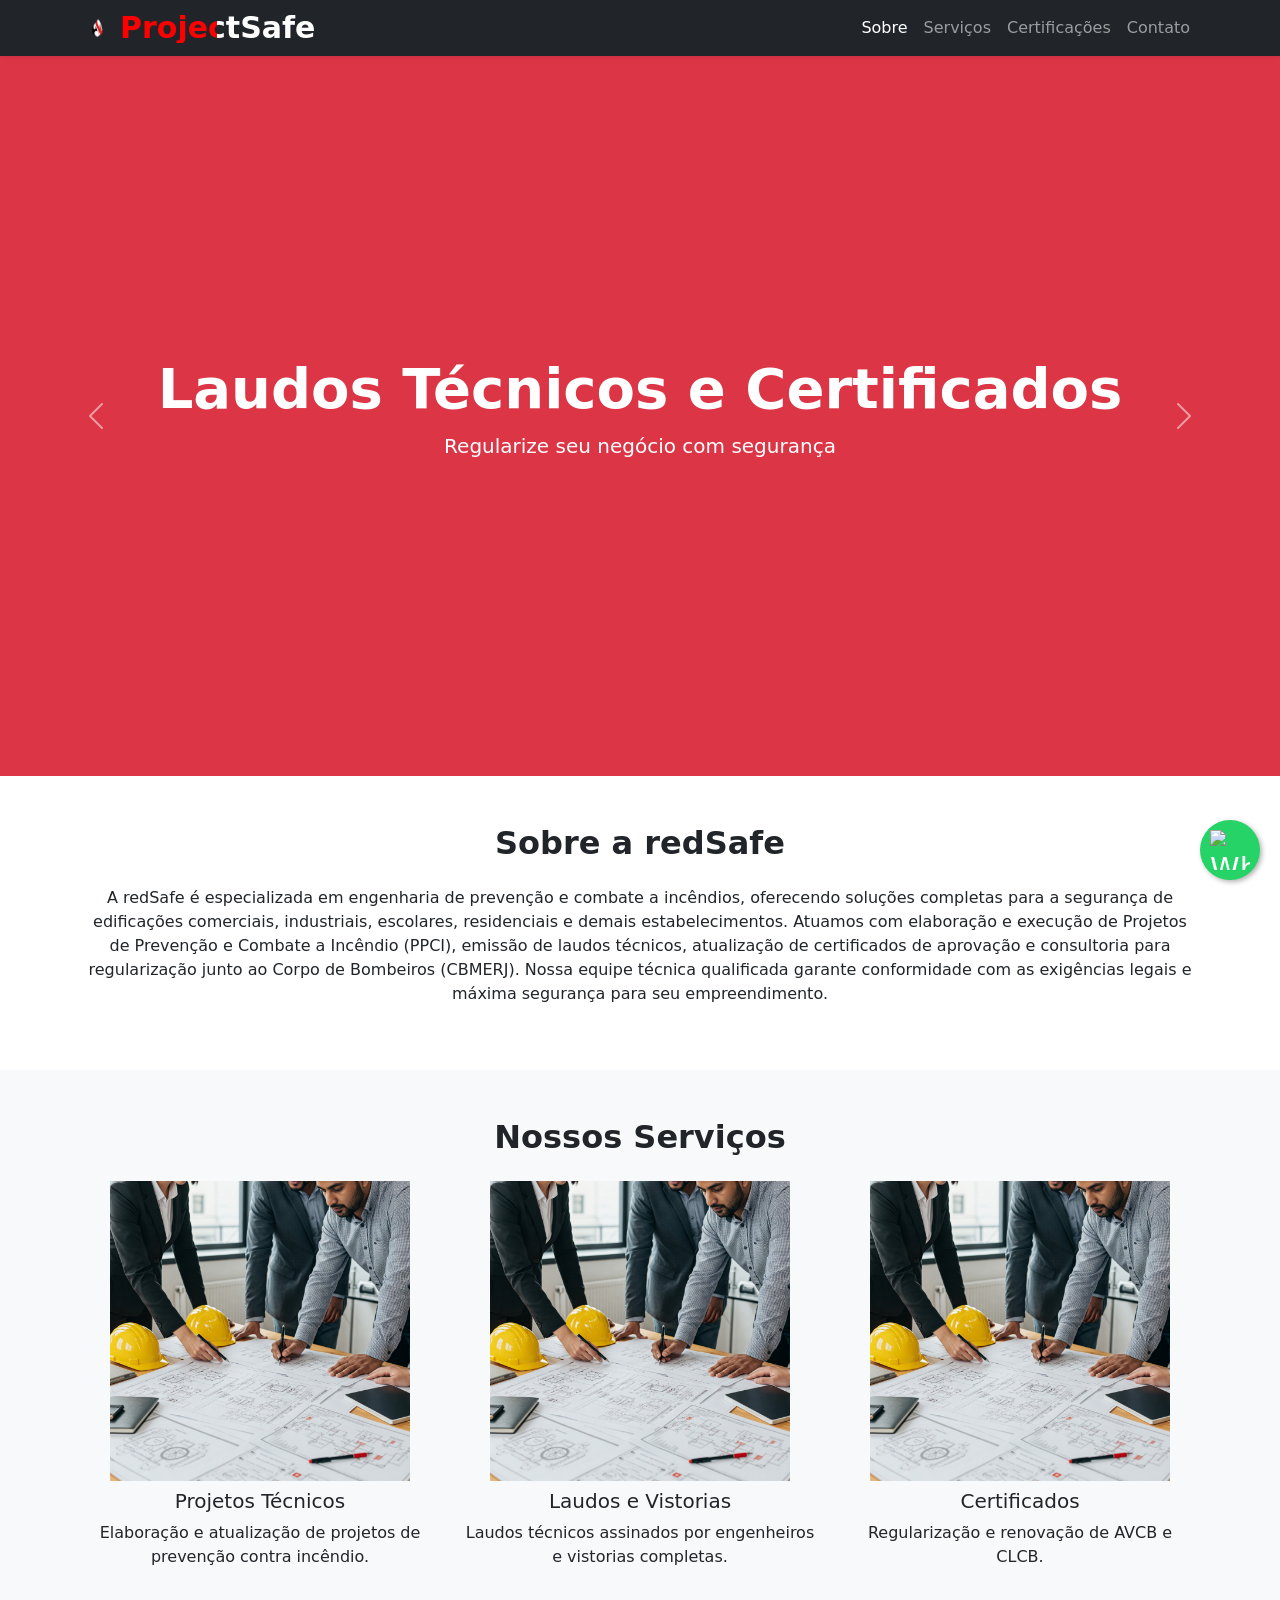
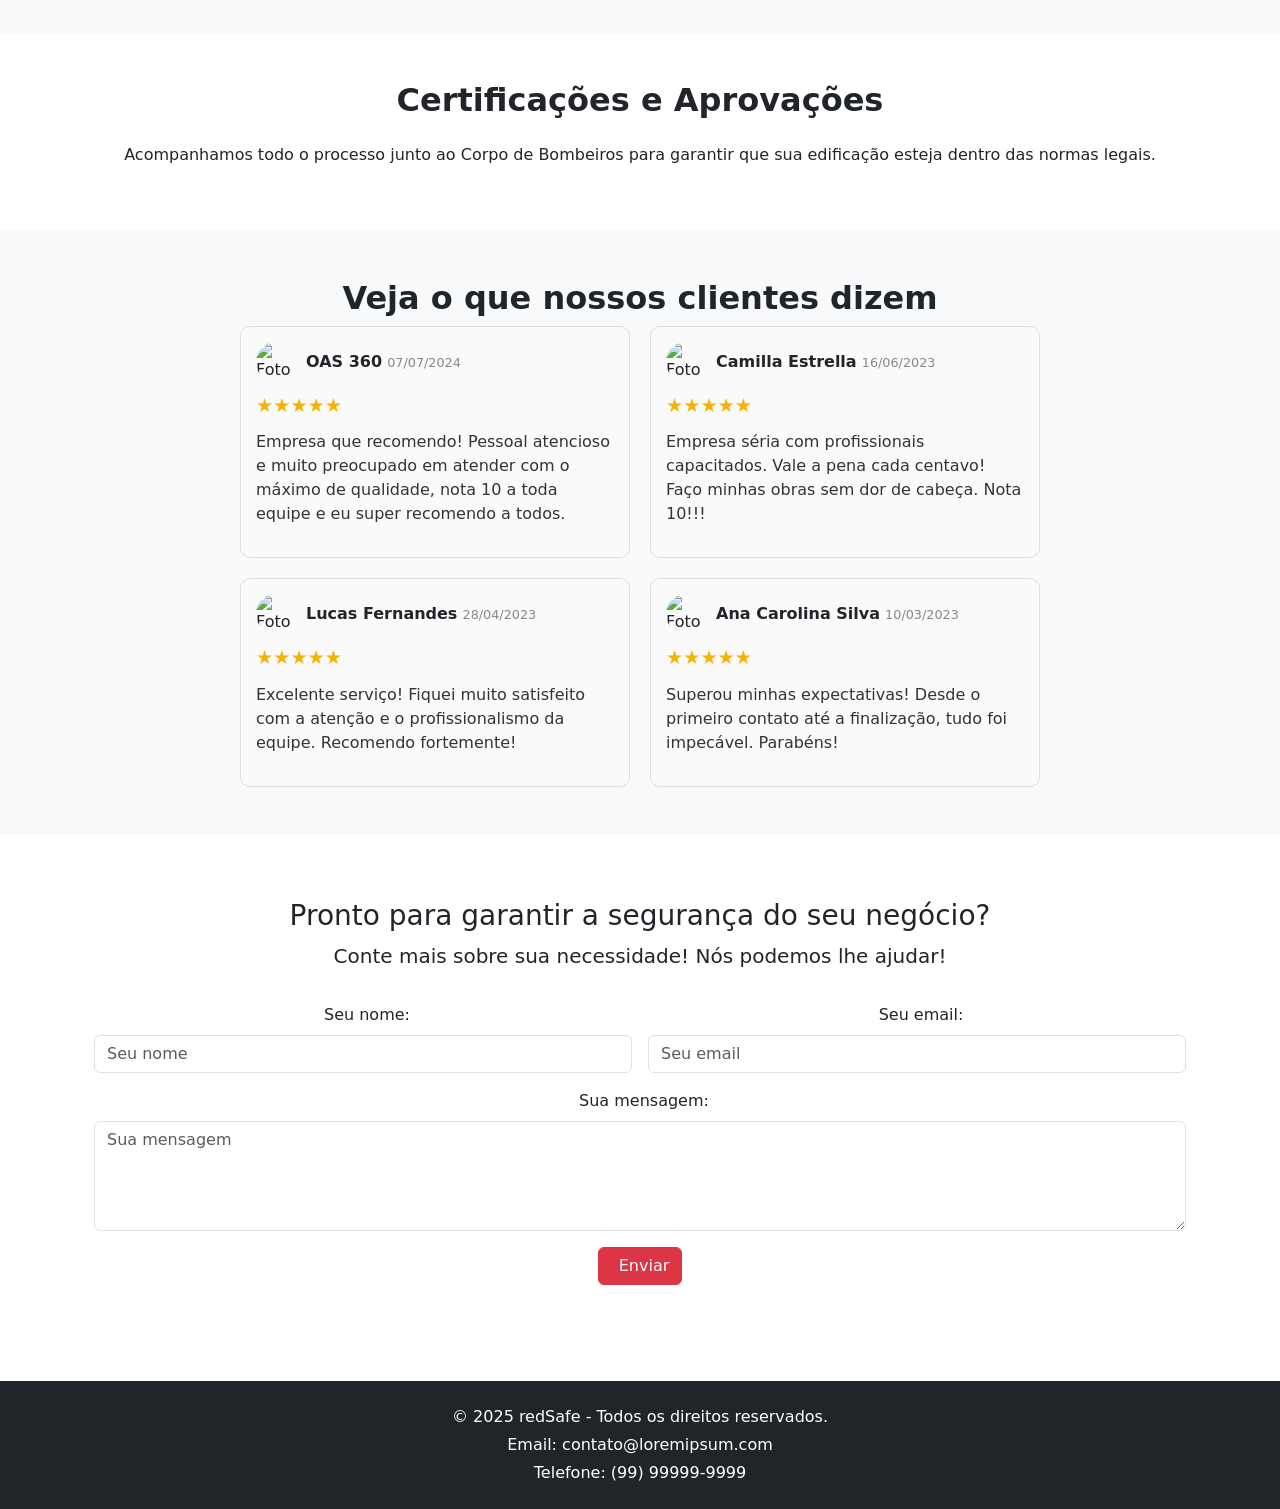
==== index.html @ a673b38d "segundo commit" ====
<!DOCTYPE html>
<html lang="pt-BR">

<head>
  <meta charset="UTF-8">
  <meta name="viewport" content="width=device-width, initial-scale=1">
  <title>redSafe | Segurança Contra Incêndios</title>
  <link rel="stylesheet" href="https://cdn.jsdelivr.net/npm/bootstrap@5.3.0/dist/css/bootstrap.min.css">
  <link rel="stylesheet" href="assets/css/style.css">
  <script src="https://cdn.jsdelivr.net/npm/bootstrap@5.3.0/dist/js/bootstrap.bundle.min.js" defer></script>
  <script src="assets/js/scripts.js" defer></script>
  <!-- Swiper CSS -->
  <link rel="stylesheet" href="https://cdn.jsdelivr.net/npm/swiper@11/swiper-bundle.min.css" />

</head>

<body>

  <!-- Navbar -->
  <nav class="navbar navbar-expand-lg navbar-dark bg-dark shadow-sm sticky-top">
    <div class="container">
      <a class="navbar-brand d-flex align-items-center" href="#">
        <img src="assets/img/logo.png" alt="redSafe Logo" width="30" height="30" class="me-2">
        <p class="projectsafe">ProjectSafe</p>
      </a>
      <button class="navbar-toggler" type="button" data-bs-toggle="collapse" data-bs-target="#navbarNav"
        aria-controls="navbarNav" aria-expanded="false" aria-label="Toggle navigation">
        <span class="navbar-toggler-icon"></span>
      </button>
      <div class="collapse navbar-collapse" id="navbarNav">
        <ul class="navbar-nav ms-auto">
          <li class="nav-item">
            <a class="nav-link active" aria-current="page" href="#sobre">Sobre</a>
          </li>
          <li class="nav-item">
            <a class="nav-link" href="#servicos">Serviços</a>
          </li>
          <li class="nav-item">
            <a class="nav-link" href="#certificacoes">Certificações</a>
          </li>
          <li class="nav-item">
            <a class="nav-link" href="#contato">Contato</a>
          </li>
        </ul>
      </div>
    </div>
  </nav>

  <!-- Carrossel -->
  <div id="heroCarousel" class="carousel slide" data-bs-ride="carousel">
    <div class="carousel-inner">
      <div class="carousel-item active bg-dark text-white text-center d-flex flex-column justify-content-center"
        style="height: 80vh;">
        <h1 class="display-4 fw-bold">Proteção Contra Incêndios</h1>
        <p class="lead">Soluções completas para sua empresa</p>
      </div>
      <div class="carousel-item bg-danger text-white text-center d-flex flex-column justify-content-center"
        style="height: 80vh;">
        <h1 class="display-4 fw-bold">Laudos Técnicos e Certificados</h1>
        <p class="lead">Regularize seu negócio com segurança</p>
      </div>
    </div>
    <button class="carousel-control-prev" type="button" data-bs-target="#heroCarousel" data-bs-slide="prev">
      <span class="carousel-control-prev-icon"></span>
    </button>
    <button class="carousel-control-next" type="button" data-bs-target="#heroCarousel" data-bs-slide="next">
      <span class="carousel-control-next-icon"></span>
    </button>
  </div>

  <!-- Seções -->
  <section id="sobre" class="container py-5">
    <h2 class="text-center mb-4">Sobre a redSafe</h2>
    <p class="text-center">
      A redSafe é especializada em engenharia de prevenção e combate a incêndios, oferecendo soluções completas para a
      segurança de edificações comerciais, industriais, escolares, residenciais e demais estabelecimentos. Atuamos com
      elaboração e execução de Projetos de Prevenção e Combate a Incêndio (PPCI), emissão de laudos técnicos,
      atualização de certificados de aprovação e consultoria para regularização junto ao Corpo de Bombeiros (CBMERJ).
      Nossa equipe técnica qualificada garante conformidade com as exigências legais e máxima segurança para seu
      empreendimento.
    </p>
  </section>


  <section id="servicos" class="bg-light py-5">
    <div class="container">
      <h2 class="text-center mb-4">Nossos Serviços</h2>
      <div class="row g-4">
        <div class="col-md-4 text-center">
          <img src="assets/img/foto1.jpg" alt="Ícone Projetos" width="300" height="300" class="mb-2">
          <h5>Projetos Técnicos</h5>
          <p>Elaboração e atualização de projetos de prevenção contra incêndio.</p>
        </div>
        <div class="col-md-4 text-center">
          <img src="assets/img/foto1.jpg" alt="Ícone Projetos" width="300" height="300" class="mb-2">
          <h5>Laudos e Vistorias</h5>
          <p>Laudos técnicos assinados por engenheiros e vistorias completas.</p>
        </div>
        <div class="col-md-4 text-center">
          <img src="assets/img/foto1.jpg" alt="Ícone Projetos" width="300" height="300" class="mb-2">
          <h5>Certificados</h5>
          <p>Regularização e renovação de AVCB e CLCB.</p>
        </div>
      </div>
    </div>
  </section>

  <section id="certificacoes" class="container py-5">
    <h2 class="text-center mb-4">Certificações e Aprovações</h2>
    <p class="text-center">Acompanhamos todo o processo junto ao Corpo de Bombeiros para garantir que sua edificação
      esteja dentro das normas legais.</p>
  </section>

  <section id="depoimentos" class="bg-light py-5">
    <h2>Veja o que nossos clientes dizem</h2>
    <div class="reviews mx-auto">
      <div class="review">
        <div class="profile">
          <img
            src="https://lh3.googleusercontent.com/a-/ALV-UjVW0cI_0eRWeQni5bSk_zQ0IMcBhG4oZGxp4OHbpldqA_3MLygyoQ=w40-h40-c-rp-mo-ba5-br100"
            alt="Foto do cliente">
          <div class="details">
            <strong>OAS 360</strong>
            <small>07/07/2024</small>
          </div>
        </div>
        <div class="stars">★★★★★</div>
        <p class="text">Empresa que recomendo! Pessoal atencioso e muito preocupado em atender com o máximo de
          qualidade, nota 10 a toda equipe e eu super recomendo a todos.</p>
      </div>

      <div class="review">
        <div class="profile">
          <img
            src="https://lh3.googleusercontent.com/a-/ALV-UjWksc_NcYusGzktfT4_g1aqBmXyj4h7y_qWnWNjQhh5y9N25Msg=w40-h40-c-rp-mo-br100"
            alt="Foto do cliente">
          <div class="details">
            <strong>Camilla Estrella</strong>
            <small>16/06/2023</small>
          </div>
        </div>
        <div class="stars">★★★★★</div>
        <p class="text">Empresa séria com profissionais capacitados. Vale a pena cada centavo! Faço minhas obras sem dor
          de cabeça. Nota 10!!!</p>
      </div>

      <div class="review">
        <div class="profile">
          <img src="https://via.placeholder.com/40" alt="Foto do cliente">
          <div class="details">
            <strong>Lucas Fernandes</strong>
            <small>28/04/2023</small>
          </div>
        </div>
        <div class="stars">★★★★★</div>
        <p class="text">Excelente serviço! Fiquei muito satisfeito com a atenção e o profissionalismo da equipe.
          Recomendo fortemente!</p>
      </div>

      <div class="review">
        <div class="profile">
          <img src="https://via.placeholder.com/41" alt="Foto do cliente">
          <div class="details">
            <strong>Ana Carolina Silva</strong>
            <small>10/03/2023</small>
          </div>
        </div>
        <div class="stars">★★★★★</div>
        <p class="text">Superou minhas expectativas! Desde o primeiro contato até a finalização, tudo foi impecável.
          Parabéns!</p>
      </div>
    </div>
  </section>

  <section id="contato" class="container py-5 text-center">
    <div class="container">
      <div class="container text-center py-3">
        <i class="bi bi-shield-check text-danger mb-2" style="font-size: 2em;"></i>
        <h3>Pronto para garantir a segurança do seu negócio?</h3>
        <p class="lead">Conte mais sobre sua necessidade! Nós podemos lhe ajudar!</p>
      </div>
      <form class="row g-3">
        <div class="col-md-6">
          <label for="nome" class="form-label"><i class="bi bi-person-fill me-2"></i> Seu nome:</label>
          <input type="text" class="form-control" id="nome" placeholder="Seu nome">
        </div>
        <div class="col-md-6">
          <label for="email" class="form-label"><i class="bi bi-envelope-fill me-2"></i> Seu email:</label>
          <input type="email" class="form-control" id="email" placeholder="Seu email">
        </div>
        <div class="col-12">
          <label for="mensagem" class="form-label"><i class="bi bi-chat-left-text-fill me-2"></i> Sua mensagem:</label>
          <textarea class="form-control" id="mensagem" rows="4" placeholder="Sua mensagem"></textarea>
        </div>
        <div class="col-12 text-center">
          <button type="submit" class="btn btn-danger"><i class="bi bi-send-fill me-2"></i> Enviar</button>
        </div>
      </form>
    </div>
  </section>

  


  <!-- Rodapé -->
  <footer class="bg-dark text-white py-4 mt-5">
    <div class="container text-center">
      <p class="mb-1">&copy; 2025 redSafe - Todos os direitos reservados.</p>
      <p class="mb-1">Email: contato@loremipsum.com</p>
      <p class="mb-0">Telefone: (99) 99999-9999</p>
    </div>
  </footer>
  <a href="https://wa.me/5521983662299" class="whatsapp-button" target="_blank">
    <img src="https://upload.wikimedia.org/wikipedia/commons/thumb/6/6b/WhatsApp.svg/2048px-WhatsApp.svg.png"
      alt="WhatsApp">
  </a>

</body>

</html>
---- assets/css/style.css ----
html {
  scroll-behavior: smooth;
}

section h2 {
  font-weight: bold;
  text-align: center;
}

.carousel-item {
  background-size: cover;
  background-position: center;
}

.reviews {
  display: grid; /* Altera o display para grid */
  grid-template-columns: repeat(2, 1fr); /* Cria duas colunas de igual largura */
  gap: 20px; /* Mantém o espaçamento entre os itens */
  max-width: 800px; /* Aumentei a largura máxima para acomodar duas colunas */
  margin: 0 auto; /* Centraliza o grid na página */
}

.review {
  border: 1px solid #ddd;
  border-radius: 10px;
  padding: 15px;
  background-color: #fafafa;
}

.profile {
  display: flex;
  align-items: center;
  margin-bottom: 10px;
}

.profile img {
  border-radius: 50%;
  width: 40px;
  height: 40px;
  margin-right: 10px;
}

.details small {
  color: #888;
  font-size: 0.8em;
}

.stars {
  color: #f5b301;
  font-size: 1.2em;
  margin-bottom: 10px;
}

.text {
  color: #333;
  font-size: 1em;
}

/* Opcional: Para telas menores, você pode voltar a exibir em uma única coluna */
@media (max-width: 768px) {
  .reviews {
      grid-template-columns: 1fr;
  }
}

.whatsapp-button {
  position: fixed;
  width: 60px;
  height: 60px;
  bottom: 20px;
  right: 20px;
  background-color: #25d366; /* Cor verde do WhatsApp */
  color: #fff;
  border-radius: 50%;
  text-align: center;
  font-size: 30px;
  box-shadow: 2px 2px 5px rgba(0, 0, 0, 0.3);
  z-index: 1000; /* Garante que o botão fique acima de outros elementos */
  transition: all 0.3s ease-in-out;
  display: flex;
  justify-content: center;
  align-items: center;
  text-decoration: none; /* Remove o sublinhado do link */
}

.whatsapp-button:hover {
  background-color: #128c7e; /* Cor mais escura no hover */
}

.whatsapp-button img {
  width: 40px;
  height: 40px;
}

/* Opcional: Para telas menores, você pode ajustar a posição ou tamanho */
@media (max-width: 600px) {
  .whatsapp-button {
      width: 50px;
      height: 50px;
      bottom: 15px;
      right: 15px;
      font-size: 25px;
  }

  .whatsapp-button img {
      width: 30px;
      height: 30px;
  }
}


.vermelho {
  color: red;
}

.branco {
  color: white;
}

.navbar-brand {
  /* Outros estilos que você já possa ter para a navbar-brand */
  display: flex;
  align-items: center; /* Isso já ajuda no alinhamento vertical */
}

.navbar-brand img {
  /* Estilos da sua logo */
  width: 30px;
  height: 30px;
  margin-right: 0.5rem; /* Espaçamento entre a logo e o texto */
}

.projectsafe {
  font-size: 1.5em; /* Ou o tamanho que você preferir */
  font-weight: bold;
  background: linear-gradient(to right, red 50%, white 50%);
  -webkit-background-clip: text;
  background-clip: text;
  color: transparent;
  display: inline-block;
  line-height: 30px; /* Define a altura da linha igual à altura da logo */
  margin-bottom: 0; /* Remove qualquer margem inferior padrão do parágrafo */
}
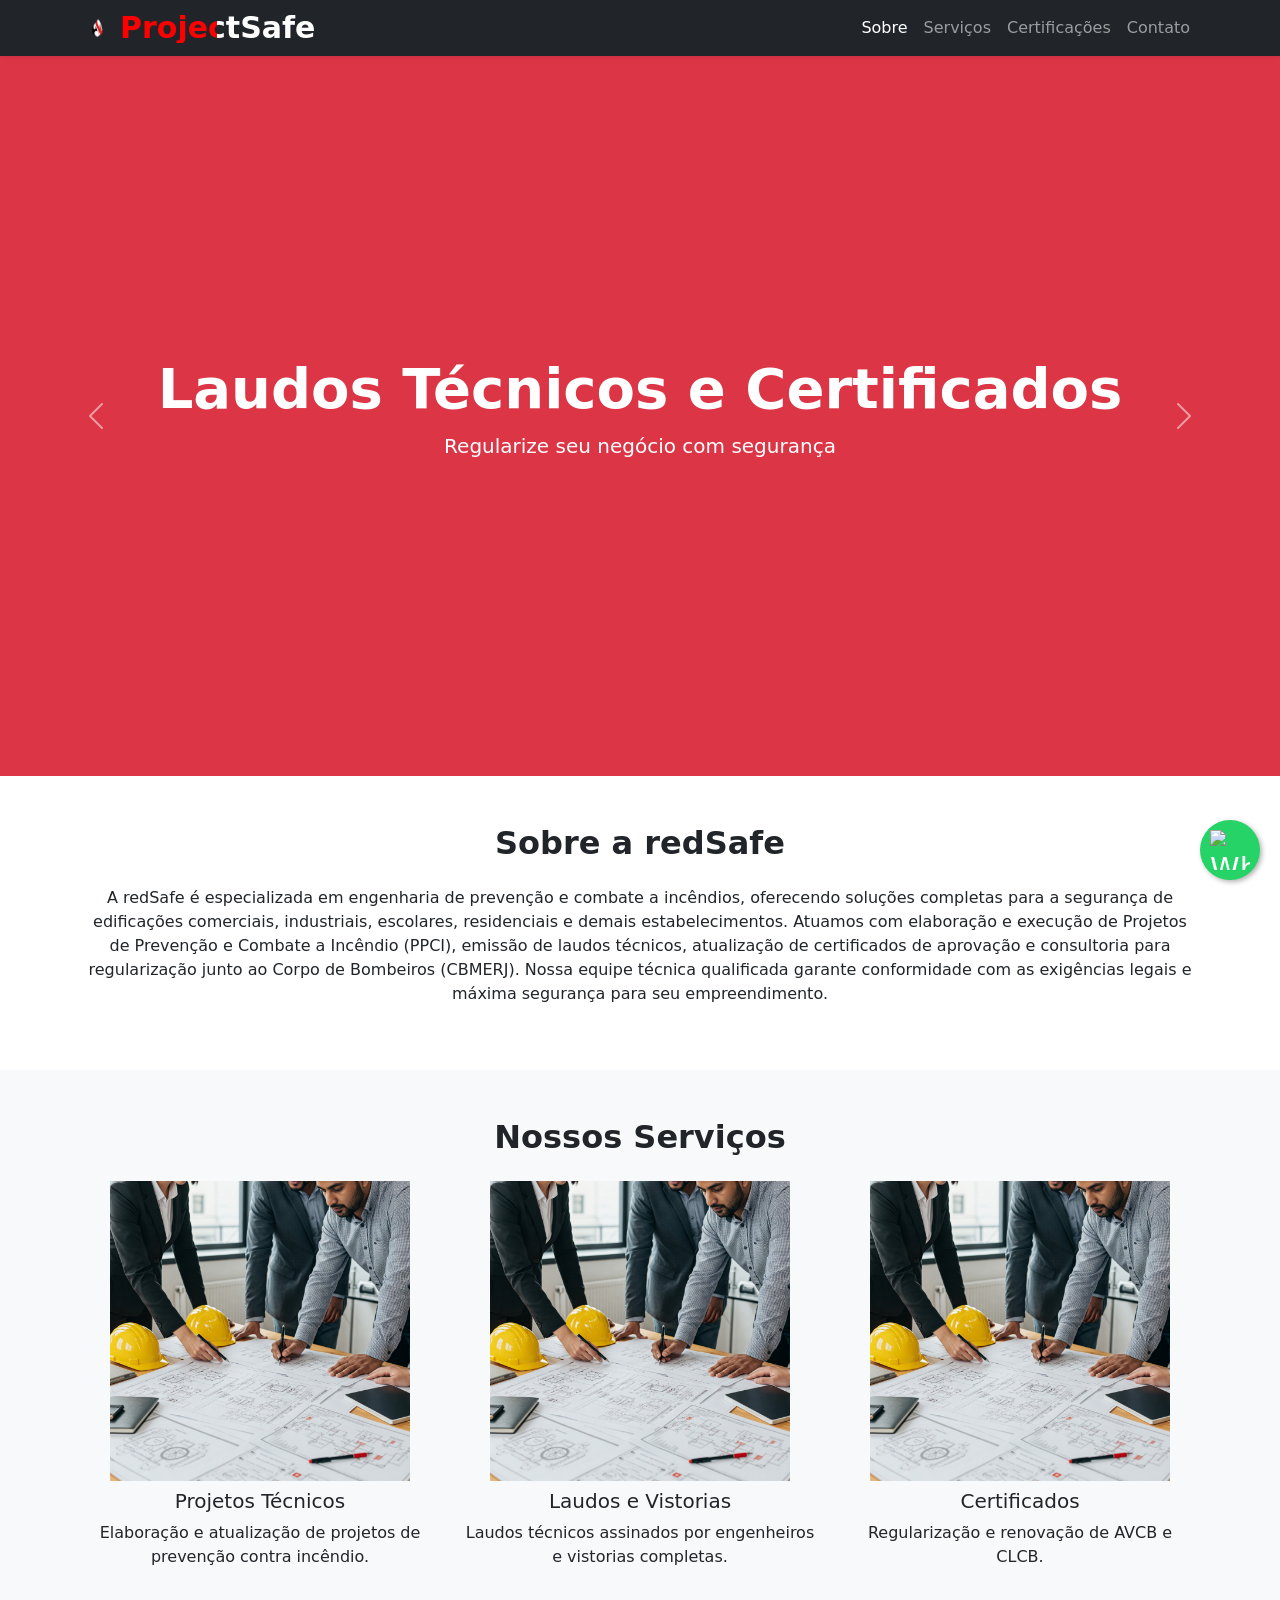
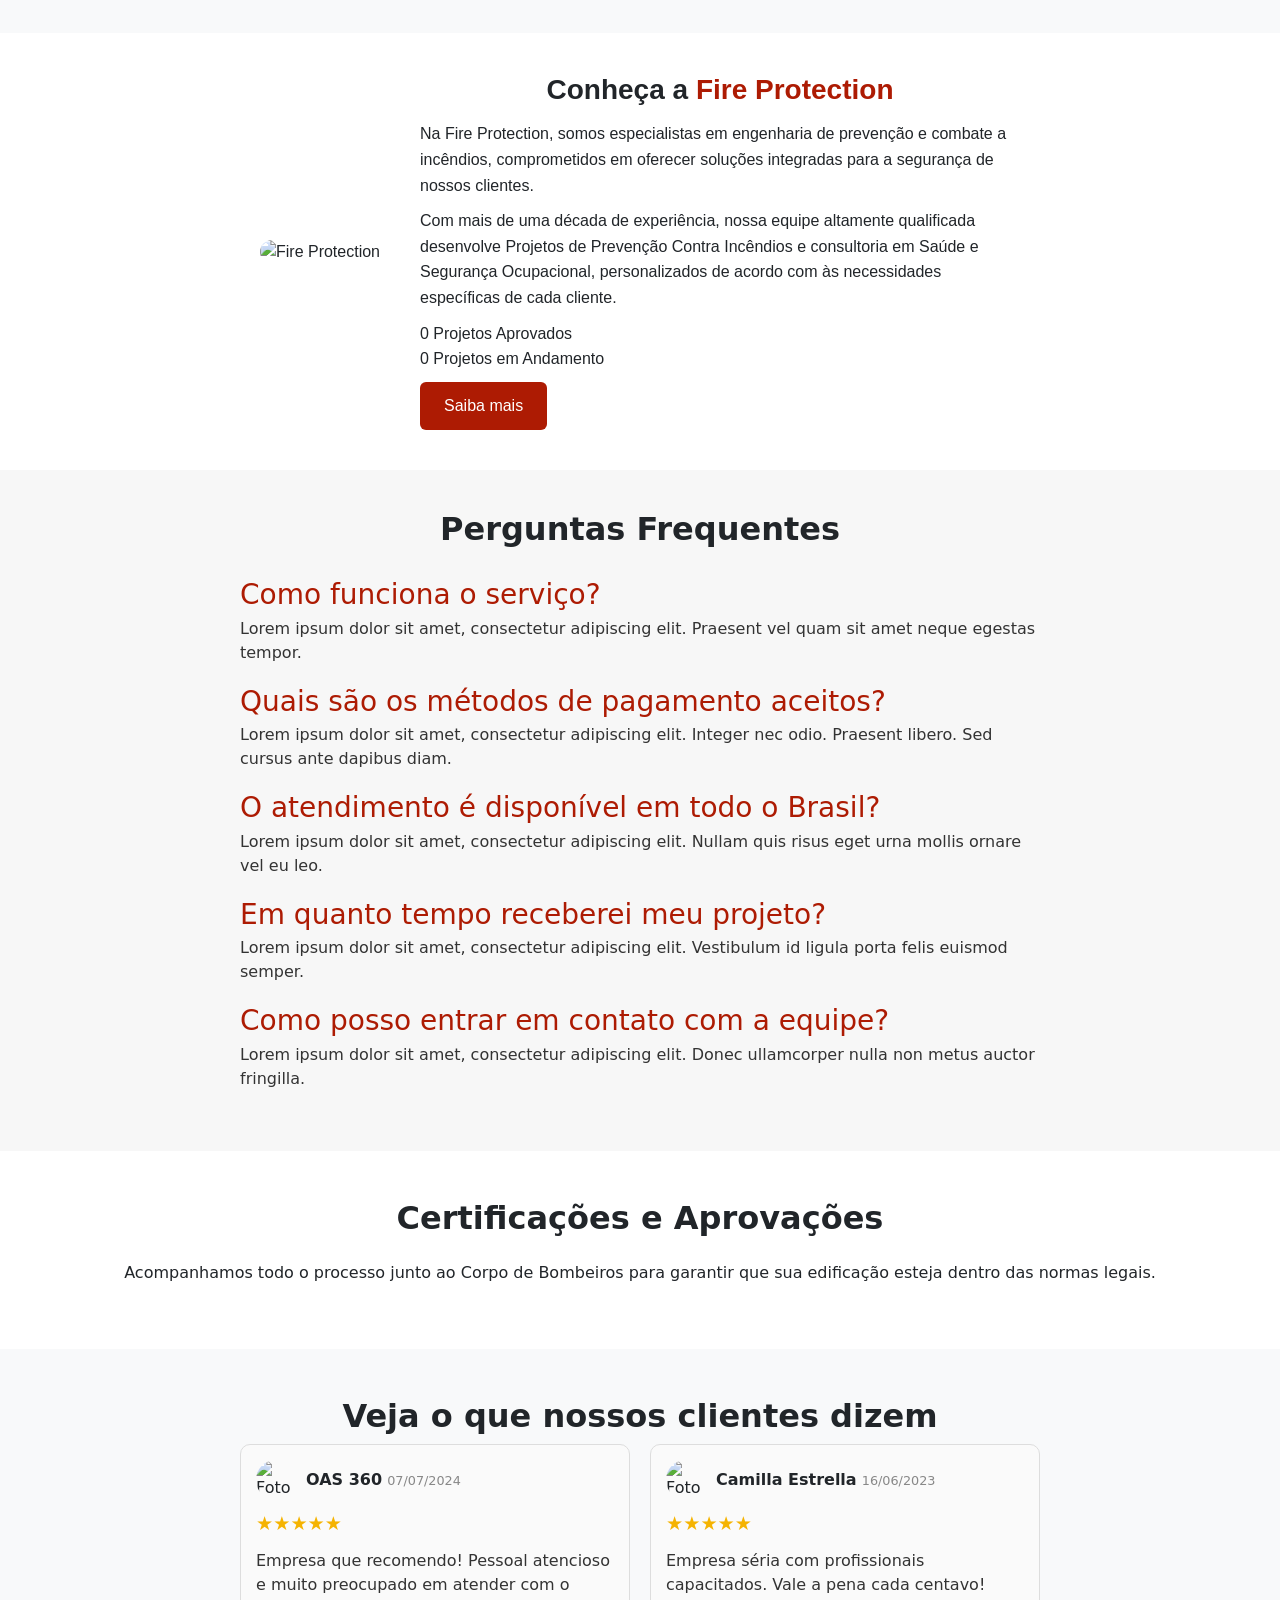
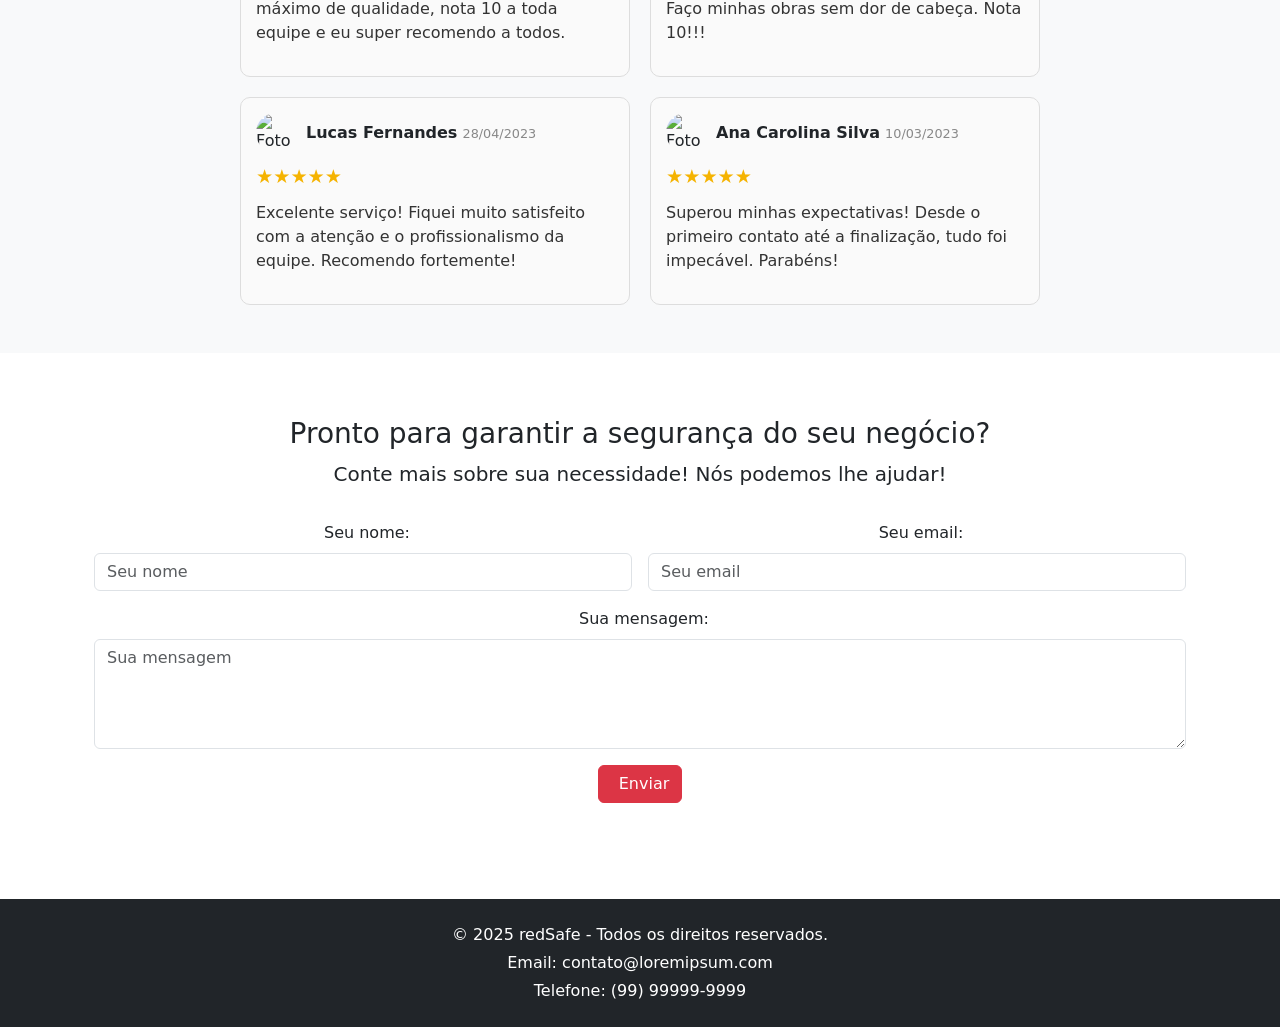
==== commit 678b459f: "ajustes" ====
--- a/index.html
+++ b/index.html
@@ -8,9 +8,15 @@
   <link rel="stylesheet" href="https://cdn.jsdelivr.net/npm/bootstrap@5.3.0/dist/css/bootstrap.min.css">
   <link rel="stylesheet" href="assets/css/style.css">
   <script src="https://cdn.jsdelivr.net/npm/bootstrap@5.3.0/dist/js/bootstrap.bundle.min.js" defer></script>
-  <script src="assets/js/scripts.js" defer></script>
   <!-- Swiper CSS -->
   <link rel="stylesheet" href="https://cdn.jsdelivr.net/npm/swiper@11/swiper-bundle.min.css" />
+  <!-- CSS do Swiper -->
+  <link rel="stylesheet" href="https://cdn.jsdelivr.net/npm/swiper@10/swiper-bundle.min.css" />
+
+  <!-- JS do Swiper -->
+  <script src="https://cdn.jsdelivr.net/npm/swiper@10/swiper-bundle.min.js"></script>
+  <script src="assets/js/scripts.js" defer></script>
+
 
 </head>
 
@@ -105,6 +111,69 @@
     </div>
   </section>
 
+  <section class="firepro-container">
+    <div class="firepro-content">
+      <div class="firepro-left">
+        <img
+          src="https://fireprotect.com.br/wp-content/uploads/2025/02/Snapinst.app_324567201_162049286573163_7868736637310618439_n_1080-2.webp"
+          alt="Fire Protection" />
+      </div>
+
+      <div class="firepro-right">
+        <h2>Conheça a <span style="color: #AD1B03;">Fire Protection</span></h2>
+        <p>
+          Na Fire Protection, somos especialistas em engenharia de prevenção e combate a incêndios, comprometidos em
+          oferecer soluções integradas para a segurança de nossos clientes.
+        </p>
+        <p>
+          Com mais de uma década de experiência, nossa equipe altamente qualificada desenvolve Projetos de Prevenção
+          Contra Incêndios e consultoria em Saúde e Segurança Ocupacional, personalizados de acordo com às necessidades
+          específicas de cada cliente.
+        </p>
+
+        <p>
+          <span class="counter" data-target="10">0</span> Projetos Aprovados<br />
+          <span class="counter" data-target="4">0</span> Projetos em Andamento
+        </p>
+
+        <a href="https://fireprotect.com.br/sobre-2/" class="firepro-button">Saiba mais</a>
+      </div>
+    </div>
+  </section>
+
+  <section class="faq-section">
+  <div class="faq-container">
+    <h2>Perguntas Frequentes</h2>
+
+    <div class="faq-item">
+      <h3>Como funciona o serviço?</h3>
+      <p>Lorem ipsum dolor sit amet, consectetur adipiscing elit. Praesent vel quam sit amet neque egestas tempor.</p>
+    </div>
+
+    <div class="faq-item">
+      <h3>Quais são os métodos de pagamento aceitos?</h3>
+      <p>Lorem ipsum dolor sit amet, consectetur adipiscing elit. Integer nec odio. Praesent libero. Sed cursus ante dapibus diam.</p>
+    </div>
+
+    <div class="faq-item">
+      <h3>O atendimento é disponível em todo o Brasil?</h3>
+      <p>Lorem ipsum dolor sit amet, consectetur adipiscing elit. Nullam quis risus eget urna mollis ornare vel eu leo.</p>
+    </div>
+
+    <div class="faq-item">
+      <h3>Em quanto tempo receberei meu projeto?</h3>
+      <p>Lorem ipsum dolor sit amet, consectetur adipiscing elit. Vestibulum id ligula porta felis euismod semper.</p>
+    </div>
+
+    <div class="faq-item">
+      <h3>Como posso entrar em contato com a equipe?</h3>
+      <p>Lorem ipsum dolor sit amet, consectetur adipiscing elit. Donec ullamcorper nulla non metus auctor fringilla.</p>
+    </div>
+  </div>
+</section>
+
+
+
   <section id="certificacoes" class="container py-5">
     <h2 class="text-center mb-4">Certificações e Aprovações</h2>
     <p class="text-center">Acompanhamos todo o processo junto ao Corpo de Bombeiros para garantir que sua edificação
@@ -146,7 +215,7 @@
 
       <div class="review">
         <div class="profile">
-          <img src="https://via.placeholder.com/40" alt="Foto do cliente">
+          <img src="" alt="Foto do cliente">
           <div class="details">
             <strong>Lucas Fernandes</strong>
             <small>28/04/2023</small>
@@ -159,7 +228,7 @@
 
       <div class="review">
         <div class="profile">
-          <img src="https://via.placeholder.com/41" alt="Foto do cliente">
+          <img src="" alt="Foto do cliente">
           <div class="details">
             <strong>Ana Carolina Silva</strong>
             <small>10/03/2023</small>
@@ -199,7 +268,7 @@
     </div>
   </section>
 
-  
+
 
 
   <!-- Rodapé -->
--- a/assets/css/style.css
+++ b/assets/css/style.css
@@ -140,4 +140,105 @@
   display: inline-block;
   line-height: 30px; /* Define a altura da linha igual à altura da logo */
   margin-bottom: 0; /* Remove qualquer margem inferior padrão do parágrafo */
-}+}
+
+.firepro-container {
+  padding: 40px;
+  font-family: Arial, sans-serif;
+  background-color: #fff;
+}
+
+.firepro-content {
+  display: flex;
+  flex-wrap: wrap;
+  align-items: center;
+  justify-content: center;
+  gap: 40px;
+}
+
+.firepro-left img {
+  max-width: 400px;
+  width: 100%;
+  border-radius: 12px;
+}
+
+.firepro-right {
+  max-width: 600px;
+  flex: 1;
+}
+
+.firepro-right h2 {
+  font-size: 28px;
+  margin-bottom: 15px;
+}
+
+.firepro-right p {
+  font-size: 16px;
+  margin-bottom: 10px;
+  line-height: 1.6;
+}
+
+.firepro-counters {
+  display: flex;
+  gap: 40px;
+  margin: 20px 0;
+}
+
+.counter-box {
+  text-align: center;
+}
+
+.counter-number {
+  font-size: 32px;
+  font-weight: bold;
+  color: #AD1B03;
+}
+
+.counter-label {
+  font-size: 14px;
+  color: #333;
+}
+
+.firepro-button {
+  display: inline-block;
+  background-color: #AD1B03;
+  color: #fff;
+  padding: 12px 24px;
+  text-decoration: none;
+  border-radius: 6px;
+  transition: background 0.3s ease;
+}
+
+.firepro-button:hover {
+  background-color: #8c1502;
+}
+
+  .faq-section {
+    padding: 40px 20px;
+    background-color: #f7f7f7;
+  }
+
+  .faq-container {
+    max-width: 800px;
+    margin: 0 auto;
+  }
+
+  .faq-section h2 {
+    text-align: center;
+    margin-bottom: 30px;
+  }
+
+  .faq-item {
+    margin-bottom: 20px;
+  }
+
+  .faq-item h3 {
+    color: #ad1b03;
+    margin-bottom: 5px;
+  }
+
+  .faq-item p {
+    margin: 0;
+    color: #333;
+  }
+
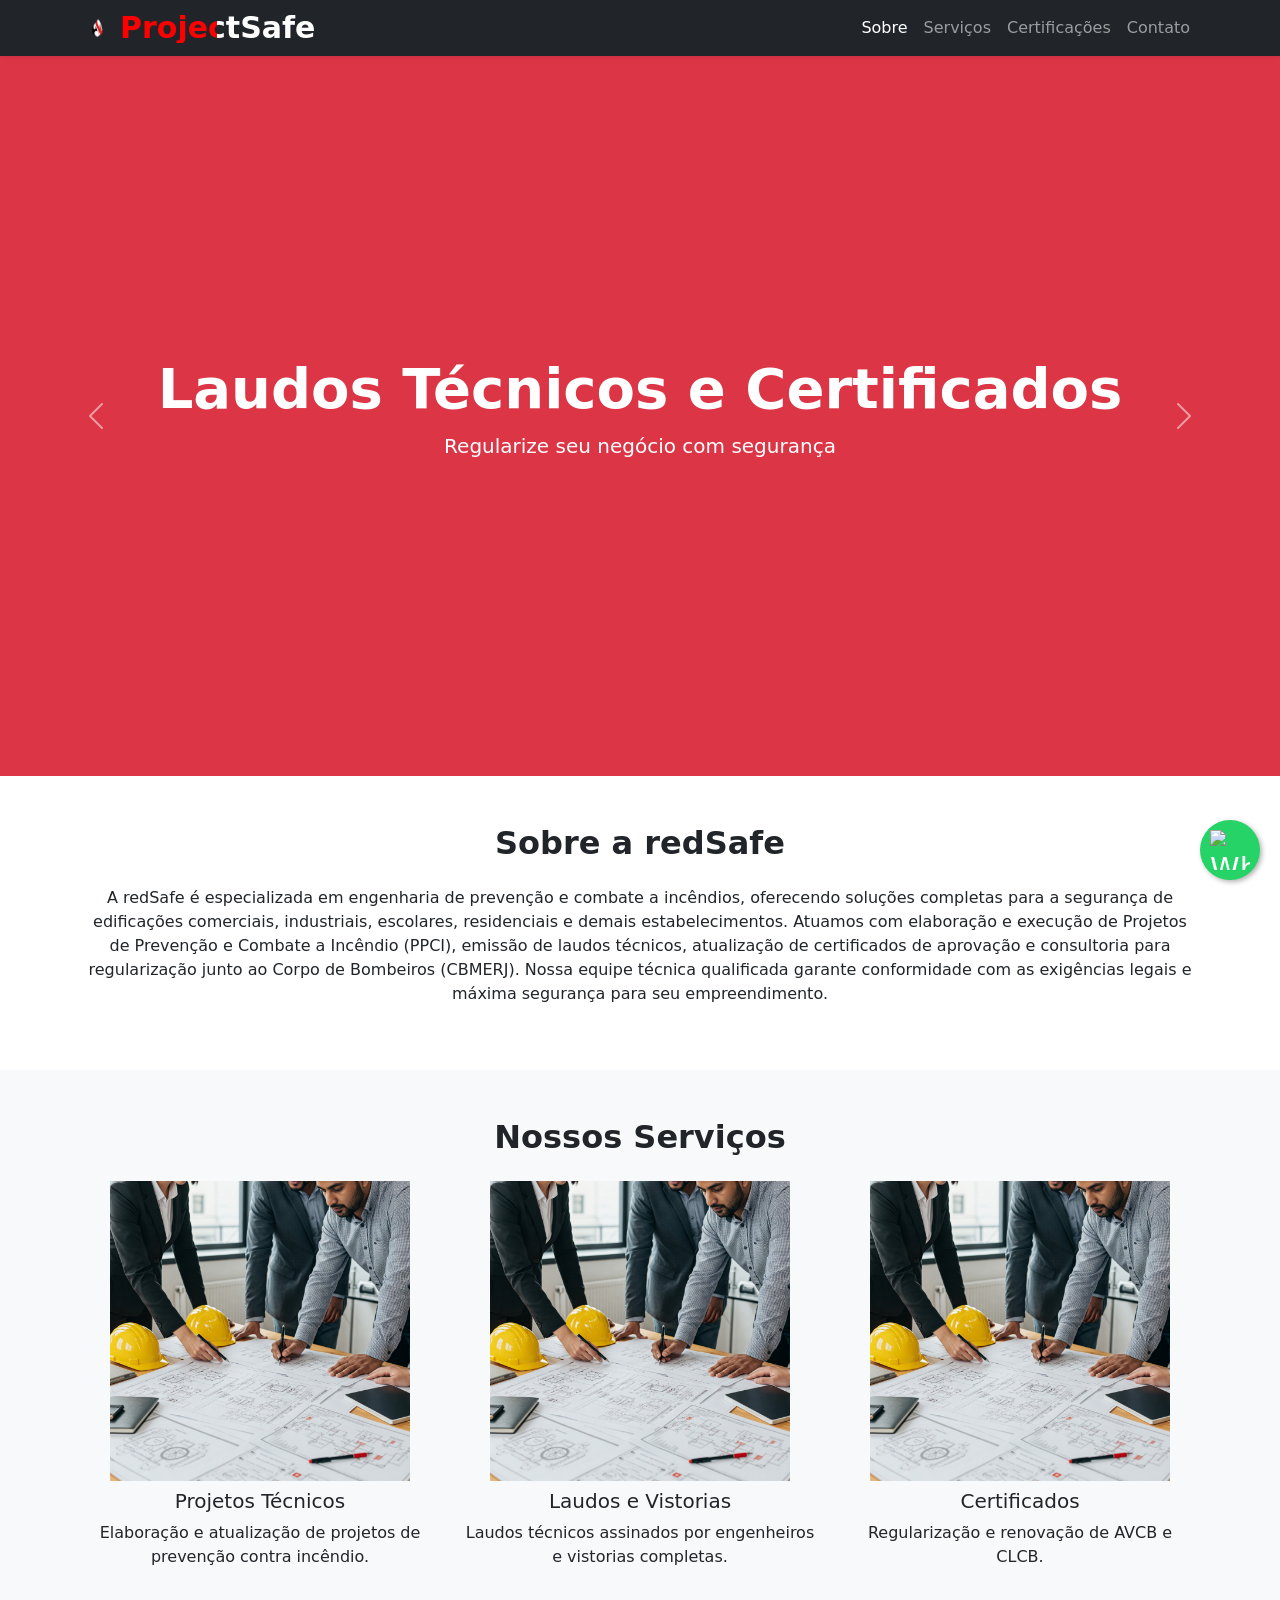
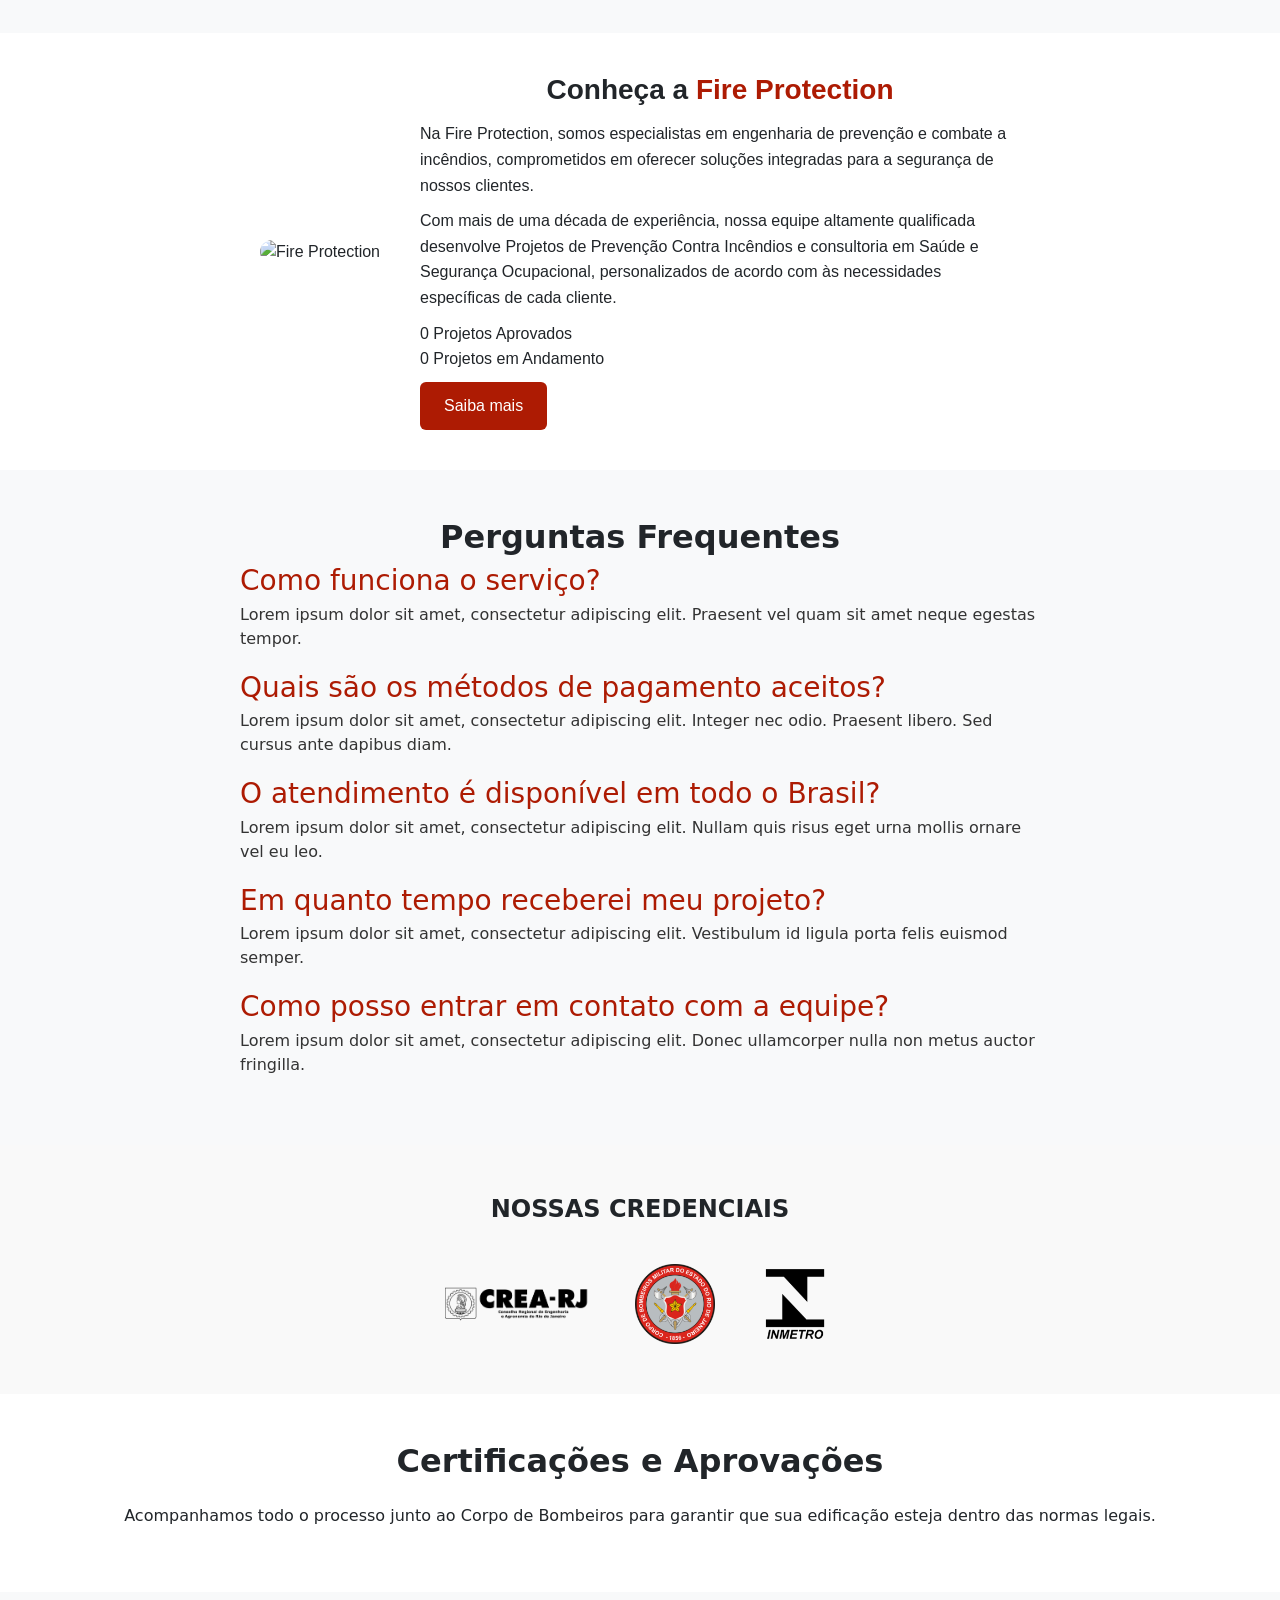
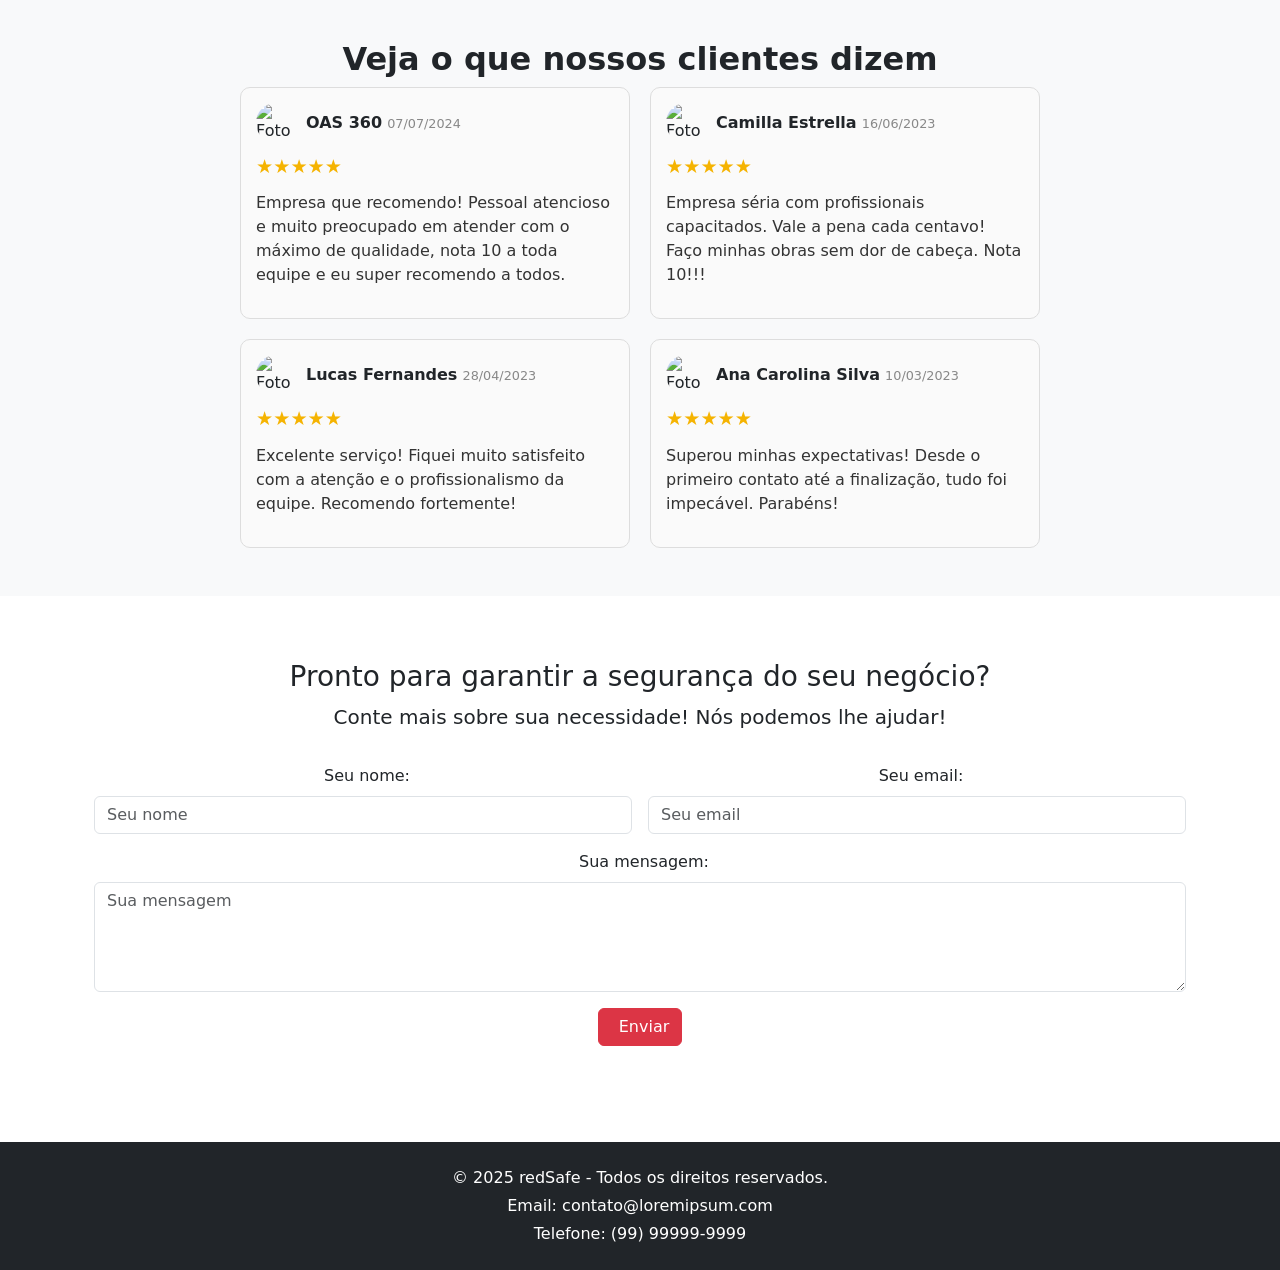
==== commit c244213c: "das" ====
--- a/index.html
+++ b/index.html
@@ -141,36 +141,51 @@
     </div>
   </section>
 
-  <section class="faq-section">
-  <div class="faq-container">
-    <h2>Perguntas Frequentes</h2>
-
-    <div class="faq-item">
-      <h3>Como funciona o serviço?</h3>
-      <p>Lorem ipsum dolor sit amet, consectetur adipiscing elit. Praesent vel quam sit amet neque egestas tempor.</p>
-    </div>
-
-    <div class="faq-item">
-      <h3>Quais são os métodos de pagamento aceitos?</h3>
-      <p>Lorem ipsum dolor sit amet, consectetur adipiscing elit. Integer nec odio. Praesent libero. Sed cursus ante dapibus diam.</p>
-    </div>
-
-    <div class="faq-item">
-      <h3>O atendimento é disponível em todo o Brasil?</h3>
-      <p>Lorem ipsum dolor sit amet, consectetur adipiscing elit. Nullam quis risus eget urna mollis ornare vel eu leo.</p>
-    </div>
-
-    <div class="faq-item">
-      <h3>Em quanto tempo receberei meu projeto?</h3>
-      <p>Lorem ipsum dolor sit amet, consectetur adipiscing elit. Vestibulum id ligula porta felis euismod semper.</p>
-    </div>
-
-    <div class="faq-item">
-      <h3>Como posso entrar em contato com a equipe?</h3>
-      <p>Lorem ipsum dolor sit amet, consectetur adipiscing elit. Donec ullamcorper nulla non metus auctor fringilla.</p>
-    </div>
-  </div>
-</section>
+  <section id="faq-section" class="bg-light py-5">
+    <div class="faq-container">
+      <h2>Perguntas Frequentes</h2>
+
+      <div class="faq-item">
+        <h3>Como funciona o serviço?</h3>
+        <p>Lorem ipsum dolor sit amet, consectetur adipiscing elit. Praesent vel quam sit amet neque egestas tempor.</p>
+      </div>
+
+      <div class="faq-item">
+        <h3>Quais são os métodos de pagamento aceitos?</h3>
+        <p>Lorem ipsum dolor sit amet, consectetur adipiscing elit. Integer nec odio. Praesent libero. Sed cursus ante
+          dapibus diam.</p>
+      </div>
+
+      <div class="faq-item">
+        <h3>O atendimento é disponível em todo o Brasil?</h3>
+        <p>Lorem ipsum dolor sit amet, consectetur adipiscing elit. Nullam quis risus eget urna mollis ornare vel eu
+          leo.</p>
+      </div>
+
+      <div class="faq-item">
+        <h3>Em quanto tempo receberei meu projeto?</h3>
+        <p>Lorem ipsum dolor sit amet, consectetur adipiscing elit. Vestibulum id ligula porta felis euismod semper.</p>
+      </div>
+
+      <div class="faq-item">
+        <h3>Como posso entrar em contato com a equipe?</h3>
+        <p>Lorem ipsum dolor sit amet, consectetur adipiscing elit. Donec ullamcorper nulla non metus auctor fringilla.
+        </p>
+      </div>
+    </div>
+  </section>
+
+
+  <section class="credenciais-section">
+    <div class="credenciais-container">
+      <h2>NOSSAS CREDENCIAIS</h2>
+      <div class="credenciais-logos">
+        <img src="assets/img/crea.png" alt="CREA-RJ">
+        <img src="assets/img/bombeiro.png" alt="Corpo de Bombeiros RJ">
+        <img src="assets/img/inmetro.png" alt="INMETRO">
+      </div>
+    </div>
+  </section>
 
 
 
--- a/assets/css/style.css
+++ b/assets/css/style.css
@@ -242,3 +242,30 @@
     color: #333;
   }
 
+  .credenciais-section {
+    background-color: #f9f9f9;
+    padding: 50px 20px;
+    text-align: center;
+  }
+
+  .credenciais-section h2 {
+    font-size: 24px;
+    font-weight: bold;
+    margin-bottom: 40px;
+    text-transform: uppercase;
+  }
+
+  .credenciais-logos {
+    display: flex;
+    justify-content: center;
+    align-items: center;
+    flex-wrap: wrap;
+    gap: 40px;
+  }
+
+  .credenciais-logos img {
+    max-height: 80px;
+    max-width: 150px;
+    object-fit: contain;
+    transition: filter 0.3s ease;
+  }
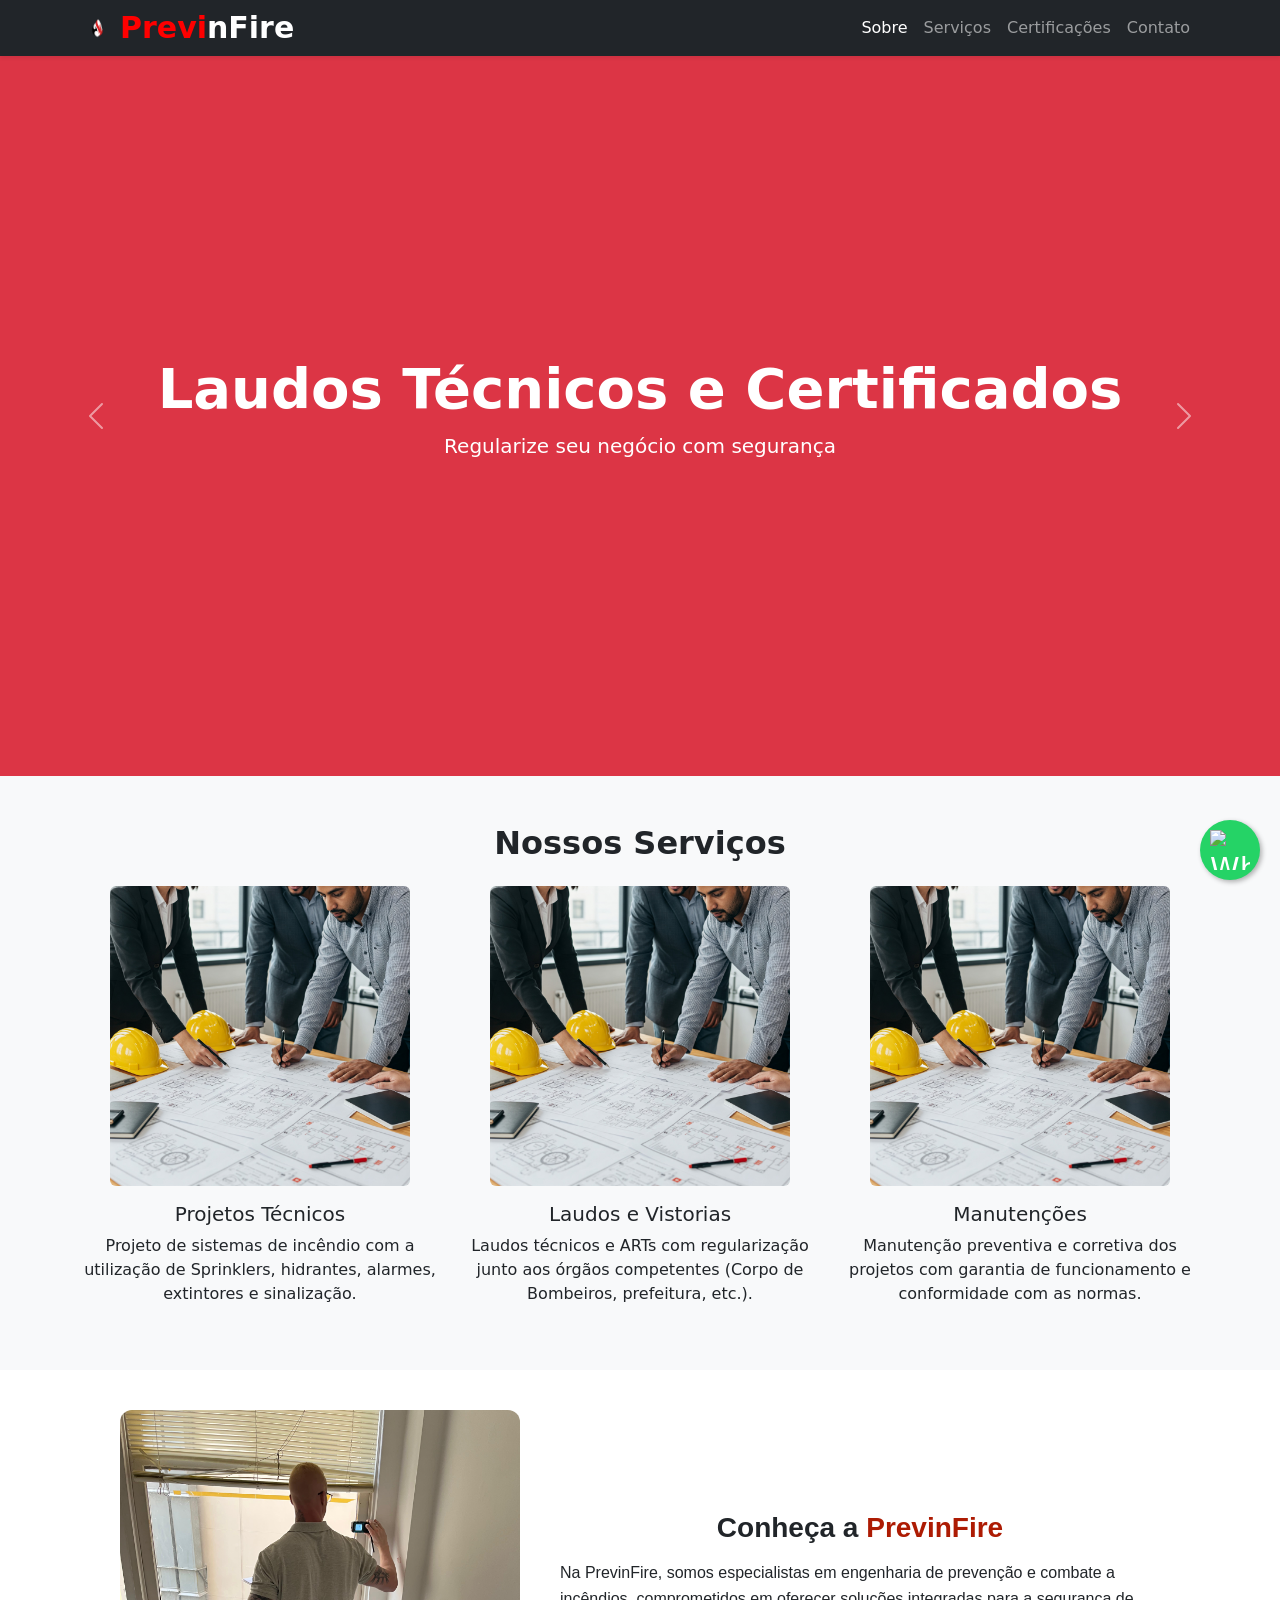
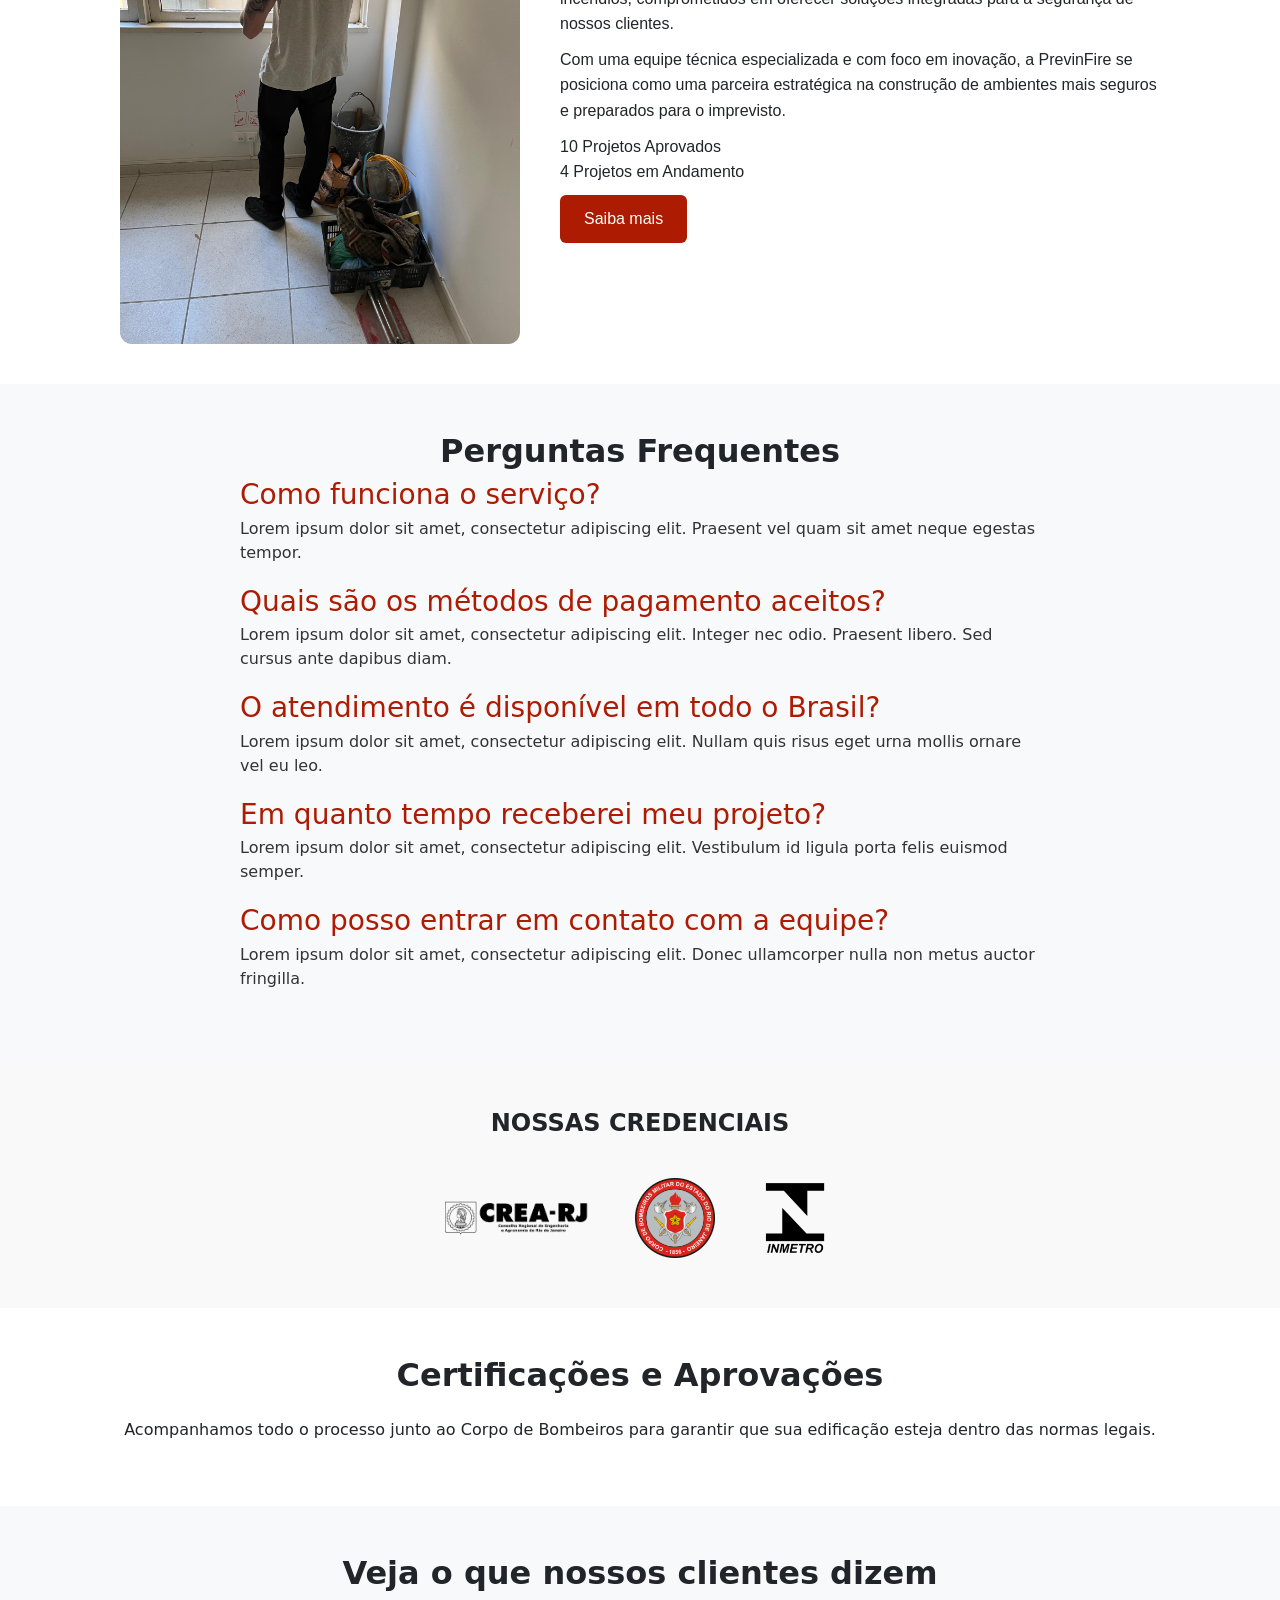
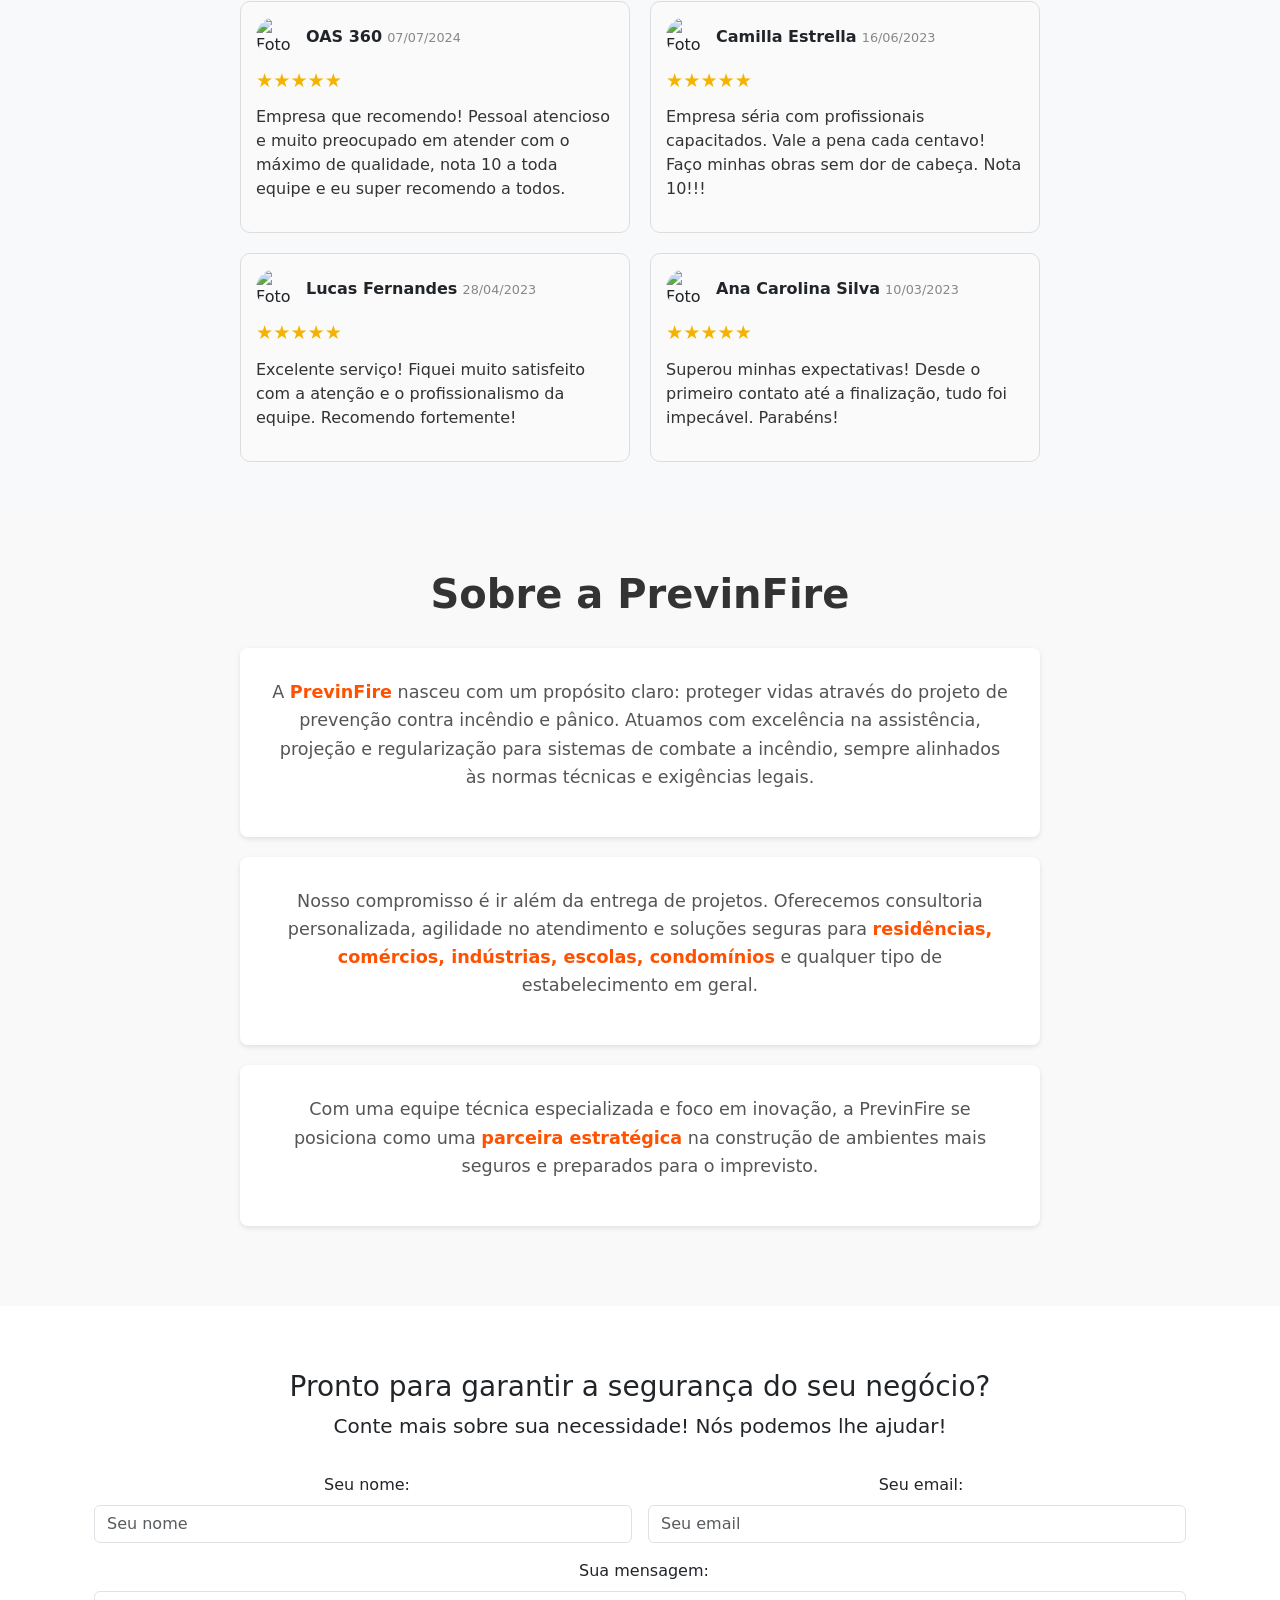
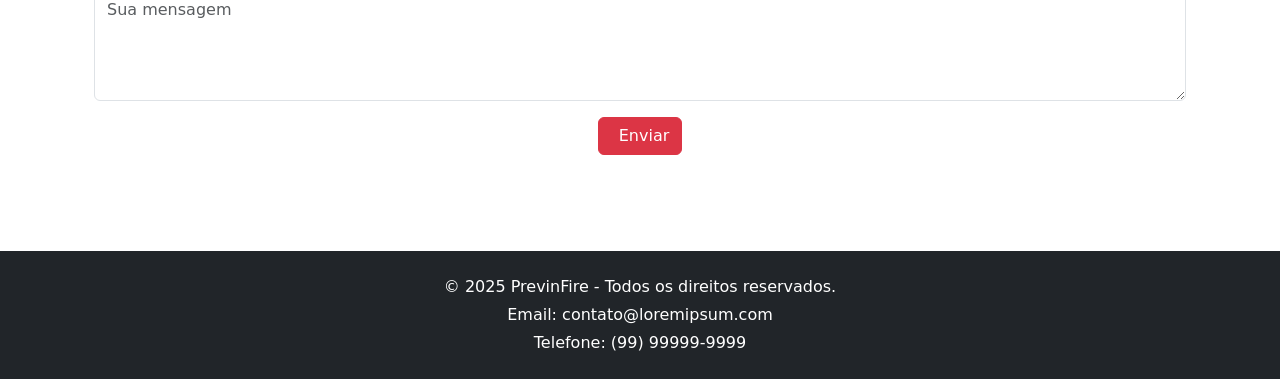
==== commit 288194d7: "ajustes" ====
--- a/index.html
+++ b/index.html
@@ -4,18 +4,16 @@
 <head>
   <meta charset="UTF-8">
   <meta name="viewport" content="width=device-width, initial-scale=1">
-  <title>redSafe | Segurança Contra Incêndios</title>
+  <title>PrevinFire | Segurança Contra Incêndios</title>
   <link rel="stylesheet" href="https://cdn.jsdelivr.net/npm/bootstrap@5.3.0/dist/css/bootstrap.min.css">
   <link rel="stylesheet" href="assets/css/style.css">
   <script src="https://cdn.jsdelivr.net/npm/bootstrap@5.3.0/dist/js/bootstrap.bundle.min.js" defer></script>
   <!-- Swiper CSS -->
+  <!-- Swiper CSS e JS (versão 11) -->
   <link rel="stylesheet" href="https://cdn.jsdelivr.net/npm/swiper@11/swiper-bundle.min.css" />
-  <!-- CSS do Swiper -->
-  <link rel="stylesheet" href="https://cdn.jsdelivr.net/npm/swiper@10/swiper-bundle.min.css" />
-
-  <!-- JS do Swiper -->
-  <script src="https://cdn.jsdelivr.net/npm/swiper@10/swiper-bundle.min.js"></script>
-  <script src="assets/js/scripts.js" defer></script>
+  <script src="https://cdn.jsdelivr.net/npm/swiper@11/swiper-bundle.min.js"></script>
+
+  <script src="assets/js/script.js" defer></script>
 
 
 </head>
@@ -27,7 +25,7 @@
     <div class="container">
       <a class="navbar-brand d-flex align-items-center" href="#">
         <img src="assets/img/logo.png" alt="redSafe Logo" width="30" height="30" class="me-2">
-        <p class="projectsafe">ProjectSafe</p>
+        <p class="projectsafe">PrevinFire</p>
       </a>
       <button class="navbar-toggler" type="button" data-bs-toggle="collapse" data-bs-target="#navbarNav"
         aria-controls="navbarNav" aria-expanded="false" aria-label="Toggle navigation">
@@ -74,61 +72,54 @@
     </button>
   </div>
 
-  <!-- Seções -->
-  <section id="sobre" class="container py-5">
-    <h2 class="text-center mb-4">Sobre a redSafe</h2>
-    <p class="text-center">
-      A redSafe é especializada em engenharia de prevenção e combate a incêndios, oferecendo soluções completas para a
-      segurança de edificações comerciais, industriais, escolares, residenciais e demais estabelecimentos. Atuamos com
-      elaboração e execução de Projetos de Prevenção e Combate a Incêndio (PPCI), emissão de laudos técnicos,
-      atualização de certificados de aprovação e consultoria para regularização junto ao Corpo de Bombeiros (CBMERJ).
-      Nossa equipe técnica qualificada garante conformidade com as exigências legais e máxima segurança para seu
-      empreendimento.
-    </p>
-  </section>
+
 
 
   <section id="servicos" class="bg-light py-5">
     <div class="container">
       <h2 class="text-center mb-4">Nossos Serviços</h2>
       <div class="row g-4">
-        <div class="col-md-4 text-center">
-          <img src="assets/img/foto1.jpg" alt="Ícone Projetos" width="300" height="300" class="mb-2">
+        <div class="col-12 col-md-4 text-center mb-4 mb-md-0">
+          <img src="assets/img/foto1.jpg" alt="Projetos Técnicos" class="img-fluid rounded mb-3"
+            style="max-height: 300px; object-fit: cover;">
           <h5>Projetos Técnicos</h5>
-          <p>Elaboração e atualização de projetos de prevenção contra incêndio.</p>
-        </div>
-        <div class="col-md-4 text-center">
-          <img src="assets/img/foto1.jpg" alt="Ícone Projetos" width="300" height="300" class="mb-2">
+          <p>Projeto de sistemas de incêndio com a utilização de Sprinklers, hidrantes, alarmes, extintores e
+            sinalização.</p>
+        </div>
+        <div class="col-12 col-md-4 text-center mb-4 mb-md-0">
+          <img src="assets/img/foto1.jpg" alt="Laudos e Vistorias" class="img-fluid rounded mb-3"
+            style="max-height: 300px; object-fit: cover;">
           <h5>Laudos e Vistorias</h5>
-          <p>Laudos técnicos assinados por engenheiros e vistorias completas.</p>
-        </div>
-        <div class="col-md-4 text-center">
-          <img src="assets/img/foto1.jpg" alt="Ícone Projetos" width="300" height="300" class="mb-2">
-          <h5>Certificados</h5>
-          <p>Regularização e renovação de AVCB e CLCB.</p>
-        </div>
-      </div>
-    </div>
-  </section>
+          <p>Laudos técnicos e ARTs com regularização junto aos órgãos competentes (Corpo de Bombeiros, prefeitura,
+            etc.).</p>
+        </div>
+        <div class="col-12 col-md-4 text-center">
+          <img src="assets/img/foto1.jpg" alt="Certificados" class="img-fluid rounded mb-3"
+            style="max-height: 300px; object-fit: cover;">
+          <h5>Manutenções</h5>
+          <p>Manutenção preventiva e corretiva dos projetos com garantia de funcionamento e conformidade com as normas.
+          </p>
+        </div>
+      </div>
+    </div>
+  </section>
+
 
   <section class="firepro-container">
     <div class="firepro-content">
       <div class="firepro-left">
-        <img
-          src="https://fireprotect.com.br/wp-content/uploads/2025/02/Snapinst.app_324567201_162049286573163_7868736637310618439_n_1080-2.webp"
-          alt="Fire Protection" />
+        <img src="assets/img/img_sobre.jpeg" alt="Fire Protection" />
       </div>
 
       <div class="firepro-right">
-        <h2>Conheça a <span style="color: #AD1B03;">Fire Protection</span></h2>
+        <h2>Conheça a <span style="color: #AD1B03;">PrevinFire</span></h2>
         <p>
-          Na Fire Protection, somos especialistas em engenharia de prevenção e combate a incêndios, comprometidos em
+          Na PrevinFire, somos especialistas em engenharia de prevenção e combate a incêndios, comprometidos em
           oferecer soluções integradas para a segurança de nossos clientes.
         </p>
         <p>
-          Com mais de uma década de experiência, nossa equipe altamente qualificada desenvolve Projetos de Prevenção
-          Contra Incêndios e consultoria em Saúde e Segurança Ocupacional, personalizados de acordo com às necessidades
-          específicas de cada cliente.
+          Com uma equipe técnica especializada e com foco em inovação, a PrevinFire se posiciona como uma parceira
+          estratégica na construção de ambientes mais seguros e preparados para o imprevisto.
         </p>
 
         <p>
@@ -256,7 +247,33 @@
     </div>
   </section>
 
-  <section id="contato" class="container py-5 text-center">
+ 
+
+  <section id="sobre" class="sobre-section">
+    <h2>Sobre a PrevinFire</h2>
+    <div class="sobre-bloco">
+      <p>
+        A <strong>PrevinFire</strong> nasceu com um propósito claro: proteger vidas através do projeto de prevenção
+        contra incêndio e pânico. Atuamos com excelência na assistência, projeção e regularização para sistemas de
+        combate a incêndio, sempre alinhados às normas técnicas e exigências legais.
+      </p>
+    </div>
+    <div class="sobre-bloco">
+      <p>
+        Nosso compromisso é ir além da entrega de projetos. Oferecemos consultoria personalizada, agilidade no
+        atendimento e soluções seguras para <strong>residências, comércios, indústrias, escolas, condomínios</strong> e
+        qualquer tipo de estabelecimento em geral.
+      </p>
+    </div>
+    <div class="sobre-bloco">
+      <p>
+        Com uma equipe técnica especializada e foco em inovação, a PrevinFire se posiciona como uma <strong>parceira
+          estratégica</strong> na construção de ambientes mais seguros e preparados para o imprevisto.
+      </p>
+    </div>
+  </section>
+
+   <section id="contato" class="container py-5 text-center">
     <div class="container">
       <div class="container text-center py-3">
         <i class="bi bi-shield-check text-danger mb-2" style="font-size: 2em;"></i>
@@ -286,10 +303,11 @@
 
 
 
+
   <!-- Rodapé -->
   <footer class="bg-dark text-white py-4 mt-5">
     <div class="container text-center">
-      <p class="mb-1">&copy; 2025 redSafe - Todos os direitos reservados.</p>
+      <p class="mb-1">&copy; 2025 PrevinFire - Todos os direitos reservados.</p>
       <p class="mb-1">Email: contato@loremipsum.com</p>
       <p class="mb-0">Telefone: (99) 99999-9999</p>
     </div>
--- a/assets/css/style.css
+++ b/assets/css/style.css
@@ -269,3 +269,45 @@
     object-fit: contain;
     transition: filter 0.3s ease;
   }
+
+  .sobre-section {
+  padding: 60px 20px; /* Espaçamento interno superior e inferior, e laterais */
+  text-align: center; /* Centraliza o título */
+  background-color: #f9f9f9; /* Cor de fundo suave */
+}
+
+.sobre-section h2 {
+  color: #333; /* Cor do título */
+  font-size: 2.5em; /* Tamanho do título */
+  margin-bottom: 30px; /* Espaçamento abaixo do título */
+}
+
+.sobre-bloco {
+  background-color: #fff; /* Cor de fundo dos blocos de texto */
+  padding: 30px; /* Espaçamento interno dos blocos */
+  margin: 20px auto; /* Espaçamento superior e inferior, e centraliza horizontalmente */
+  max-width: 800px; /* Largura máxima dos blocos */
+  border-radius: 8px; /* Bordas arredondadas */
+  box-shadow: 0 2px 5px rgba(0, 0, 0, 0.1); /* Sombra suave */
+  opacity: 0; /* Inicialmente invisível para o efeito de fade-in */
+  transform: translateY(20px); /* Inicialmente um pouco abaixo para o efeito de fade-in */
+  transition: opacity 0.5s ease-out, transform 0.5s ease-out; /* Transição suave para o efeito */
+}
+
+.sobre-bloco.visible {
+  opacity: 1;
+  transform: translateY(0);
+}
+
+.sobre-bloco p {
+  color: #555; /* Cor do texto */
+  line-height: 1.6; /* Espaçamento entre linhas para melhor leitura */
+  font-size: 1.1em; /* Tamanho da fonte */
+}
+
+.sobre-bloco strong {
+  color: #ff5100; /* Cor para destacar palavras importantes */
+  font-weight: bold;
+}
+
+/* Adapte as cores e tamanhos conforme a identidade visual da sua landing page */
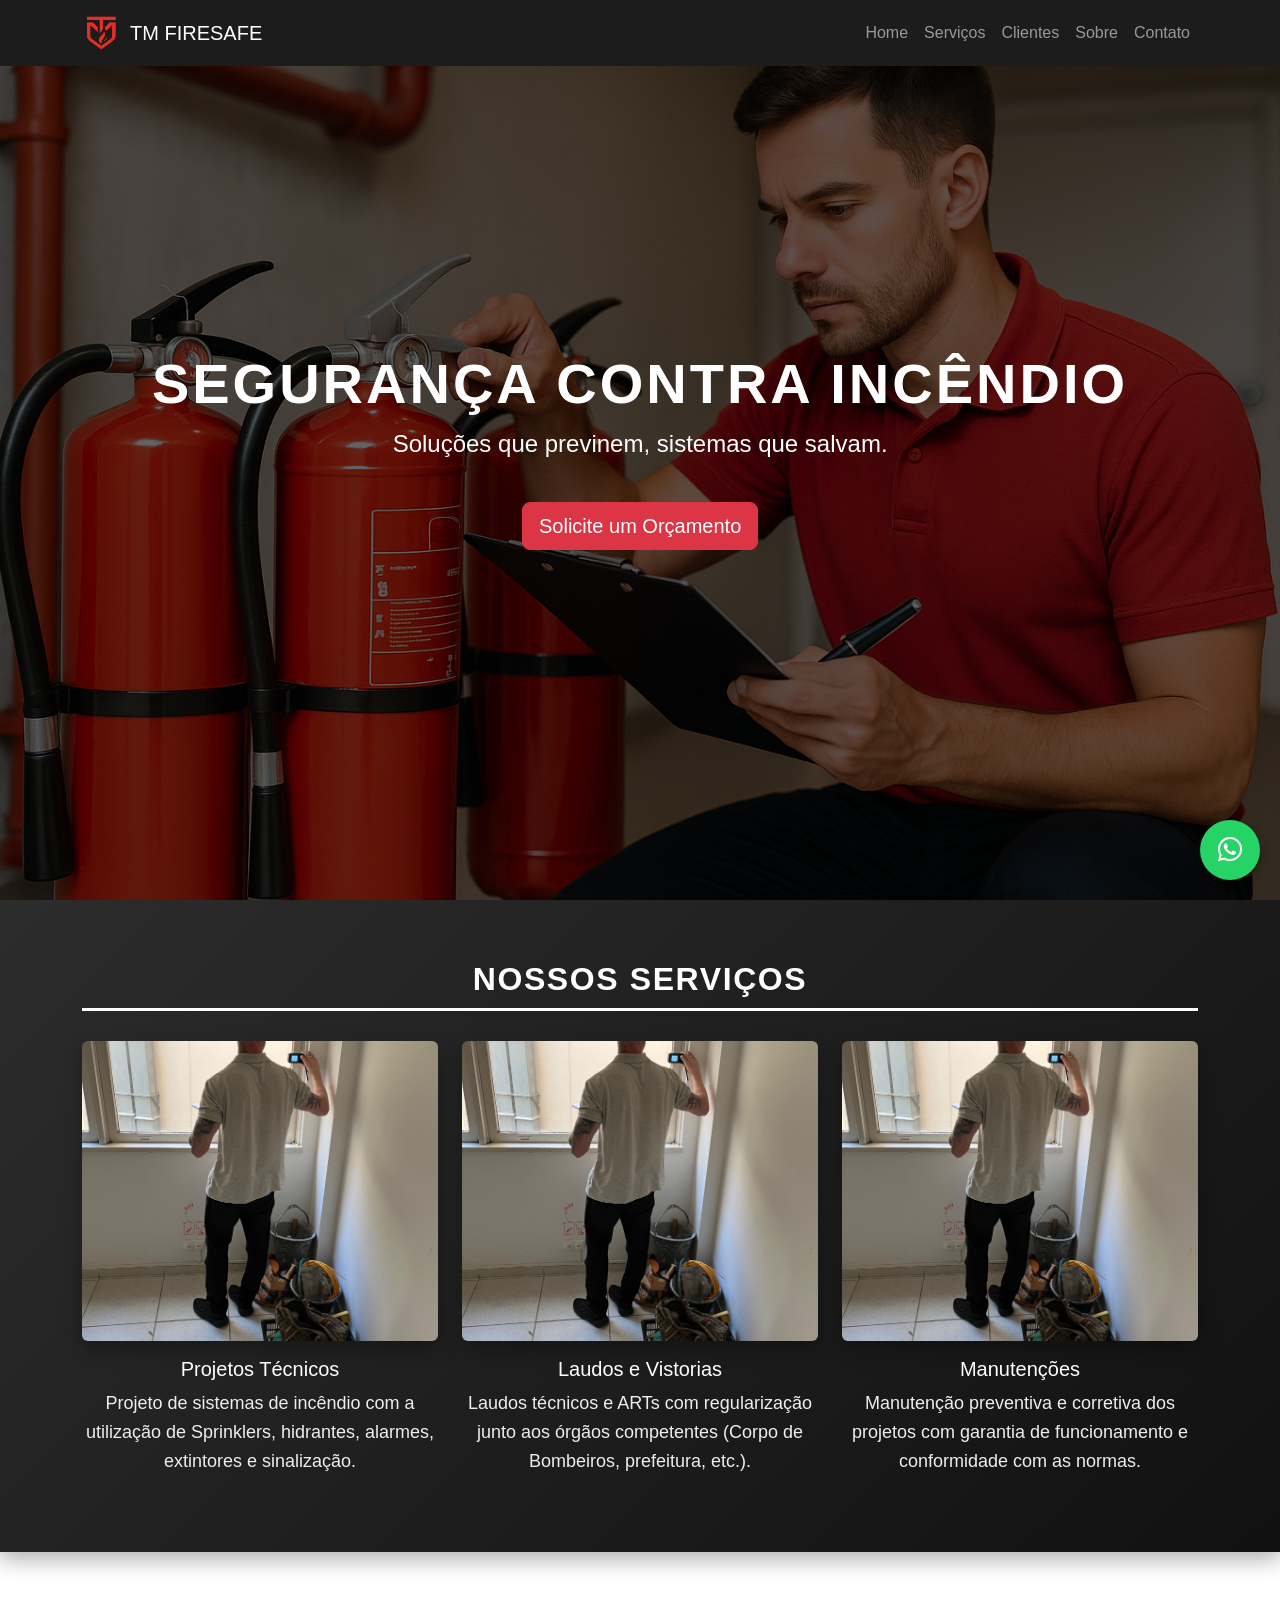
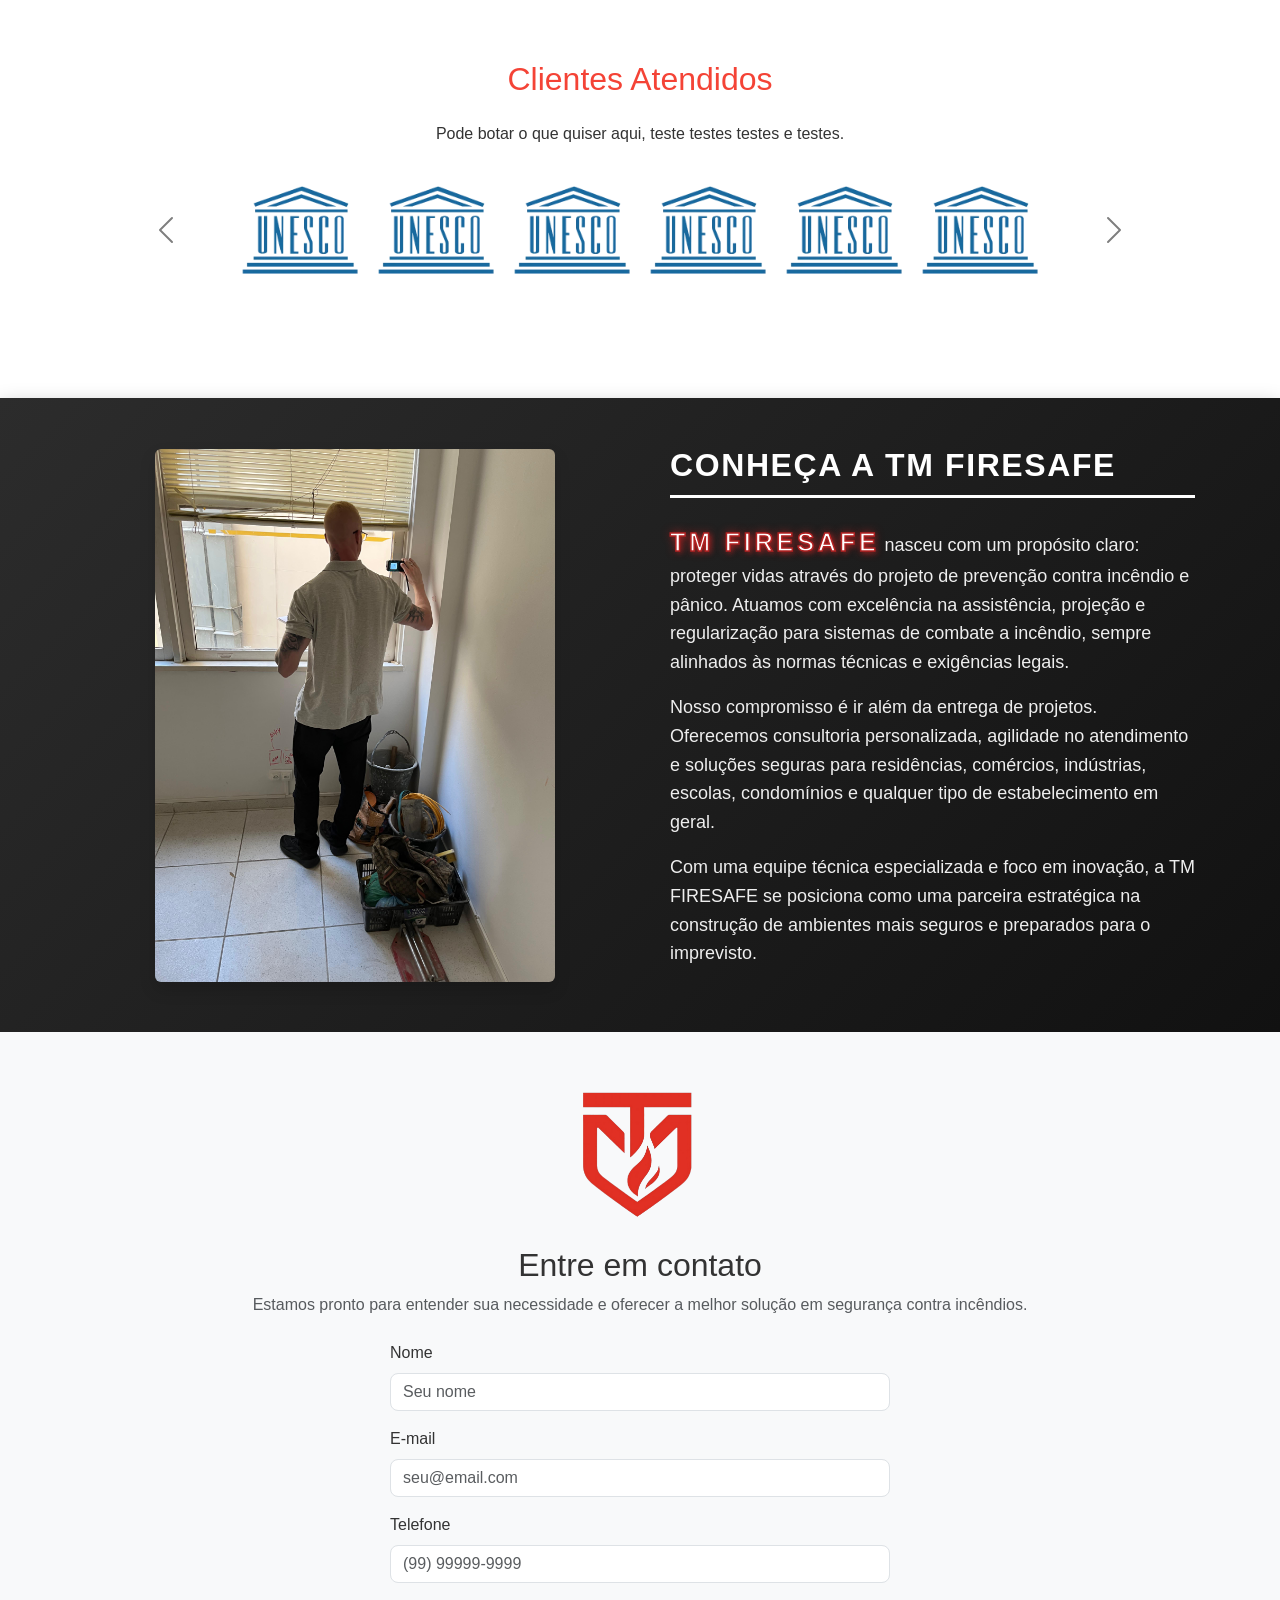
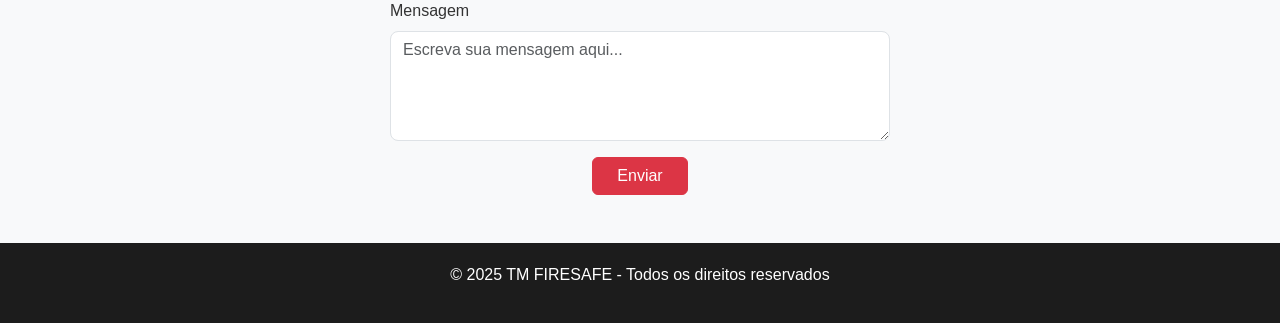
==== commit 6eee6851: "subindo arquivos" ====
--- a/index.html
+++ b/index.html
@@ -1,100 +1,81 @@
 <!DOCTYPE html>
-<html lang="pt-BR">
+<html lang="pt-br">
 
 <head>
-  <meta charset="UTF-8">
-  <meta name="viewport" content="width=device-width, initial-scale=1">
-  <title>PrevinFire | Segurança Contra Incêndios</title>
-  <link rel="stylesheet" href="https://cdn.jsdelivr.net/npm/bootstrap@5.3.0/dist/css/bootstrap.min.css">
-  <link rel="stylesheet" href="assets/css/style.css">
-  <script src="https://cdn.jsdelivr.net/npm/bootstrap@5.3.0/dist/js/bootstrap.bundle.min.js" defer></script>
-  <!-- Swiper CSS -->
-  <!-- Swiper CSS e JS (versão 11) -->
-  <link rel="stylesheet" href="https://cdn.jsdelivr.net/npm/swiper@11/swiper-bundle.min.css" />
-  <script src="https://cdn.jsdelivr.net/npm/swiper@11/swiper-bundle.min.js"></script>
-
-  <script src="assets/js/script.js" defer></script>
-
-
+  <meta charset="UTF-8" />
+  <meta name="viewport" content="width=device-width, initial-scale=1.0" />
+  <title>TM FIRESAFE - Soluções que previnem, sistemas que salvam.</title>
+  <link rel="icon" href="assets/img/logo2.svg" type="image/x-icon" />
+
+  <!-- Bootstrap CSS -->
+  <link href="https://cdn.jsdelivr.net/npm/bootstrap@5.3.2/dist/css/bootstrap.min.css" rel="stylesheet" />
+
+  <!-- Font Awesome para ícones -->
+  <link href="https://cdnjs.cloudflare.com/ajax/libs/font-awesome/6.4.0/css/all.min.css" rel="stylesheet" />
+
+  <!-- CSS personalizado -->
+  <link rel="stylesheet" href="assets/css/style.css" />
 </head>
 
 <body>
-
-  <!-- Navbar -->
-  <nav class="navbar navbar-expand-lg navbar-dark bg-dark shadow-sm sticky-top">
-    <div class="container">
-      <a class="navbar-brand d-flex align-items-center" href="#">
-        <img src="assets/img/logo.png" alt="redSafe Logo" width="30" height="30" class="me-2">
-        <p class="projectsafe">PrevinFire</p>
+  <!-- NAVBAR -->
+  <nav class="navbar navbar-expand-lg navbar-dark fixed-top">
+    <div class="container">
+      <a class="navbar-brand d-flex align-items-center gap-2" href="#">
+        <img src="assets/img/logo2.svg" alt="Logo TM FIRESAFE" width="40" height="40"
+          class="d-inline-block align-text-top">
+        TM FIRESAFE
       </a>
-      <button class="navbar-toggler" type="button" data-bs-toggle="collapse" data-bs-target="#navbarNav"
-        aria-controls="navbarNav" aria-expanded="false" aria-label="Toggle navigation">
+      <button class="navbar-toggler" type="button" data-bs-toggle="collapse" data-bs-target="#menuNav">
         <span class="navbar-toggler-icon"></span>
       </button>
-      <div class="collapse navbar-collapse" id="navbarNav">
+      <div class="collapse navbar-collapse" id="menuNav">
         <ul class="navbar-nav ms-auto">
-          <li class="nav-item">
-            <a class="nav-link active" aria-current="page" href="#sobre">Sobre</a>
-          </li>
-          <li class="nav-item">
-            <a class="nav-link" href="#servicos">Serviços</a>
-          </li>
-          <li class="nav-item">
-            <a class="nav-link" href="#certificacoes">Certificações</a>
-          </li>
-          <li class="nav-item">
-            <a class="nav-link" href="#contato">Contato</a>
-          </li>
+          <li class="nav-item"><a class="nav-link" href="#home">Home</a></li>
+          <li class="nav-item"><a class="nav-link" href="#servicos">Serviços</a></li>
+          <li class="nav-item"><a class="nav-link" href="#clientes">Clientes</a></li>
+          <li class="nav-item"><a class="nav-link" href="#sobre">Sobre</a></li>
+          <li class="nav-item"><a class="nav-link" href="#contato">Contato</a></li>
+
         </ul>
       </div>
     </div>
   </nav>
 
-  <!-- Carrossel -->
-  <div id="heroCarousel" class="carousel slide" data-bs-ride="carousel">
-    <div class="carousel-inner">
-      <div class="carousel-item active bg-dark text-white text-center d-flex flex-column justify-content-center"
-        style="height: 80vh;">
-        <h1 class="display-4 fw-bold">Proteção Contra Incêndios</h1>
-        <p class="lead">Soluções completas para sua empresa</p>
-      </div>
-      <div class="carousel-item bg-danger text-white text-center d-flex flex-column justify-content-center"
-        style="height: 80vh;">
-        <h1 class="display-4 fw-bold">Laudos Técnicos e Certificados</h1>
-        <p class="lead">Regularize seu negócio com segurança</p>
-      </div>
-    </div>
-    <button class="carousel-control-prev" type="button" data-bs-target="#heroCarousel" data-bs-slide="prev">
-      <span class="carousel-control-prev-icon"></span>
-    </button>
-    <button class="carousel-control-next" type="button" data-bs-target="#heroCarousel" data-bs-slide="next">
-      <span class="carousel-control-next-icon"></span>
-    </button>
-  </div>
-
-
-
-
-  <section id="servicos" class="bg-light py-5">
-    <div class="container">
-      <h2 class="text-center mb-4">Nossos Serviços</h2>
+  <header id="home">
+    <div class="content">
+      <h1 class="display-4">Segurança Contra Incêndio</h1>
+      <p class="lead zoom-in" style="animation-delay: 0.3s;">Soluções que previnem, sistemas que salvam.</p>
+      <button class="btn btn-danger btn-lg mt-4 zoom-in" style="animation-delay: 0.6s;"
+        onclick="document.getElementById('contato').scrollIntoView({ behavior: 'smooth' });">
+        Solicite um Orçamento
+      </button>
+
+    </div>
+  </header>
+
+
+
+  <section id="servicos" class="sobre-section bg-light">
+    <div class="container">
+      <h2 class="section-title text-center">Nossos Serviços</h2>
       <div class="row g-4">
         <div class="col-12 col-md-4 text-center mb-4 mb-md-0">
-          <img src="assets/img/foto1.jpg" alt="Projetos Técnicos" class="img-fluid rounded mb-3"
+          <img src="assets/img/img_sobre.jpeg" alt="Projetos Técnicos" class="img-fluid rounded mb-3"
             style="max-height: 300px; object-fit: cover;">
           <h5>Projetos Técnicos</h5>
           <p>Projeto de sistemas de incêndio com a utilização de Sprinklers, hidrantes, alarmes, extintores e
             sinalização.</p>
         </div>
         <div class="col-12 col-md-4 text-center mb-4 mb-md-0">
-          <img src="assets/img/foto1.jpg" alt="Laudos e Vistorias" class="img-fluid rounded mb-3"
+          <img src="assets/img/img_sobre.jpeg" alt="Laudos e Vistorias" class="img-fluid rounded mb-3"
             style="max-height: 300px; object-fit: cover;">
           <h5>Laudos e Vistorias</h5>
           <p>Laudos técnicos e ARTs com regularização junto aos órgãos competentes (Corpo de Bombeiros, prefeitura,
             etc.).</p>
         </div>
         <div class="col-12 col-md-4 text-center">
-          <img src="assets/img/foto1.jpg" alt="Certificados" class="img-fluid rounded mb-3"
+          <img src="assets/img/img_sobre.jpeg" alt="Certificados" class="img-fluid rounded mb-3"
             style="max-height: 300px; object-fit: cover;">
           <h5>Manutenções</h5>
           <p>Manutenção preventiva e corretiva dos projetos com garantia de funcionamento e conformidade com as normas.
@@ -105,196 +86,121 @@
   </section>
 
 
-  <section class="firepro-container">
-    <div class="firepro-content">
-      <div class="firepro-left">
-        <img src="assets/img/img_sobre.jpeg" alt="Fire Protection" />
-      </div>
-
-      <div class="firepro-right">
-        <h2>Conheça a <span style="color: #AD1B03;">PrevinFire</span></h2>
-        <p>
-          Na PrevinFire, somos especialistas em engenharia de prevenção e combate a incêndios, comprometidos em
-          oferecer soluções integradas para a segurança de nossos clientes.
+  <!-- SEÇÃO DE CLIENTES -->
+  <section id="clientes" class="py-5">
+    <div class="container">
+      <h2 class="section-title text-center mb-4">Clientes Atendidos</h2>
+      <p class="text-center mb-4">Pode botar o que quiser aqui, teste testes testes e testes.</p>
+
+      <div id="clientesCarousel" class="carousel slide" data-bs-ride="carousel" data-bs-interval="false">
+        <div class="carousel-inner">
+          <!-- Primeiro grupo de 6 logos -->
+          <div class="carousel-item active">
+            <div class="d-flex justify-content-center flex-wrap gap-3">
+              <img src="assets/img/cliente1.webp" class="img-fluid" alt="Logo 1" style="max-width: 120px;">
+              <img src="assets/img/cliente1.webp" class="img-fluid" alt="Logo 2" style="max-width: 120px;">
+              <img src="assets/img/cliente1.webp" class="img-fluid" alt="Logo 3" style="max-width: 120px;">
+              <img src="assets/img/cliente1.webp" class="img-fluid" alt="Logo 4" style="max-width: 120px;">
+              <img src="assets/img/cliente1.webp" class="img-fluid" alt="Logo 5" style="max-width: 120px;">
+              <img src="assets/img/cliente1.webp" class="img-fluid" alt="Logo 6" style="max-width: 120px;">
+            </div>
+          </div>
+
+          <!-- Segundo grupo de 6 logos -->
+          <div class="carousel-item">
+            <div class="d-flex justify-content-center flex-wrap gap-3">
+              <img src="assets/img/cliente1.webp" class="img-fluid" alt="Logo 7" style="max-width: 120px;">
+              <img src="assets/img/cliente1.webp" class="img-fluid" alt="Logo 8" style="max-width: 120px;">
+              <img src="assets/img/cliente1.webp" class="img-fluid" alt="Logo 9" style="max-width: 120px;">
+              <img src="assets/img/cliente1.webp" class="img-fluid" alt="Logo 10" style="max-width: 120px;">
+              <img src="assets/img/cliente1.webp" class="img-fluid" alt="Logo 11" style="max-width: 120px;">
+              <img src="assets/img/cliente1.webp" class="img-fluid" alt="Logo 12" style="max-width: 120px;">
+            </div>
+          </div>
+        </div>
+        <button class="carousel-control-prev" type="button" data-bs-target="#clientesCarousel" data-bs-slide="prev">
+          <span class="carousel-control-prev-icon" aria-hidden="true" style="filter: invert(1);"></span>
+          <span class="visually-hidden">Anterior</span>
+        </button>
+        <button class="carousel-control-next" type="button" data-bs-target="#clientesCarousel" data-bs-slide="next">
+          <span class="carousel-control-next-icon" aria-hidden="true" style="filter: invert(1);"></span>
+          <span class="visually-hidden">Próximo</span>
+        </button>
+      </div>
+    </div>
+  </section>
+
+  <!-- SEÇÃO SOBRE -->
+  <section id="sobre" class="sobre-section py-5">
+    <div class="container">
+      <div class="row align-items-center">
+        <!-- Imagem do lado esquerdo -->
+        <div class="col-md-6 mb-4 mb-md-0">
+          <img src="assets/img/img_sobre.jpeg" alt="Imagem TM FIRESAFE" class="img-fluid rounded shadow">
+        </div>
+        <!-- Texto do lado direito -->
+        <div class="col-md-6 text-white">
+          <h2 class="section-title mb-4">Conheça a TM FIRESAFE</h2>
+          <p>
+            <span class="destaque">TM FIRESAFE</span> nasceu com um propósito claro: proteger vidas através do projeto
+            de prevenção contra incêndio
+            e pânico. Atuamos com excelência na assistência, projeção e regularização para sistemas de combate a
+            incêndio, sempre alinhados às normas técnicas e exigências legais.
+          </p>
+
+          <p>
+            Nosso compromisso é ir além da entrega de projetos. Oferecemos consultoria personalizada, agilidade no
+            atendimento e soluções seguras para residências, comércios, indústrias, escolas, condomínios e qualquer tipo
+            de estabelecimento em geral.
+          </p>
+          <p>
+            Com uma equipe técnica especializada e foco em inovação, a TM FIRESAFE se posiciona como uma parceira
+            estratégica na construção de ambientes mais seguros e preparados para o imprevisto.
+          </p>
+        </div>
+      </div>
+    </div>
+  </section>
+
+  <!-- SEÇÃO DE CONTATO -->
+  <section id="contato" class="py-5 bg-light">
+    <div class="container">
+      <div class="text-center mb-4">
+        <!-- Logo centralizada -->
+        <img src="assets/img/logo2.svg" alt="Logo" style="max-width: 150px;">
+
+        <!-- Título -->
+        <h2 class="mt-3">Entre em contato</h2>
+
+        <!-- Subtítulo -->
+        <p class="text-muted">Estamos pronto para entender sua necessidade e oferecer a melhor solução em segurança
+          contra incêndios.
         </p>
-        <p>
-          Com uma equipe técnica especializada e com foco em inovação, a PrevinFire se posiciona como uma parceira
-          estratégica na construção de ambientes mais seguros e preparados para o imprevisto.
-        </p>
-
-        <p>
-          <span class="counter" data-target="10">0</span> Projetos Aprovados<br />
-          <span class="counter" data-target="4">0</span> Projetos em Andamento
-        </p>
-
-        <a href="https://fireprotect.com.br/sobre-2/" class="firepro-button">Saiba mais</a>
-      </div>
-    </div>
-  </section>
-
-  <section id="faq-section" class="bg-light py-5">
-    <div class="faq-container">
-      <h2>Perguntas Frequentes</h2>
-
-      <div class="faq-item">
-        <h3>Como funciona o serviço?</h3>
-        <p>Lorem ipsum dolor sit amet, consectetur adipiscing elit. Praesent vel quam sit amet neque egestas tempor.</p>
-      </div>
-
-      <div class="faq-item">
-        <h3>Quais são os métodos de pagamento aceitos?</h3>
-        <p>Lorem ipsum dolor sit amet, consectetur adipiscing elit. Integer nec odio. Praesent libero. Sed cursus ante
-          dapibus diam.</p>
-      </div>
-
-      <div class="faq-item">
-        <h3>O atendimento é disponível em todo o Brasil?</h3>
-        <p>Lorem ipsum dolor sit amet, consectetur adipiscing elit. Nullam quis risus eget urna mollis ornare vel eu
-          leo.</p>
-      </div>
-
-      <div class="faq-item">
-        <h3>Em quanto tempo receberei meu projeto?</h3>
-        <p>Lorem ipsum dolor sit amet, consectetur adipiscing elit. Vestibulum id ligula porta felis euismod semper.</p>
-      </div>
-
-      <div class="faq-item">
-        <h3>Como posso entrar em contato com a equipe?</h3>
-        <p>Lorem ipsum dolor sit amet, consectetur adipiscing elit. Donec ullamcorper nulla non metus auctor fringilla.
-        </p>
-      </div>
-    </div>
-  </section>
-
-
-  <section class="credenciais-section">
-    <div class="credenciais-container">
-      <h2>NOSSAS CREDENCIAIS</h2>
-      <div class="credenciais-logos">
-        <img src="assets/img/crea.png" alt="CREA-RJ">
-        <img src="assets/img/bombeiro.png" alt="Corpo de Bombeiros RJ">
-        <img src="assets/img/inmetro.png" alt="INMETRO">
-      </div>
-    </div>
-  </section>
-
-
-
-  <section id="certificacoes" class="container py-5">
-    <h2 class="text-center mb-4">Certificações e Aprovações</h2>
-    <p class="text-center">Acompanhamos todo o processo junto ao Corpo de Bombeiros para garantir que sua edificação
-      esteja dentro das normas legais.</p>
-  </section>
-
-  <section id="depoimentos" class="bg-light py-5">
-    <h2>Veja o que nossos clientes dizem</h2>
-    <div class="reviews mx-auto">
-      <div class="review">
-        <div class="profile">
-          <img
-            src="https://lh3.googleusercontent.com/a-/ALV-UjVW0cI_0eRWeQni5bSk_zQ0IMcBhG4oZGxp4OHbpldqA_3MLygyoQ=w40-h40-c-rp-mo-ba5-br100"
-            alt="Foto do cliente">
-          <div class="details">
-            <strong>OAS 360</strong>
-            <small>07/07/2024</small>
-          </div>
-        </div>
-        <div class="stars">★★★★★</div>
-        <p class="text">Empresa que recomendo! Pessoal atencioso e muito preocupado em atender com o máximo de
-          qualidade, nota 10 a toda equipe e eu super recomendo a todos.</p>
-      </div>
-
-      <div class="review">
-        <div class="profile">
-          <img
-            src="https://lh3.googleusercontent.com/a-/ALV-UjWksc_NcYusGzktfT4_g1aqBmXyj4h7y_qWnWNjQhh5y9N25Msg=w40-h40-c-rp-mo-br100"
-            alt="Foto do cliente">
-          <div class="details">
-            <strong>Camilla Estrella</strong>
-            <small>16/06/2023</small>
-          </div>
-        </div>
-        <div class="stars">★★★★★</div>
-        <p class="text">Empresa séria com profissionais capacitados. Vale a pena cada centavo! Faço minhas obras sem dor
-          de cabeça. Nota 10!!!</p>
-      </div>
-
-      <div class="review">
-        <div class="profile">
-          <img src="" alt="Foto do cliente">
-          <div class="details">
-            <strong>Lucas Fernandes</strong>
-            <small>28/04/2023</small>
-          </div>
-        </div>
-        <div class="stars">★★★★★</div>
-        <p class="text">Excelente serviço! Fiquei muito satisfeito com a atenção e o profissionalismo da equipe.
-          Recomendo fortemente!</p>
-      </div>
-
-      <div class="review">
-        <div class="profile">
-          <img src="" alt="Foto do cliente">
-          <div class="details">
-            <strong>Ana Carolina Silva</strong>
-            <small>10/03/2023</small>
-          </div>
-        </div>
-        <div class="stars">★★★★★</div>
-        <p class="text">Superou minhas expectativas! Desde o primeiro contato até a finalização, tudo foi impecável.
-          Parabéns!</p>
-      </div>
-    </div>
-  </section>
-
- 
-
-  <section id="sobre" class="sobre-section">
-    <h2>Sobre a PrevinFire</h2>
-    <div class="sobre-bloco">
-      <p>
-        A <strong>PrevinFire</strong> nasceu com um propósito claro: proteger vidas através do projeto de prevenção
-        contra incêndio e pânico. Atuamos com excelência na assistência, projeção e regularização para sistemas de
-        combate a incêndio, sempre alinhados às normas técnicas e exigências legais.
-      </p>
-    </div>
-    <div class="sobre-bloco">
-      <p>
-        Nosso compromisso é ir além da entrega de projetos. Oferecemos consultoria personalizada, agilidade no
-        atendimento e soluções seguras para <strong>residências, comércios, indústrias, escolas, condomínios</strong> e
-        qualquer tipo de estabelecimento em geral.
-      </p>
-    </div>
-    <div class="sobre-bloco">
-      <p>
-        Com uma equipe técnica especializada e foco em inovação, a PrevinFire se posiciona como uma <strong>parceira
-          estratégica</strong> na construção de ambientes mais seguros e preparados para o imprevisto.
-      </p>
-    </div>
-  </section>
-
-   <section id="contato" class="container py-5 text-center">
-    <div class="container">
-      <div class="container text-center py-3">
-        <i class="bi bi-shield-check text-danger mb-2" style="font-size: 2em;"></i>
-        <h3>Pronto para garantir a segurança do seu negócio?</h3>
-        <p class="lead">Conte mais sobre sua necessidade! Nós podemos lhe ajudar!</p>
-      </div>
-      <form class="row g-3">
-        <div class="col-md-6">
-          <label for="nome" class="form-label"><i class="bi bi-person-fill me-2"></i> Seu nome:</label>
-          <input type="text" class="form-control" id="nome" placeholder="Seu nome">
-        </div>
-        <div class="col-md-6">
-          <label for="email" class="form-label"><i class="bi bi-envelope-fill me-2"></i> Seu email:</label>
-          <input type="email" class="form-control" id="email" placeholder="Seu email">
-        </div>
-        <div class="col-12">
-          <label for="mensagem" class="form-label"><i class="bi bi-chat-left-text-fill me-2"></i> Sua mensagem:</label>
-          <textarea class="form-control" id="mensagem" rows="4" placeholder="Sua mensagem"></textarea>
-        </div>
-        <div class="col-12 text-center">
-          <button type="submit" class="btn btn-danger"><i class="bi bi-send-fill me-2"></i> Enviar</button>
+      </div>
+      <form style="max-width: 500px; margin: 0 auto;">
+        <div class="mb-3">
+          <label for="nome" class="form-label">Nome</label>
+          <input type="text" class="form-control" id="nome" placeholder="Seu nome" required>
+        </div>
+
+        <div class="mb-3">
+          <label for="email" class="form-label">E-mail</label>
+          <input type="email" class="form-control" id="email" placeholder="seu@email.com" required>
+        </div>
+
+        <div class="mb-3">
+          <label for="telefone" class="form-label">Telefone</label>
+          <input type="tel" class="form-control" id="telefone" placeholder="(99) 99999-9999">
+        </div>
+
+        <div class="mb-3">
+          <label for="mensagem" class="form-label">Mensagem</label>
+          <textarea class="form-control" id="mensagem" rows="4" placeholder="Escreva sua mensagem aqui..."
+            required></textarea>
+        </div>
+
+        <div class="text-center">
+          <button type="submit" class="btn btn-danger px-4">Enviar</button>
         </div>
       </form>
     </div>
@@ -302,21 +208,20 @@
 
 
 
-
-
-  <!-- Rodapé -->
-  <footer class="bg-dark text-white py-4 mt-5">
-    <div class="container text-center">
-      <p class="mb-1">&copy; 2025 PrevinFire - Todos os direitos reservados.</p>
-      <p class="mb-1">Email: contato@loremipsum.com</p>
-      <p class="mb-0">Telefone: (99) 99999-9999</p>
-    </div>
+  <!-- RODAPÉ -->
+  <footer>
+    <div class="container">
+      <p>&copy; 2025 TM FIRESAFE - Todos os direitos reservados</p>
+    </div>
+    <a href="https://wa.me/5591999999999" target="_blank" class="btn-whatsapp" aria-label="WhatsApp">
+      <i class="fab fa-whatsapp"></i>
+    </a>
   </footer>
-  <a href="https://wa.me/5521983662299" class="whatsapp-button" target="_blank">
-    <img src="https://upload.wikimedia.org/wikipedia/commons/thumb/6/6b/WhatsApp.svg/2048px-WhatsApp.svg.png"
-      alt="WhatsApp">
-  </a>
-
+
+
+  <!-- Bootstrap JS + script personalizado -->
+  <script src="https://cdn.jsdelivr.net/npm/bootstrap@5.3.2/dist/js/bootstrap.bundle.min.js"></script>
+  <script src="assets/js/script.js"></script>
 </body>
 
 </html>
--- a/assets/css/style.css
+++ b/assets/css/style.css
@@ -1,313 +1,298 @@
-html {
-  scroll-behavior: smooth;
-}
-
-section h2 {
-  font-weight: bold;
-  text-align: center;
-}
-
-.carousel-item {
-  background-size: cover;
-  background-position: center;
-}
-
-.reviews {
-  display: grid; /* Altera o display para grid */
-  grid-template-columns: repeat(2, 1fr); /* Cria duas colunas de igual largura */
-  gap: 20px; /* Mantém o espaçamento entre os itens */
-  max-width: 800px; /* Aumentei a largura máxima para acomodar duas colunas */
-  margin: 0 auto; /* Centraliza o grid na página */
-}
-
-.review {
-  border: 1px solid #ddd;
-  border-radius: 10px;
-  padding: 15px;
-  background-color: #fafafa;
-}
-
-.profile {
+/* === BASE === */
+body {
+  font-family: 'Segoe UI', sans-serif;
+  background-color: #fff;
+  color: #333;
+}
+
+/* === NAVBAR === */
+.navbar {
+  background-color: #1c1c1c;
+}
+
+.navbar-brand {
+  color: #ffffff !important;
+  transition: color 0.3s ease;
+}
+
+.navbar-brand:hover {
+  color: #f44336 !important;
+}
+
+..navbar-nav .nav-link {
+  color: #333; /* cor padrão */
+  transition: color 0.3s ease;
+}
+/* Navbar link hover com vermelho btn-danger */
+.navbar-nav .nav-link:hover {
+  color: #dc3545; /* cor do btn-danger */
+}
+
+
+/* Opcional: foco acessível */
+.navbar-nav .nav-link:focus {
+  color: #dc3545;
+  outline: none;
+}
+
+
+/* Manter cor no item ativo (se quiser) */
+.navbar-nav .nav-link.active {
+  color: #dc3545;
+}
+
+/* O
+
+.navbar-toggler {
+  border-color: #fff;
+}
+
+/* Ícone personalizado do menu hamburguer */
+.navbar-toggler-icon {
+  background-image: url("data:image/svg+xml;charset=utf8,%3Csvg viewBox='0 0 30 30' xmlns='http://www.w3.org/2000/svg'%3E%3Cpath stroke='red' stroke-width='2' d='M4 7h22M4 15h22M4 23h22'/%3E%3C/svg%3E");
+}
+
+
+/* === HEADER === */
+header {
+  background: url('../img/fundo.jpg') center center/cover;
+  height: 100vh;
+  color: white;
   display: flex;
   align-items: center;
-  margin-bottom: 10px;
-}
-
-.profile img {
-  border-radius: 50%;
-  width: 40px;
-  height: 40px;
-  margin-right: 10px;
-}
-
-.details small {
-  color: #888;
-  font-size: 0.8em;
-}
-
-.stars {
-  color: #f5b301;
-  font-size: 1.2em;
-  margin-bottom: 10px;
-}
-
-.text {
-  color: #333;
-  font-size: 1em;
-}
-
-/* Opcional: Para telas menores, você pode voltar a exibir em uma única coluna */
-@media (max-width: 768px) {
-  .reviews {
-      grid-template-columns: 1fr;
-  }
-}
-
-.whatsapp-button {
-  position: fixed;
-  width: 60px;
-  height: 60px;
-  bottom: 20px;
-  right: 20px;
-  background-color: #25d366; /* Cor verde do WhatsApp */
+  justify-content: center;
+  text-align: center;
+  position: relative;
+}
+
+/* Sombra escura sobre a imagem de fundo */
+header::before {
+  content: '';
+  position: absolute;
+  top: 0; left: 0; right: 0; bottom: 0;
+  background: rgba(0, 0, 0, 0.6);
+  z-index: 1;
+}
+
+header .content {
+  z-index: 2;
+}
+
+/* === SEÇÕES === */
+section {
+  padding: 60px 0;
+}
+
+.section-title {
+  font-size: 2rem;
+  margin-bottom: 30px;
+  color: #f44336;
+}
+
+/* === FOOTER === */
+footer {
+  background-color: #1c1c1c;
   color: #fff;
-  border-radius: 50%;
   text-align: center;
-  font-size: 30px;
-  box-shadow: 2px 2px 5px rgba(0, 0, 0, 0.3);
-  z-index: 1000; /* Garante que o botão fique acima de outros elementos */
-  transition: all 0.3s ease-in-out;
+  padding: 20px 0;
+}
+
+header#home {
+  
+  /* Define a imagem de fundo, centralizada, cobrindo toda a área */
+  background-image: url('../img/home.png'); /* seu caminho da imagem */
+  background-size: cover;
+  background-position: center center;
+  background-repeat: no-repeat;
+
+  height: 100vh; /* altura total da viewport */
+  color: white;
+
   display: flex;
   justify-content: center;
   align-items: center;
-  text-decoration: none; /* Remove o sublinhado do link */
-}
-
-.whatsapp-button:hover {
-  background-color: #128c7e; /* Cor mais escura no hover */
-}
-
-.whatsapp-button img {
-  width: 40px;
-  height: 40px;
-}
-
-/* Opcional: Para telas menores, você pode ajustar a posição ou tamanho */
-@media (max-width: 600px) {
-  .whatsapp-button {
-      width: 50px;
-      height: 50px;
-      bottom: 15px;
-      right: 15px;
-      font-size: 25px;
-  }
-
-  .whatsapp-button img {
-      width: 30px;
-      height: 30px;
-  }
-}
-
-
-.vermelho {
-  color: red;
-}
-
-.branco {
-  color: white;
-}
-
-.navbar-brand {
-  /* Outros estilos que você já possa ter para a navbar-brand */
-  display: flex;
-  align-items: center; /* Isso já ajuda no alinhamento vertical */
-}
-
-.navbar-brand img {
-  /* Estilos da sua logo */
-  width: 30px;
-  height: 30px;
-  margin-right: 0.5rem; /* Espaçamento entre a logo e o texto */
-}
-
-.projectsafe {
-  font-size: 1.5em; /* Ou o tamanho que você preferir */
-  font-weight: bold;
-  background: linear-gradient(to right, red 50%, white 50%);
-  -webkit-background-clip: text;
-  background-clip: text;
-  color: transparent;
-  display: inline-block;
-  line-height: 30px; /* Define a altura da linha igual à altura da logo */
-  margin-bottom: 0; /* Remove qualquer margem inferior padrão do parágrafo */
-}
-
-.firepro-container {
-  padding: 40px;
-  font-family: Arial, sans-serif;
-  background-color: #fff;
-}
-
-.firepro-content {
-  display: flex;
-  flex-wrap: wrap;
-  align-items: center;
-  justify-content: center;
-  gap: 40px;
-}
-
-.firepro-left img {
+  text-align: center;
+
+  position: relative;
+  padding: 0 20px;
+}
+
+/* Para melhorar a leitura, adiciona uma camada escura por cima da imagem */
+header#home::before {
+  content: "";
+  position: absolute;
+  inset: 0; /* top, right, bottom, left = 0 */
+  background: rgba(0, 0, 0, 0.6); /* sombra preta semitransparente */
+  z-index: 0;
+}
+
+/* Conteúdo dentro do header fica acima da camada escura */
+header#home .content {
+  position: relative;
+  z-index: 1;
+}
+
+/* Ajuste dos textos */
+header#home h1 {
+  font-weight: 700;
+  font-size: 3.5rem;
+  text-transform: uppercase;
+  letter-spacing: 3px;
+  margin-bottom: 0.5rem;
+}
+
+header#home p.lead {
+  font-size: 1.5rem;
+  font-weight: 300;
+}
+
+
+#clientes img {
+  max-width: 120px;
+  height: auto;
+  object-fit: contain;
+}
+
+.sobre-section {
+  background: linear-gradient(135deg, #2c2c2c 0%, #111111 100%);
+  /* cinza escuro (#2c2c2c) para vermelho fogo (#b22222) */
+  color: white;
+  padding: 60px 15px;
+  box-shadow: 0 8px 20px rgba(0,0,0,0.3);
+}
+
+.sobre-section .section-title {
+  color: #fff;
+  font-weight: 700;
+  font-size: 32px;
+  text-transform: uppercase;
+  letter-spacing: 0.05em;
+  border-bottom: 3px solid #fff;
+  padding-bottom: 10px;
+  margin-bottom: 30px;
+}
+
+.sobre-section p {
+  font-size: 18px;
+  line-height: 1.6;
+  color: #eee;
+}
+
+.sobre-section .row {
+  align-items: center; /* já tá, só reforçando */
+}
+
+.sobre-section img {
   max-width: 400px;
   width: 100%;
+  height: auto;
+  display: block;
+  margin: 0 auto;
   border-radius: 12px;
-}
-
-.firepro-right {
-  max-width: 600px;
-  flex: 1;
-}
-
-.firepro-right h2 {
-  font-size: 28px;
-  margin-bottom: 15px;
-}
-
-.firepro-right p {
-  font-size: 16px;
-  margin-bottom: 10px;
-  line-height: 1.6;
-}
-
-.firepro-counters {
-  display: flex;
-  gap: 40px;
-  margin: 20px 0;
-}
-
-.counter-box {
-  text-align: center;
-}
-
-.counter-number {
-  font-size: 32px;
-  font-weight: bold;
-  color: #AD1B03;
-}
-
-.counter-label {
-  font-size: 14px;
-  color: #333;
-}
-
-.firepro-button {
-  display: inline-block;
-  background-color: #AD1B03;
-  color: #fff;
-  padding: 12px 24px;
-  text-decoration: none;
-  border-radius: 6px;
-  transition: background 0.3s ease;
-}
-
-.firepro-button:hover {
-  background-color: #8c1502;
-}
-
-  .faq-section {
-    padding: 40px 20px;
-    background-color: #f7f7f7;
-  }
-
-  .faq-container {
-    max-width: 800px;
-    margin: 0 auto;
-  }
-
-  .faq-section h2 {
-    text-align: center;
-    margin-bottom: 30px;
-  }
-
-  .faq-item {
-    margin-bottom: 20px;
-  }
-
-  .faq-item h3 {
-    color: #ad1b03;
-    margin-bottom: 5px;
-  }
-
-  .faq-item p {
-    margin: 0;
-    color: #333;
-  }
-
-  .credenciais-section {
-    background-color: #f9f9f9;
-    padding: 50px 20px;
-    text-align: center;
-  }
-
-  .credenciais-section h2 {
-    font-size: 24px;
-    font-weight: bold;
-    margin-bottom: 40px;
-    text-transform: uppercase;
-  }
-
-  .credenciais-logos {
+  box-shadow: 0 8px 20px rgba(0,0,0,0.3);
+}
+
+.sobre-section .col-md-6.text-white {
+  padding-left: 30px; /* espaço à esquerda do texto */
+  padding-right: 15px;
+}
+
+.destaque {
+  color: white;
+  font-weight: 900;
+  font-size: 1.4em;
+  text-transform: uppercase;
+  letter-spacing: 0.15em;
+  -webkit-text-stroke: 1.5px #b22222; /* contorno vermelho */
+  text-shadow:
+    2px 2px 5px rgba(178, 34, 34, 0.7),
+    0 0 10px #b22222;
+}
+
+/* Fade In */
+.fade-in {
+  animation: fadeIn 1.2s ease forwards;
+}
+
+@keyframes fadeIn {
+  from { opacity: 0; }
+  to { opacity: 1; }
+}
+
+/* Slide Up */
+.slide-up {
+  opacity: 0;
+  transform: translateY(20px);
+  animation: slideUp 1s ease forwards;
+}
+
+@keyframes slideUp {
+  to {
+    opacity: 1;
+    transform: translateY(0);
+  }
+}
+
+/* Zoom In */
+.zoom-in {
+  opacity: 0;
+  transform: scale(0.8);
+  animation: zoomIn 1s ease forwards;
+}
+
+@keyframes zoomIn {
+  to {
+    opacity: 1;
+    transform: scale(1);
+  }
+}
+
+  .btn-whatsapp {
+    position: fixed;
+    bottom: 20px;
+    right: 20px;
+    background-color: #25d366;
+    color: white;
+    border-radius: 50%;
+    width: 60px;
+    height: 60px;
     display: flex;
+    align-items: center;
     justify-content: center;
-    align-items: center;
-    flex-wrap: wrap;
-    gap: 40px;
-  }
-
-  .credenciais-logos img {
-    max-height: 80px;
-    max-width: 150px;
-    object-fit: contain;
-    transition: filter 0.3s ease;
-  }
-
-  .sobre-section {
-  padding: 60px 20px; /* Espaçamento interno superior e inferior, e laterais */
-  text-align: center; /* Centraliza o título */
-  background-color: #f9f9f9; /* Cor de fundo suave */
-}
-
-.sobre-section h2 {
-  color: #333; /* Cor do título */
-  font-size: 2.5em; /* Tamanho do título */
-  margin-bottom: 30px; /* Espaçamento abaixo do título */
-}
-
-.sobre-bloco {
-  background-color: #fff; /* Cor de fundo dos blocos de texto */
-  padding: 30px; /* Espaçamento interno dos blocos */
-  margin: 20px auto; /* Espaçamento superior e inferior, e centraliza horizontalmente */
-  max-width: 800px; /* Largura máxima dos blocos */
-  border-radius: 8px; /* Bordas arredondadas */
-  box-shadow: 0 2px 5px rgba(0, 0, 0, 0.1); /* Sombra suave */
-  opacity: 0; /* Inicialmente invisível para o efeito de fade-in */
-  transform: translateY(20px); /* Inicialmente um pouco abaixo para o efeito de fade-in */
-  transition: opacity 0.5s ease-out, transform 0.5s ease-out; /* Transição suave para o efeito */
-}
-
-.sobre-bloco.visible {
-  opacity: 1;
-  transform: translateY(0);
-}
-
-.sobre-bloco p {
-  color: #555; /* Cor do texto */
-  line-height: 1.6; /* Espaçamento entre linhas para melhor leitura */
-  font-size: 1.1em; /* Tamanho da fonte */
-}
-
-.sobre-bloco strong {
-  color: #ff5100; /* Cor para destacar palavras importantes */
-  font-weight: bold;
-}
-
-/* Adapte as cores e tamanhos conforme a identidade visual da sua landing page */+    font-size: 28px;
+    box-shadow: 0 4px 10px rgba(0,0,0,0.3);
+    z-index: 1000;
+    transition: background-color 0.3s ease;
+    text-decoration: none;
+  }
+
+  .btn-whatsapp:hover {
+    background-color: #1ebe57;
+  }
+
+  #clientes {
+  margin-bottom: 60px; /* Espaço abaixo da seção clientes */
+}
+
+#sobre {
+  margin-top: 60px; /* Espaço acima da seção sobre */
+}
+
+#servicos {
+  margin-bottom: 60px; /* Espaço acima da seção sobre */
+}
+
+ #contato {
+    background-color: #f8f9fa; /* cor clara para a seção */
+  }
+  #contato .form-control {
+    border-radius: 8px;
+  }
+  #contato .btn-primary {
+    background-color: #007bff;
+    border: none;
+    border-radius: 8px;
+  }
+  #contato .btn-primary:hover {
+    background-color: #0056b3;
+  }
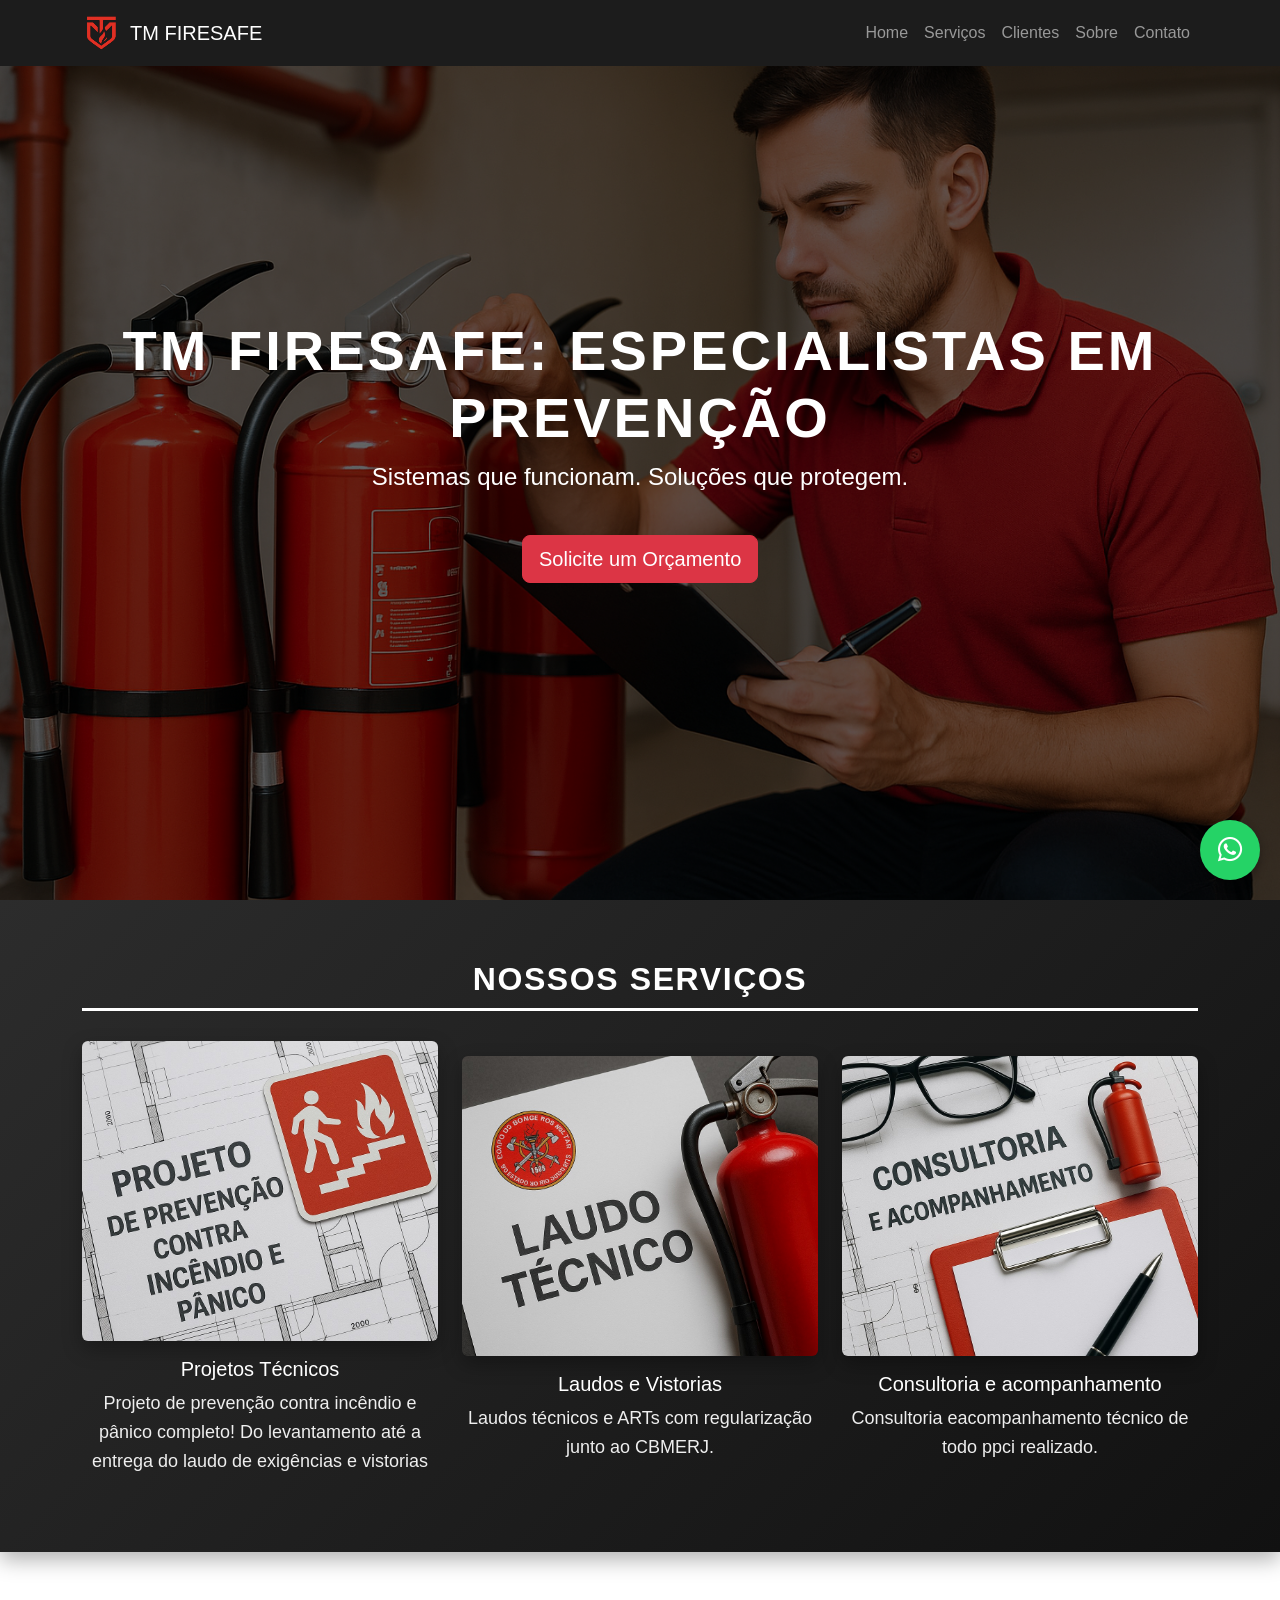
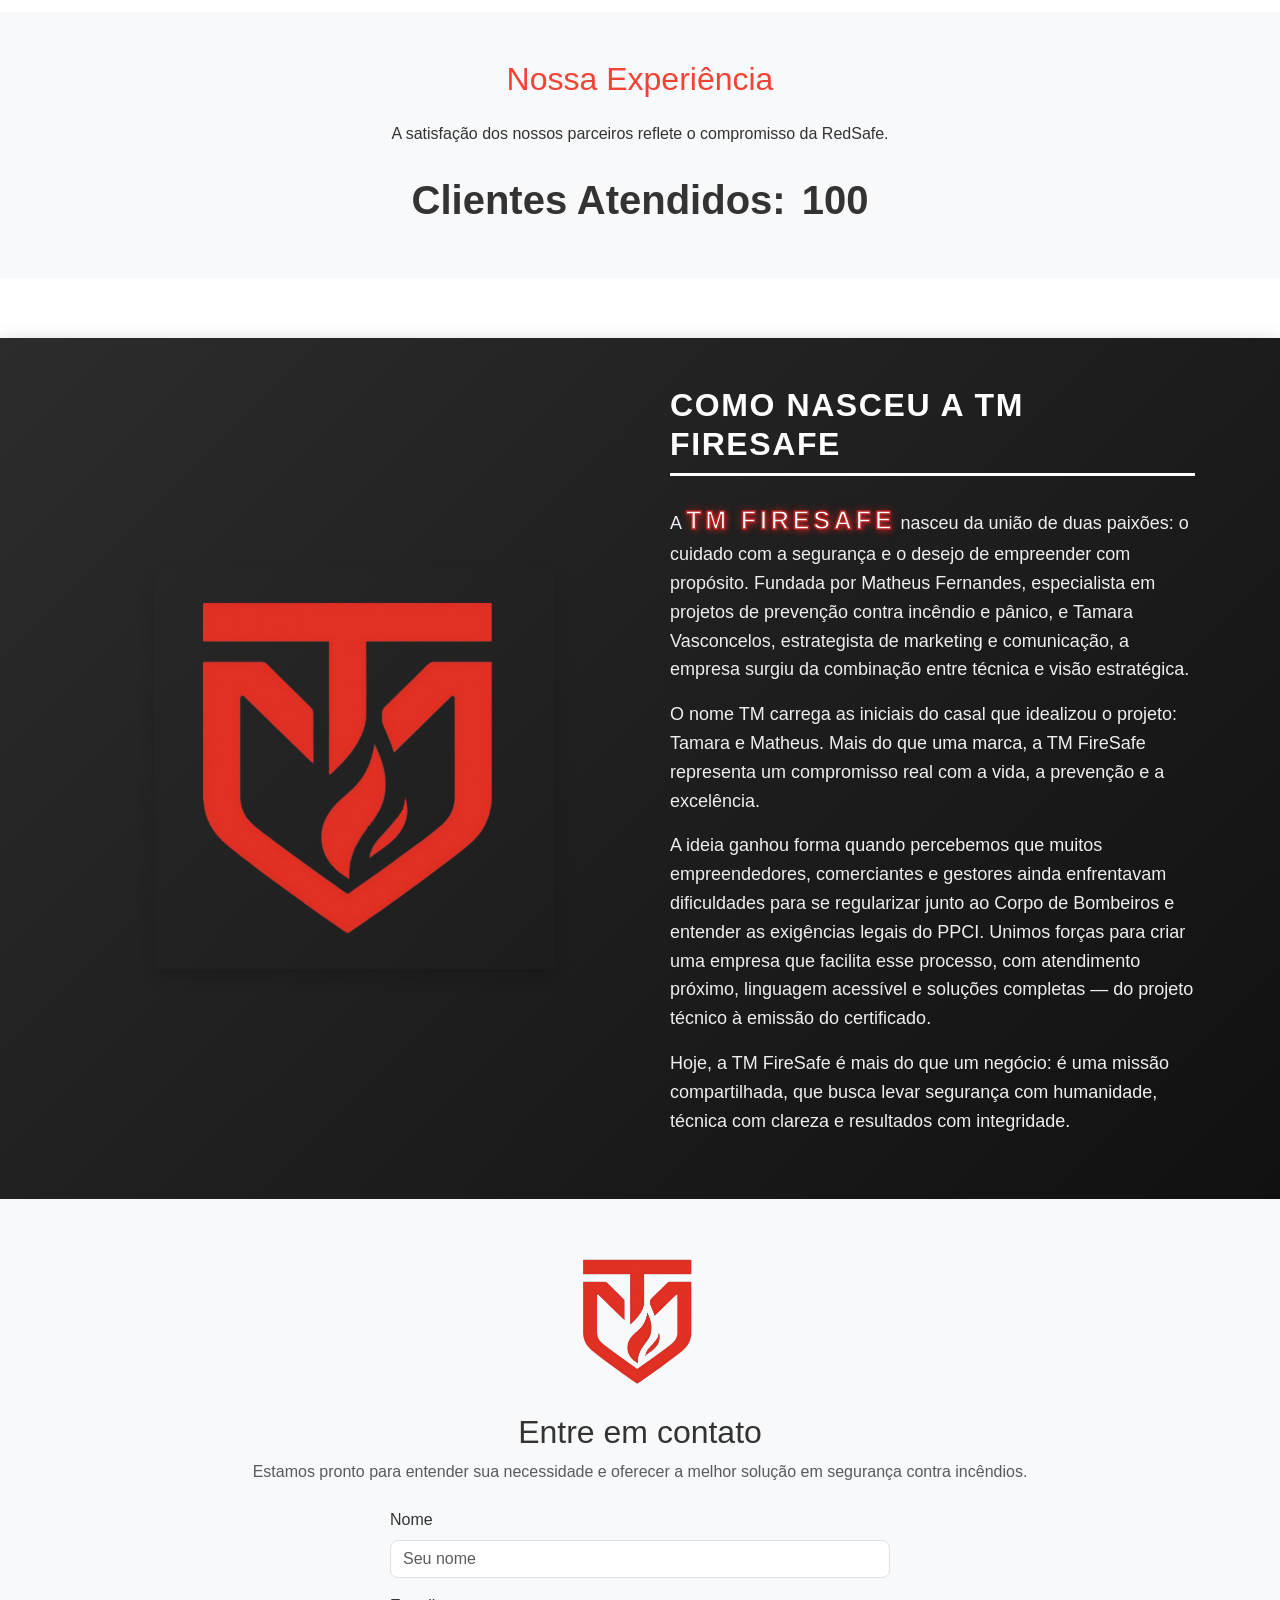
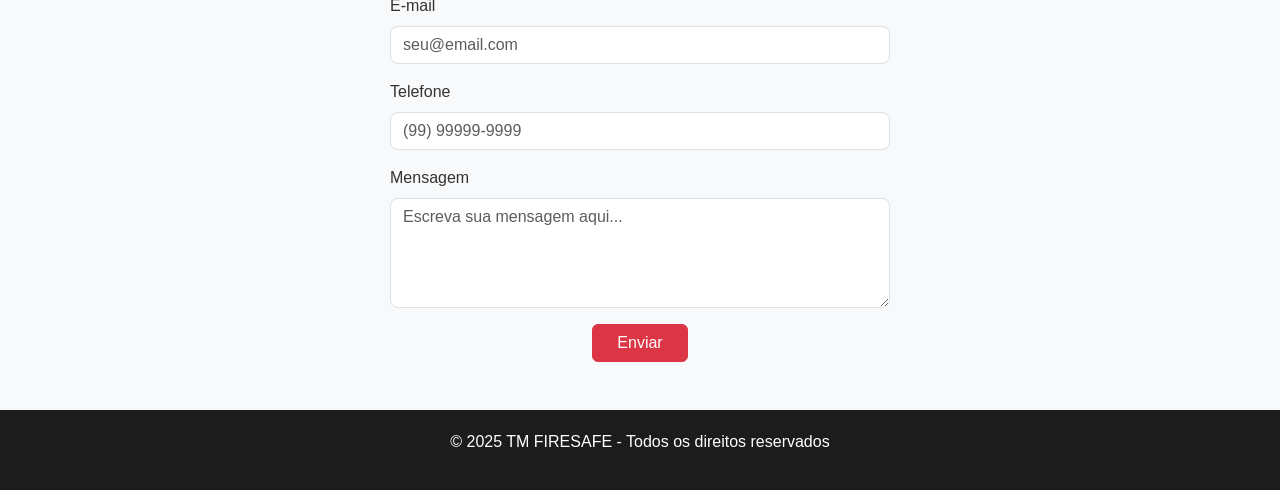
==== commit fdbdda63: "atualizações" ====
--- a/index.html
+++ b/index.html
@@ -44,8 +44,8 @@
 
   <header id="home">
     <div class="content">
-      <h1 class="display-4">Segurança Contra Incêndio</h1>
-      <p class="lead zoom-in" style="animation-delay: 0.3s;">Soluções que previnem, sistemas que salvam.</p>
+      <h1 class="display-4">TM FireSafe: Especialistas em Prevenção</h1>
+      <p class="lead zoom-in" style="animation-delay: 0.3s;">Sistemas que funcionam. Soluções que protegem.</p>
       <button class="btn btn-danger btn-lg mt-4 zoom-in" style="animation-delay: 0.6s;"
         onclick="document.getElementById('contato').scrollIntoView({ behavior: 'smooth' });">
         Solicite um Orçamento
@@ -61,74 +61,69 @@
       <h2 class="section-title text-center">Nossos Serviços</h2>
       <div class="row g-4">
         <div class="col-12 col-md-4 text-center mb-4 mb-md-0">
-          <img src="assets/img/img_sobre.jpeg" alt="Projetos Técnicos" class="img-fluid rounded mb-3"
+          <img src="assets/img/projeto.jpg" alt="Projetos Técnicos" class="img-fluid rounded mb-3"
             style="max-height: 300px; object-fit: cover;">
           <h5>Projetos Técnicos</h5>
-          <p>Projeto de sistemas de incêndio com a utilização de Sprinklers, hidrantes, alarmes, extintores e
-            sinalização.</p>
+          <p>Projeto de prevenção contra incêndio e pânico completo! Do levantamento até a entrega do laudo de
+            exigências e vistorias</p>
         </div>
         <div class="col-12 col-md-4 text-center mb-4 mb-md-0">
-          <img src="assets/img/img_sobre.jpeg" alt="Laudos e Vistorias" class="img-fluid rounded mb-3"
+          <img src="assets/img/laudo.jpg" alt="Laudos e Vistorias" class="img-fluid rounded mb-3"
             style="max-height: 300px; object-fit: cover;">
           <h5>Laudos e Vistorias</h5>
-          <p>Laudos técnicos e ARTs com regularização junto aos órgãos competentes (Corpo de Bombeiros, prefeitura,
-            etc.).</p>
+          <p>Laudos técnicos e ARTs com regularização junto ao CBMERJ.</p>
         </div>
         <div class="col-12 col-md-4 text-center">
-          <img src="assets/img/img_sobre.jpeg" alt="Certificados" class="img-fluid rounded mb-3"
+          <img src="assets/img/consultoria.jpg" alt="Certificados" class="img-fluid rounded mb-3"
             style="max-height: 300px; object-fit: cover;">
-          <h5>Manutenções</h5>
-          <p>Manutenção preventiva e corretiva dos projetos com garantia de funcionamento e conformidade com as normas.
-          </p>
-        </div>
-      </div>
-    </div>
-  </section>
-
-
-  <!-- SEÇÃO DE CLIENTES -->
-  <section id="clientes" class="py-5">
-    <div class="container">
-      <h2 class="section-title text-center mb-4">Clientes Atendidos</h2>
-      <p class="text-center mb-4">Pode botar o que quiser aqui, teste testes testes e testes.</p>
-
-      <div id="clientesCarousel" class="carousel slide" data-bs-ride="carousel" data-bs-interval="false">
-        <div class="carousel-inner">
-          <!-- Primeiro grupo de 6 logos -->
-          <div class="carousel-item active">
-            <div class="d-flex justify-content-center flex-wrap gap-3">
-              <img src="assets/img/cliente1.webp" class="img-fluid" alt="Logo 1" style="max-width: 120px;">
-              <img src="assets/img/cliente1.webp" class="img-fluid" alt="Logo 2" style="max-width: 120px;">
-              <img src="assets/img/cliente1.webp" class="img-fluid" alt="Logo 3" style="max-width: 120px;">
-              <img src="assets/img/cliente1.webp" class="img-fluid" alt="Logo 4" style="max-width: 120px;">
-              <img src="assets/img/cliente1.webp" class="img-fluid" alt="Logo 5" style="max-width: 120px;">
-              <img src="assets/img/cliente1.webp" class="img-fluid" alt="Logo 6" style="max-width: 120px;">
-            </div>
-          </div>
-
-          <!-- Segundo grupo de 6 logos -->
-          <div class="carousel-item">
-            <div class="d-flex justify-content-center flex-wrap gap-3">
-              <img src="assets/img/cliente1.webp" class="img-fluid" alt="Logo 7" style="max-width: 120px;">
-              <img src="assets/img/cliente1.webp" class="img-fluid" alt="Logo 8" style="max-width: 120px;">
-              <img src="assets/img/cliente1.webp" class="img-fluid" alt="Logo 9" style="max-width: 120px;">
-              <img src="assets/img/cliente1.webp" class="img-fluid" alt="Logo 10" style="max-width: 120px;">
-              <img src="assets/img/cliente1.webp" class="img-fluid" alt="Logo 11" style="max-width: 120px;">
-              <img src="assets/img/cliente1.webp" class="img-fluid" alt="Logo 12" style="max-width: 120px;">
-            </div>
-          </div>
-        </div>
-        <button class="carousel-control-prev" type="button" data-bs-target="#clientesCarousel" data-bs-slide="prev">
-          <span class="carousel-control-prev-icon" aria-hidden="true" style="filter: invert(1);"></span>
-          <span class="visually-hidden">Anterior</span>
-        </button>
-        <button class="carousel-control-next" type="button" data-bs-target="#clientesCarousel" data-bs-slide="next">
-          <span class="carousel-control-next-icon" aria-hidden="true" style="filter: invert(1);"></span>
-          <span class="visually-hidden">Próximo</span>
-        </button>
-      </div>
-    </div>
-  </section>
+          <h5>Consultoria e acompanhamento</h5>
+          <p>Consultoria eacompanhamento técnico de todo ppci realizado.
+          </p>
+        </div>
+      </div>
+    </div>
+  </section>
+
+
+  <!-- SEÇÃO DE CLIENTES ATENDIDOS COM CONTADOR -->
+  <section id="clientesContador" class="py-5 bg-light">
+    <div class="container text-center">
+      <h2 class="section-title mb-4">Nossa Experiência</h2>
+      <p class="mb-4">A satisfação dos nossos parceiros reflete o compromisso da RedSafe.</p>
+
+      <div class="d-flex justify-content-center align-items-center gap-3 fs-1 fw-bold">
+        <span>Clientes Atendidos:</span>
+        <span id="contadorClientes">0</span>
+      </div>
+    </div>
+  </section>
+
+  <script>
+    const contadorEl = document.getElementById('contadorClientes');
+    let valor = 0;
+    let iniciado = false;
+
+    function iniciarContagem() {
+      if (iniciado) return;
+      iniciado = true;
+
+      const intervalo = setInterval(() => {
+        valor += 2;
+        contadorEl.textContent = valor;
+        if (valor >= 100) clearInterval(intervalo);
+      }, 15); // aumenta 2 a cada 1 segundo
+    }
+
+    const observer = new IntersectionObserver((entries) => {
+      entries.forEach(entry => {
+        if (entry.isIntersecting) iniciarContagem();
+      });
+    }, {
+      threshold: 0.5
+    });
+
+    observer.observe(document.getElementById('clientesContador'));
+  </script>
 
   <!-- SEÇÃO SOBRE -->
   <section id="sobre" class="sobre-section py-5">
@@ -136,26 +131,39 @@
       <div class="row align-items-center">
         <!-- Imagem do lado esquerdo -->
         <div class="col-md-6 mb-4 mb-md-0">
-          <img src="assets/img/img_sobre.jpeg" alt="Imagem TM FIRESAFE" class="img-fluid rounded shadow">
+          <img src="assets/img/logo2.svg" alt="Imagem TM FIRESAFE" class="img-fluid rounded shadow">
         </div>
         <!-- Texto do lado direito -->
         <div class="col-md-6 text-white">
-          <h2 class="section-title mb-4">Conheça a TM FIRESAFE</h2>
-          <p>
-            <span class="destaque">TM FIRESAFE</span> nasceu com um propósito claro: proteger vidas através do projeto
-            de prevenção contra incêndio
-            e pânico. Atuamos com excelência na assistência, projeção e regularização para sistemas de combate a
-            incêndio, sempre alinhados às normas técnicas e exigências legais.
-          </p>
-
-          <p>
-            Nosso compromisso é ir além da entrega de projetos. Oferecemos consultoria personalizada, agilidade no
-            atendimento e soluções seguras para residências, comércios, indústrias, escolas, condomínios e qualquer tipo
-            de estabelecimento em geral.
-          </p>
-          <p>
-            Com uma equipe técnica especializada e foco em inovação, a TM FIRESAFE se posiciona como uma parceira
-            estratégica na construção de ambientes mais seguros e preparados para o imprevisto.
+          <h2 class="section-title mb-4">Como nasceu a TM FIRESAFE</h2>
+          <p>
+            A <span class="destaque">TM FIRESAFE</span> nasceu da união de duas paixões:
+            o cuidado com a segurança e o desejo de empreender com propósito.
+            Fundada por Matheus Fernandes, especialista em projetos de prevenção contra incêndio e pânico,
+            e Tamara Vasconcelos, estrategista de marketing e comunicação, a empresa surgiu da combinação entre técnica
+            e visão estratégica.
+
+          </p>
+
+          <p>
+            O nome TM carrega as iniciais do casal que idealizou o projeto: Tamara e Matheus. Mais do que uma marca,
+            a TM FireSafe representa um compromisso real com a vida, a prevenção e a excelência.
+
+          </p>
+          <p>
+            A ideia ganhou forma quando percebemos que muitos empreendedores,
+            comerciantes e gestores ainda enfrentavam dificuldades para se regularizar
+            junto ao Corpo de Bombeiros e entender as exigências legais do PPCI.
+            Unimos forças para criar uma empresa que facilita esse processo, com atendimento próximo,
+            linguagem acessível e soluções completas — do projeto técnico à emissão do certificado.
+
+          </p>
+
+          <p>
+
+            Hoje, a TM FireSafe é mais do que um negócio: é uma missão compartilhada,
+            que busca levar segurança com humanidade, técnica com clareza e resultados com integridade.
+
           </p>
         </div>
       </div>
@@ -177,26 +185,26 @@
           contra incêndios.
         </p>
       </div>
-      <form style="max-width: 500px; margin: 0 auto;">
+      <form action="enviar.php" method="POST" style="max-width: 500px; margin: 0 auto;">
         <div class="mb-3">
           <label for="nome" class="form-label">Nome</label>
-          <input type="text" class="form-control" id="nome" placeholder="Seu nome" required>
+          <input type="text" class="form-control" id="nome" name="nome" placeholder="Seu nome" required>
         </div>
 
         <div class="mb-3">
           <label for="email" class="form-label">E-mail</label>
-          <input type="email" class="form-control" id="email" placeholder="seu@email.com" required>
+          <input type="email" class="form-control" id="email" name="email" placeholder="seu@email.com" required>
         </div>
 
         <div class="mb-3">
           <label for="telefone" class="form-label">Telefone</label>
-          <input type="tel" class="form-control" id="telefone" placeholder="(99) 99999-9999">
+          <input type="tel" class="form-control" id="telefone" name="telefone" placeholder="(99) 99999-9999">
         </div>
 
         <div class="mb-3">
           <label for="mensagem" class="form-label">Mensagem</label>
-          <textarea class="form-control" id="mensagem" rows="4" placeholder="Escreva sua mensagem aqui..."
-            required></textarea>
+          <textarea class="form-control" id="mensagem" name="mensagem" rows="4"
+            placeholder="Escreva sua mensagem aqui..." required></textarea>
         </div>
 
         <div class="text-center">
@@ -213,7 +221,7 @@
     <div class="container">
       <p>&copy; 2025 TM FIRESAFE - Todos os direitos reservados</p>
     </div>
-    <a href="https://wa.me/5591999999999" target="_blank" class="btn-whatsapp" aria-label="WhatsApp">
+    <a href="https://wa.me/21969258866" target="_blank" class="btn-whatsapp" aria-label="WhatsApp">
       <i class="fab fa-whatsapp"></i>
     </a>
   </footer>
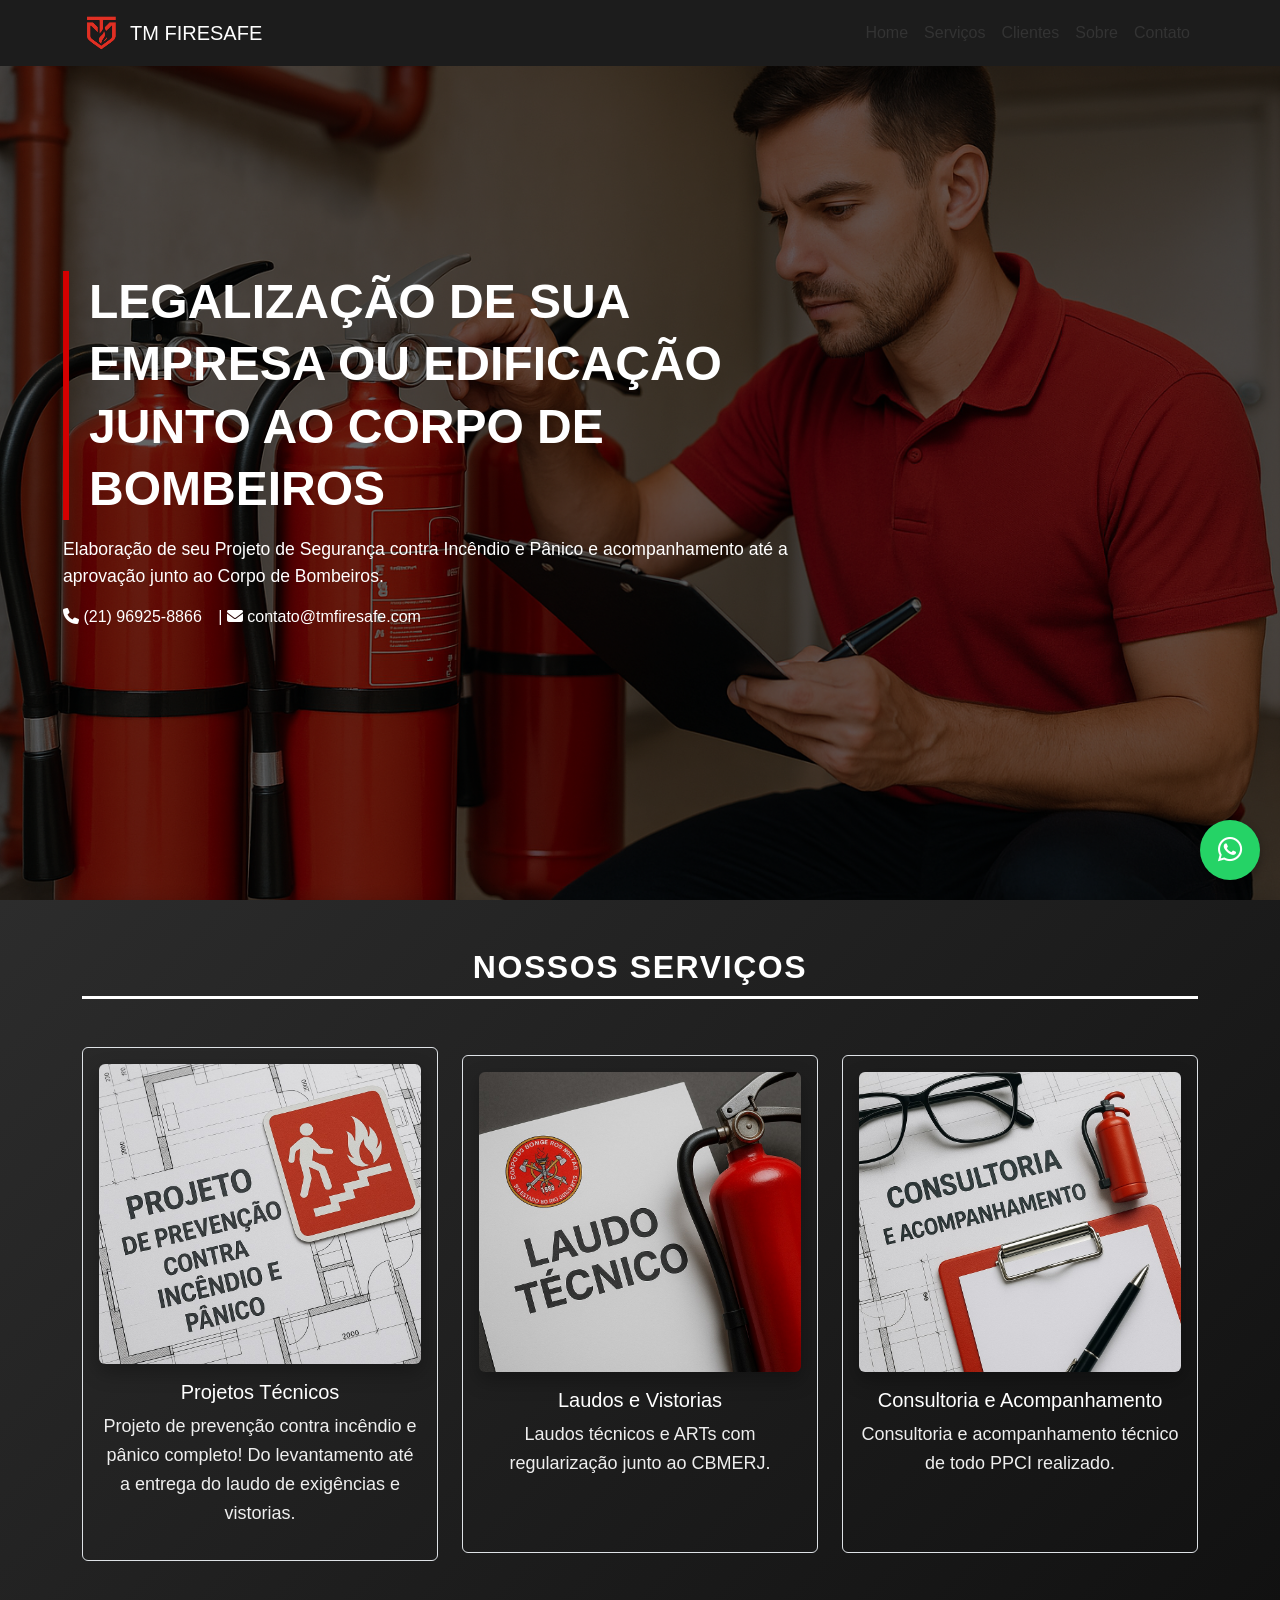
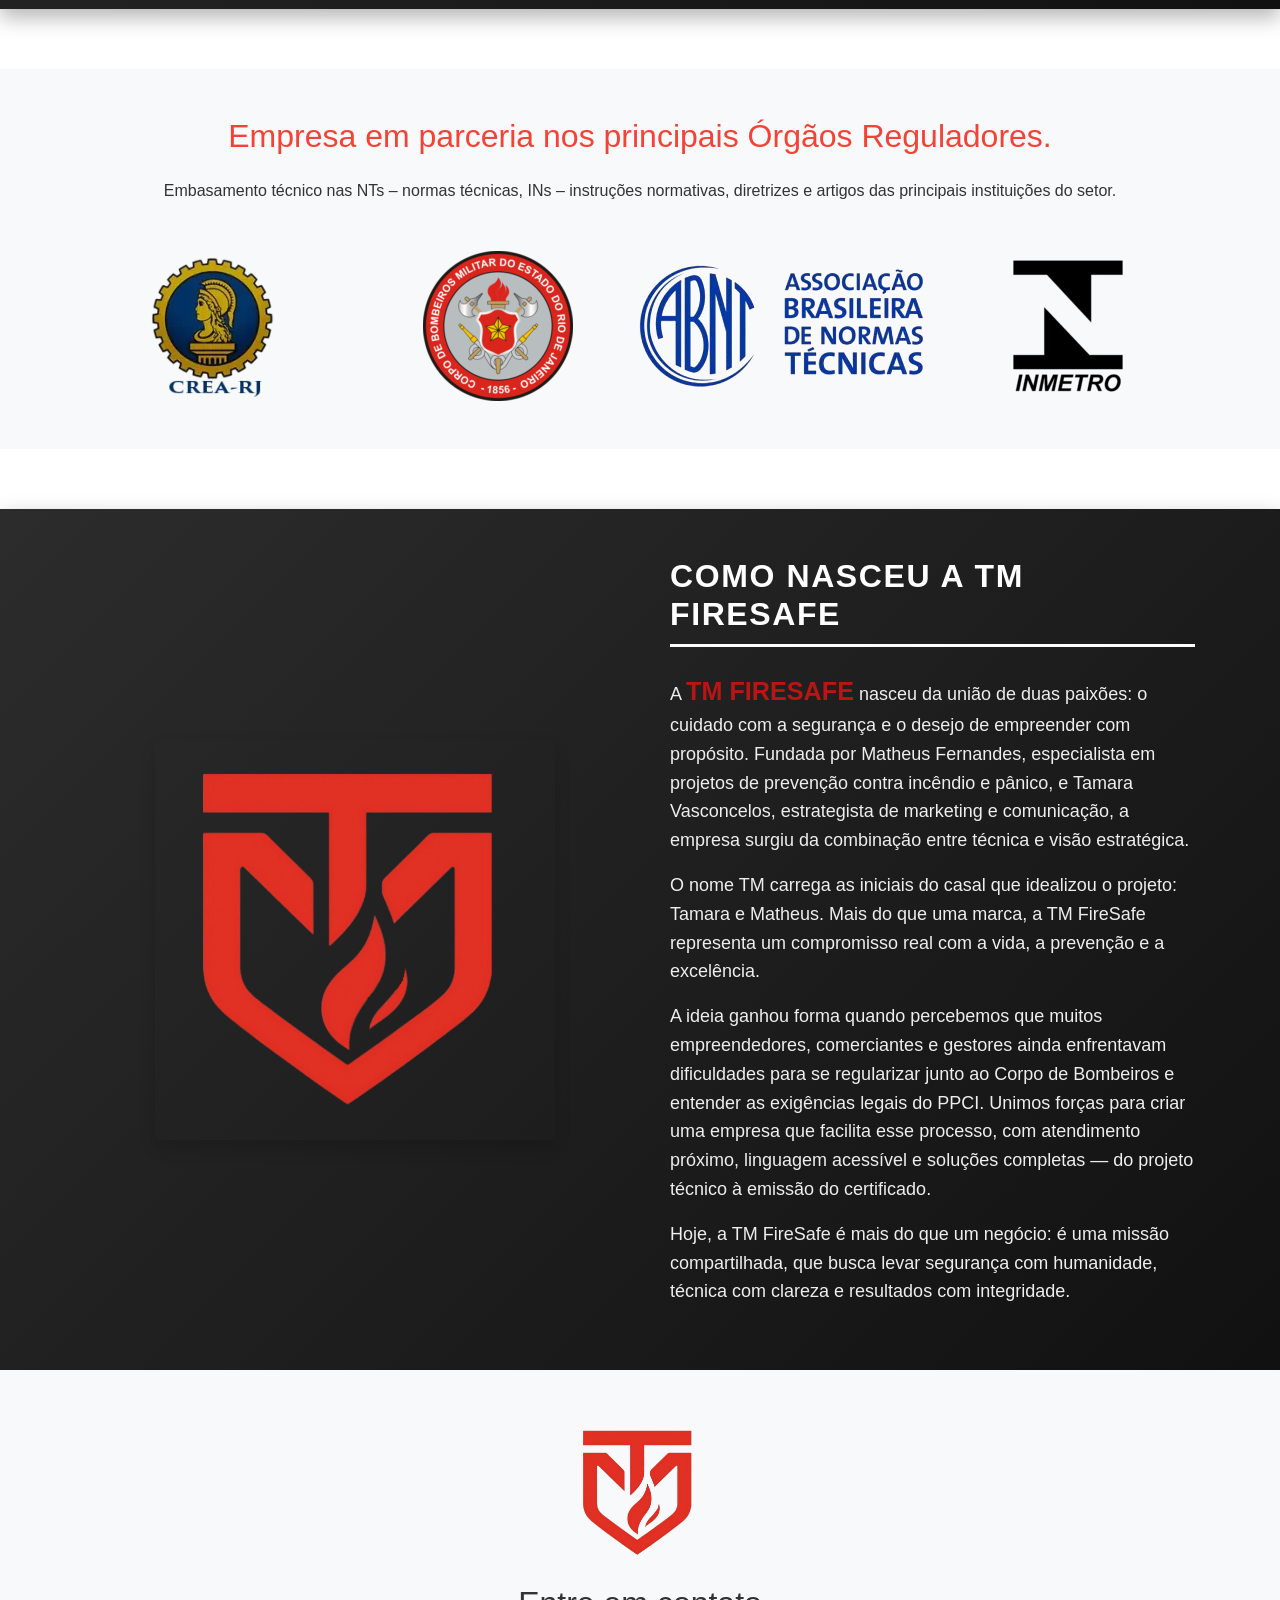
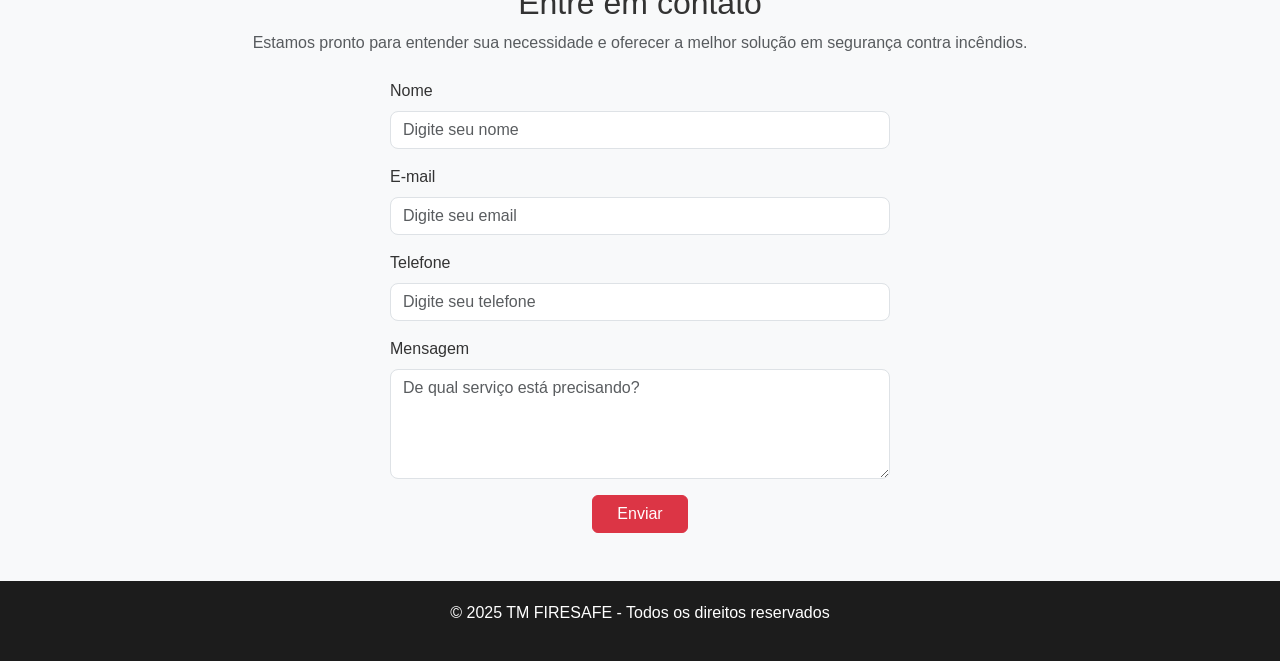
==== commit 73b7e49a: "allreações" ====
--- a/index.html
+++ b/index.html
@@ -43,60 +43,102 @@
   </nav>
 
   <header id="home">
-    <div class="content">
-      <h1 class="display-4">TM FireSafe: Especialistas em Prevenção</h1>
-      <p class="lead zoom-in" style="animation-delay: 0.3s;">Sistemas que funcionam. Soluções que protegem.</p>
-      <button class="btn btn-danger btn-lg mt-4 zoom-in" style="animation-delay: 0.6s;"
-        onclick="document.getElementById('contato').scrollIntoView({ behavior: 'smooth' });">
-        Solicite um Orçamento
-      </button>
-
+    <div class="overlay"></div>
+    <div class="content container">
+      <h1>
+        LEGALIZAÇÃO DE SUA <br> EMPRESA
+        OU EDIFICAÇÃO <br> JUNTO AO
+        CORPO DE<br> BOMBEIROS
+      </h1>
+      <p class="lead">Elaboração de seu Projeto de Segurança contra Incêndio e Pânico e acompanhamento até a aprovação
+        junto ao Corpo de Bombeiros.</p>
+
+      <div class="contact-info mt-3">
+        <a href="https://wa.me/5521969258866" target="_blank"><i class="fas fa-phone"></i> (21) 96925-8866</a> |
+        <a href="mailto:contato@tmfiresafe.com"><i class="fas fa-envelope"></i> contato@tmfiresafe.com</a>
+      </div>
     </div>
   </header>
 
-
-
-  <section id="servicos" class="sobre-section bg-light">
-    <div class="container">
-      <h2 class="section-title text-center">Nossos Serviços</h2>
+  <section id="servicos" class="sobre-section bg-light py-5">
+    <div class="container">
+      <h2 class="section-title text-center mb-5">Nossos Serviços</h2>
       <div class="row g-4">
-        <div class="col-12 col-md-4 text-center mb-4 mb-md-0">
-          <img src="assets/img/projeto.jpg" alt="Projetos Técnicos" class="img-fluid rounded mb-3"
-            style="max-height: 300px; object-fit: cover;">
-          <h5>Projetos Técnicos</h5>
-          <p>Projeto de prevenção contra incêndio e pânico completo! Do levantamento até a entrega do laudo de
-            exigências e vistorias</p>
-        </div>
-        <div class="col-12 col-md-4 text-center mb-4 mb-md-0">
-          <img src="assets/img/laudo.jpg" alt="Laudos e Vistorias" class="img-fluid rounded mb-3"
-            style="max-height: 300px; object-fit: cover;">
-          <h5>Laudos e Vistorias</h5>
-          <p>Laudos técnicos e ARTs com regularização junto ao CBMERJ.</p>
-        </div>
-        <div class="col-12 col-md-4 text-center">
-          <img src="assets/img/consultoria.jpg" alt="Certificados" class="img-fluid rounded mb-3"
-            style="max-height: 300px; object-fit: cover;">
-          <h5>Consultoria e acompanhamento</h5>
-          <p>Consultoria eacompanhamento técnico de todo ppci realizado.
-          </p>
-        </div>
+
+        <!-- Coluna 1 -->
+        <div class="col-12 col-md-4">
+          <div class="d-flex flex-column h-100 text-center p-3 border rounded position-relative overflow-hidden">
+            <img src="assets/img/projeto.jpg" alt="Projetos Técnicos" class="img-fluid rounded mb-3"
+              style="max-height: 300px; object-fit: cover;">
+            <div class="icon-hover"><i class="fa-solid fa-briefcase fa-2x"></i></div>
+            <h5>Projetos Técnicos</h5>
+            <p class="flex-grow-1">
+              Projeto de prevenção contra incêndio e pânico completo! Do levantamento até a entrega do laudo de
+              exigências e vistorias.
+            </p>
+          </div>
+
+        </div>
+
+        <!-- Coluna 2 -->
+        <div class="col-12 col-md-4">
+          <div class="d-flex flex-column h-100 text-center p-3 border rounded position-relative overflow-hidden">
+            <img src="assets/img/laudo.jpg" alt="Laudos e Vistorias" class="img-fluid rounded mb-3"
+              style="max-height: 300px; object-fit: cover;">
+            <div class="icon-hover"><i class="fa-regular fa-newspaper fa-2x"></i></div>
+            <h5>Laudos e Vistorias</h5>
+            <p class="flex-grow-1">
+              Laudos técnicos e ARTs com regularização junto ao CBMERJ.
+            </p>
+          </div>
+        </div>
+
+        <!-- Coluna 3 -->
+        <div class="col-12 col-md-4">
+          <div class="d-flex flex-column h-100 text-center p-3 border rounded position-relative overflow-hidden">
+            <img src="assets/img/consultoria.jpg" alt="Certificados" class="img-fluid rounded mb-3"
+              style="max-height: 300px; object-fit: cover;">
+            <div class="icon-hover"><i class="fa-solid fa-fire-extinguisher fa-2x"></i></div>
+            <h5>Consultoria e Acompanhamento</h5>
+            <p class="flex-grow-1">
+              Consultoria e acompanhamento técnico de todo PPCI realizado.
+            </p>
+          </div>
+        </div>
+
       </div>
     </div>
   </section>
 
 
-  <!-- SEÇÃO DE CLIENTES ATENDIDOS COM CONTADOR -->
-  <section id="clientesContador" class="py-5 bg-light">
-    <div class="container text-center">
-      <h2 class="section-title mb-4">Nossa Experiência</h2>
-      <p class="mb-4">A satisfação dos nossos parceiros reflete o compromisso da RedSafe.</p>
-
-      <div class="d-flex justify-content-center align-items-center gap-3 fs-1 fw-bold">
-        <span>Clientes Atendidos:</span>
-        <span id="contadorClientes">0</span>
-      </div>
-    </div>
-  </section>
+
+
+<!-- SEÇÃO DE CREDENCIAMENTO -->
+<section id="clientesContador" class="py-5 bg-light">
+  <div class="container text-center">
+    <h2 class="section-title mb-4">Empresa em parceria nos principais Órgãos Reguladores.</h2>
+    <p class="mb-5">
+      Embasamento técnico nas NTs – normas técnicas, INs – instruções normativas, diretrizes e artigos das principais instituições do setor.
+    </p>
+
+     <!-- Logos dos órgãos -->
+    <div class="row g-4">
+      <div class="col-6 col-md-3 d-flex justify-content-center align-items-center">
+        <img src="assets/img/crea.rj.webp" alt="INMETRO"  style="max-height: 150;">
+      </div>
+      <div class="col-6 col-md-3 d-flex justify-content-center align-items-center">
+        <img src="assets/img/bombeiro.png" alt="Corpo de Bombeiros"  style="max-height: 150;">
+      </div>
+      <div class="col-6 col-md-3 d-flex justify-content-center align-items-center">
+        <img src="assets/img/abnt.webp" alt="ABNT"  style="max-height: 150;">
+      </div>
+      <div class="col-6 col-md-3 d-flex justify-content-center align-items-center">
+        <img src="assets/img/inmetro.png" alt="CREA"  style="max-height: 150;">
+      </div>
+    </div>
+  </div>
+</section>
+
 
   <script>
     const contadorEl = document.getElementById('contadorClientes');
@@ -188,23 +230,24 @@
       <form action="enviar.php" method="POST" style="max-width: 500px; margin: 0 auto;">
         <div class="mb-3">
           <label for="nome" class="form-label">Nome</label>
-          <input type="text" class="form-control" id="nome" name="nome" placeholder="Seu nome" required>
-        </div>
+          <input type="text" class="form-control" id="nome" name="nome" placeholder="Digite seu nome" required>
+        </div>
+
 
         <div class="mb-3">
           <label for="email" class="form-label">E-mail</label>
-          <input type="email" class="form-control" id="email" name="email" placeholder="seu@email.com" required>
+          <input type="email" class="form-control" id="email" name="email" placeholder="Digite seu email" required>
         </div>
 
         <div class="mb-3">
           <label for="telefone" class="form-label">Telefone</label>
-          <input type="tel" class="form-control" id="telefone" name="telefone" placeholder="(99) 99999-9999">
+          <input type="tel" class="form-control" id="telefone" name="telefone" placeholder="Digite seu telefone">
         </div>
 
         <div class="mb-3">
           <label for="mensagem" class="form-label">Mensagem</label>
           <textarea class="form-control" id="mensagem" name="mensagem" rows="4"
-            placeholder="Escreva sua mensagem aqui..." required></textarea>
+            placeholder="De qual serviço está precisando?" required></textarea>
         </div>
 
         <div class="text-center">
--- a/assets/css/style.css
+++ b/assets/css/style.css
@@ -19,13 +19,16 @@
   color: #f44336 !important;
 }
 
-..navbar-nav .nav-link {
-  color: #333; /* cor padrão */
+.navbar-nav .nav-link {
+  color: #333;
+  /* cor padrão */
   transition: color 0.3s ease;
 }
+
 /* Navbar link hover com vermelho btn-danger */
 .navbar-nav .nav-link:hover {
-  color: #dc3545; /* cor do btn-danger */
+  color: #dc3545;
+  /* cor do btn-danger */
 }
 
 
@@ -50,32 +53,6 @@
 /* Ícone personalizado do menu hamburguer */
 .navbar-toggler-icon {
   background-image: url("data:image/svg+xml;charset=utf8,%3Csvg viewBox='0 0 30 30' xmlns='http://www.w3.org/2000/svg'%3E%3Cpath stroke='red' stroke-width='2' d='M4 7h22M4 15h22M4 23h22'/%3E%3C/svg%3E");
-}
-
-
-/* === HEADER === */
-header {
-  background: url('../img/fundo.jpg') center center/cover;
-  height: 100vh;
-  color: white;
-  display: flex;
-  align-items: center;
-  justify-content: center;
-  text-align: center;
-  position: relative;
-}
-
-/* Sombra escura sobre a imagem de fundo */
-header::before {
-  content: '';
-  position: absolute;
-  top: 0; left: 0; right: 0; bottom: 0;
-  background: rgba(0, 0, 0, 0.6);
-  z-index: 1;
-}
-
-header .content {
-  z-index: 2;
 }
 
 /* === SEÇÕES === */
@@ -98,52 +75,161 @@
 }
 
 header#home {
-  
-  /* Define a imagem de fundo, centralizada, cobrindo toda a área */
-  background-image: url('../img/home.png'); /* seu caminho da imagem */
+  position: relative;
+  height: 100vh;
+  color: white;
+  overflow: hidden;
+  display: flex;
+  align-items: center;
+}
+
+header#home .overlay {
+  position: absolute;
+  top: 0; left: 0;
+  width: 100%; height: 100%;
   background-size: cover;
   background-position: center center;
   background-repeat: no-repeat;
-
-  height: 100vh; /* altura total da viewport */
-  color: white;
-
-  display: flex;
-  justify-content: center;
-  align-items: center;
-  text-align: center;
-
+  background-color: rgba(50, 50, 50, 0.4); /* cinza translúcido */
+  z-index: 1;
+  /* Aqui a "imagem de fundo" da overlay aparece com a cor cinza misturada */
+  mix-blend-mode: multiply; /* Faz a imagem "escurecer" com o fundo cinza */
+
+}
+
+header#home .content {
   position: relative;
-  padding: 0 20px;
-}
+  z-index: 2;
+  max-width: 800px;
+  margin: 0 auto;
+  transform: translateX(-5cm);
+  /* desloca para a esquerda */
+  text-align: left;
+}
+
+
 
 /* Para melhorar a leitura, adiciona uma camada escura por cima da imagem */
 header#home::before {
   content: "";
   position: absolute;
-  inset: 0; /* top, right, bottom, left = 0 */
-  background: rgba(0, 0, 0, 0.6); /* sombra preta semitransparente */
+  inset: 0;
+  /* top, right, bottom, left = 0 */
+  background: rgba(0, 0, 0, 0.6);
+  /* sombra preta semitransparente */
   z-index: 0;
 }
 
-/* Conteúdo dentro do header fica acima da camada escura */
-header#home .content {
-  position: relative;
-  z-index: 1;
-}
-
-/* Ajuste dos textos */
 header#home h1 {
-  font-weight: 700;
-  font-size: 3.5rem;
-  text-transform: uppercase;
-  letter-spacing: 3px;
-  margin-bottom: 0.5rem;
-}
-
-header#home p.lead {
-  font-size: 1.5rem;
-  font-weight: 300;
+  font-size: 3rem;
+  /* aumenta o tamanho do título */
+  font-weight: bold;
+  line-height: 1.3;
+  padding-left: 20px;
+  /* mantém a barra vermelha à esquerda */
+  border-left: 6px solid #d40000;
+}
+
+header#home .lead {
+  font-size: 1.1rem;
+  margin-top: 1rem;
+  text-align: left;
+}
+
+.btn-whatsapp:hover {
+  background-color: #20c05a;
+}
+
+.contact-info {
+  margin-top: 1.5rem;
+  font-size: 1rem;
+  text-align: left;
+}
+
+.contact-info a {
+  color: white;
+  text-decoration: none;
+  margin-right: 12px;
+}
+
+.decorativo {
+  color: red;
+  font-size: 1.3rem;
+  margin-left: 8px;
+}
+
+
+
+@media (max-width: 576px) {
+  header#home .content {
+    transform: none;
+    /* remove o deslocamento */
+    padding: 0 20px;
+    text-align: center;
+  }
+
+  header#home h1 {
+    font-size: 2rem;
+    /* tamanho menor para telas pequenas */
+    padding-left: 12px;
+    border-left: 4px solid #d40000;
+    text-align: center;
+    /* centraliza no mobile */
+  }
+
+  header#home .lead {
+    font-size: 1.1rem;
+    margin-top: 1rem;
+    text-align: center;
+
+  }
+
+  .btn-whatsapp {
+    background-color: #25D366;
+    color: white;
+    font-size: 1rem;
+    padding: 0.8rem 1.6rem;
+    border: none;
+    border-radius: 5px;
+    margin-top: 2rem;
+    transition: background 0.3s;
+  }
+
+
+  .btn-whatsapp:hover {
+    background-color: #20c05a;
+  }
+
+  .contact-info {
+    margin-top: 1.5rem;
+    font-size: 1rem;
+    text-align: center;
+
+  }
+
+  .contact-info a {
+    color: white;
+    text-decoration: none;
+    margin: 0 8px;
+  }
+
+  .decorativo {
+    color: red;
+    font-size: 1.3rem;
+    margin-left: 8px;
+  }
+
+  /*
+  header#home p.lead {
+    font-size: 1.1rem;
+  }
+
+  header#home .btn {
+    font-size: 1rem;
+    padding: 0.6rem 1.2rem;
+  }
+
+  */
 }
 
 
@@ -158,7 +244,7 @@
   /* cinza escuro (#2c2c2c) para vermelho fogo (#b22222) */
   color: white;
   padding: 60px 15px;
-  box-shadow: 0 8px 20px rgba(0,0,0,0.3);
+  box-shadow: 0 8px 20px rgba(0, 0, 0, 0.3);
 }
 
 .sobre-section .section-title {
@@ -179,8 +265,15 @@
 }
 
 .sobre-section .row {
-  align-items: center; /* já tá, só reforçando */
-}
+  align-items: center;
+  /* já tá, só reforçando */
+}
+
+#servicos p {
+  min-height: 100px;
+  /* Ajuste conforme necessário */
+}
+
 
 .sobre-section img {
   max-width: 400px;
@@ -189,24 +282,21 @@
   display: block;
   margin: 0 auto;
   border-radius: 12px;
-  box-shadow: 0 8px 20px rgba(0,0,0,0.3);
+  box-shadow: 0 8px 20px rgba(0, 0, 0, 0.3);
 }
 
 .sobre-section .col-md-6.text-white {
-  padding-left: 30px; /* espaço à esquerda do texto */
+  padding-left: 30px;
+  /* espaço à esquerda do texto */
   padding-right: 15px;
 }
 
 .destaque {
-  color: white;
+  color: rgb(184, 21, 21);
   font-weight: 900;
   font-size: 1.4em;
   text-transform: uppercase;
-  letter-spacing: 0.15em;
-  -webkit-text-stroke: 1.5px #b22222; /* contorno vermelho */
-  text-shadow:
-    2px 2px 5px rgba(178, 34, 34, 0.7),
-    0 0 10px #b22222;
+
 }
 
 /* Fade In */
@@ -215,8 +305,13 @@
 }
 
 @keyframes fadeIn {
-  from { opacity: 0; }
-  to { opacity: 1; }
+  from {
+    opacity: 0;
+  }
+
+  to {
+    opacity: 1;
+  }
 }
 
 /* Slide Up */
@@ -247,52 +342,100 @@
   }
 }
 
-  .btn-whatsapp {
-    position: fixed;
-    bottom: 20px;
-    right: 20px;
-    background-color: #25d366;
-    color: white;
-    border-radius: 50%;
-    width: 60px;
-    height: 60px;
-    display: flex;
-    align-items: center;
-    justify-content: center;
-    font-size: 28px;
-    box-shadow: 0 4px 10px rgba(0,0,0,0.3);
-    z-index: 1000;
-    transition: background-color 0.3s ease;
-    text-decoration: none;
-  }
-
-  .btn-whatsapp:hover {
-    background-color: #1ebe57;
-  }
-
-  #clientes {
-  margin-bottom: 60px; /* Espaço abaixo da seção clientes */
+.btn-whatsapp {
+  position: fixed;
+  bottom: 20px;
+  right: 20px;
+  background-color: #25d366;
+  color: white;
+  border-radius: 50%;
+  width: 60px;
+  height: 60px;
+  display: flex;
+  align-items: center;
+  justify-content: center;
+  font-size: 28px;
+  box-shadow: 0 4px 10px rgba(0, 0, 0, 0.3);
+  z-index: 1000;
+  transition: background-color 0.3s ease;
+  text-decoration: none;
+}
+
+.btn-whatsapp:hover {
+  background-color: #1ebe57;
+}
+
+#clientes {
+  margin-bottom: 60px;
+  /* Espaço abaixo da seção clientes */
 }
 
 #sobre {
-  margin-top: 60px; /* Espaço acima da seção sobre */
+  margin-top: 60px;
+  /* Espaço acima da seção sobre */
 }
 
 #servicos {
-  margin-bottom: 60px; /* Espaço acima da seção sobre */
-}
-
- #contato {
-    background-color: #f8f9fa; /* cor clara para a seção */
-  }
-  #contato .form-control {
-    border-radius: 8px;
-  }
-  #contato .btn-primary {
-    background-color: #007bff;
-    border: none;
-    border-radius: 8px;
-  }
-  #contato .btn-primary:hover {
-    background-color: #0056b3;
-  }+  margin-bottom: 60px;
+  /* Espaço acima da seção sobre */
+}
+
+#contato {
+  background-color: #f8f9fa;
+  /* cor clara para a seção */
+}
+
+#contato .form-control {
+  border-radius: 8px;
+}
+
+#contato .btn-primary {
+  background-color: #007bff;
+  border: none;
+  border-radius: 8px;
+}
+
+#contato .btn-primary:hover {
+  background-color: #0056b3;
+}
+
+
+/*icone img 
+*/
+.position-relative {
+  position: relative;
+}
+
+.overflow-hidden {
+  overflow: hidden;
+}
+
+.icon-hover {
+  position: absolute;
+  bottom: 10px;
+  right: 10px;
+  transform: translateY(100%);
+  opacity: 0;
+  transition: transform 0.3s ease, opacity 0.3s ease;
+  pointer-events: none;
+  user-select: none;
+}
+
+.d-flex.flex-column.position-relative:hover .icon-hover {
+  transform: translateY(0);
+  opacity: 1;
+}
+
+.svg-icon {
+  width: 80px; /* Ou maior, ex: 100px */
+  height: 80px;
+  display: block;
+}
+
+.grayscale-hover {
+  filter: grayscale(100%);
+  transition: filter 0.3s ease;
+}
+.grayscale-hover:hover {
+  filter: grayscale(0%);
+}
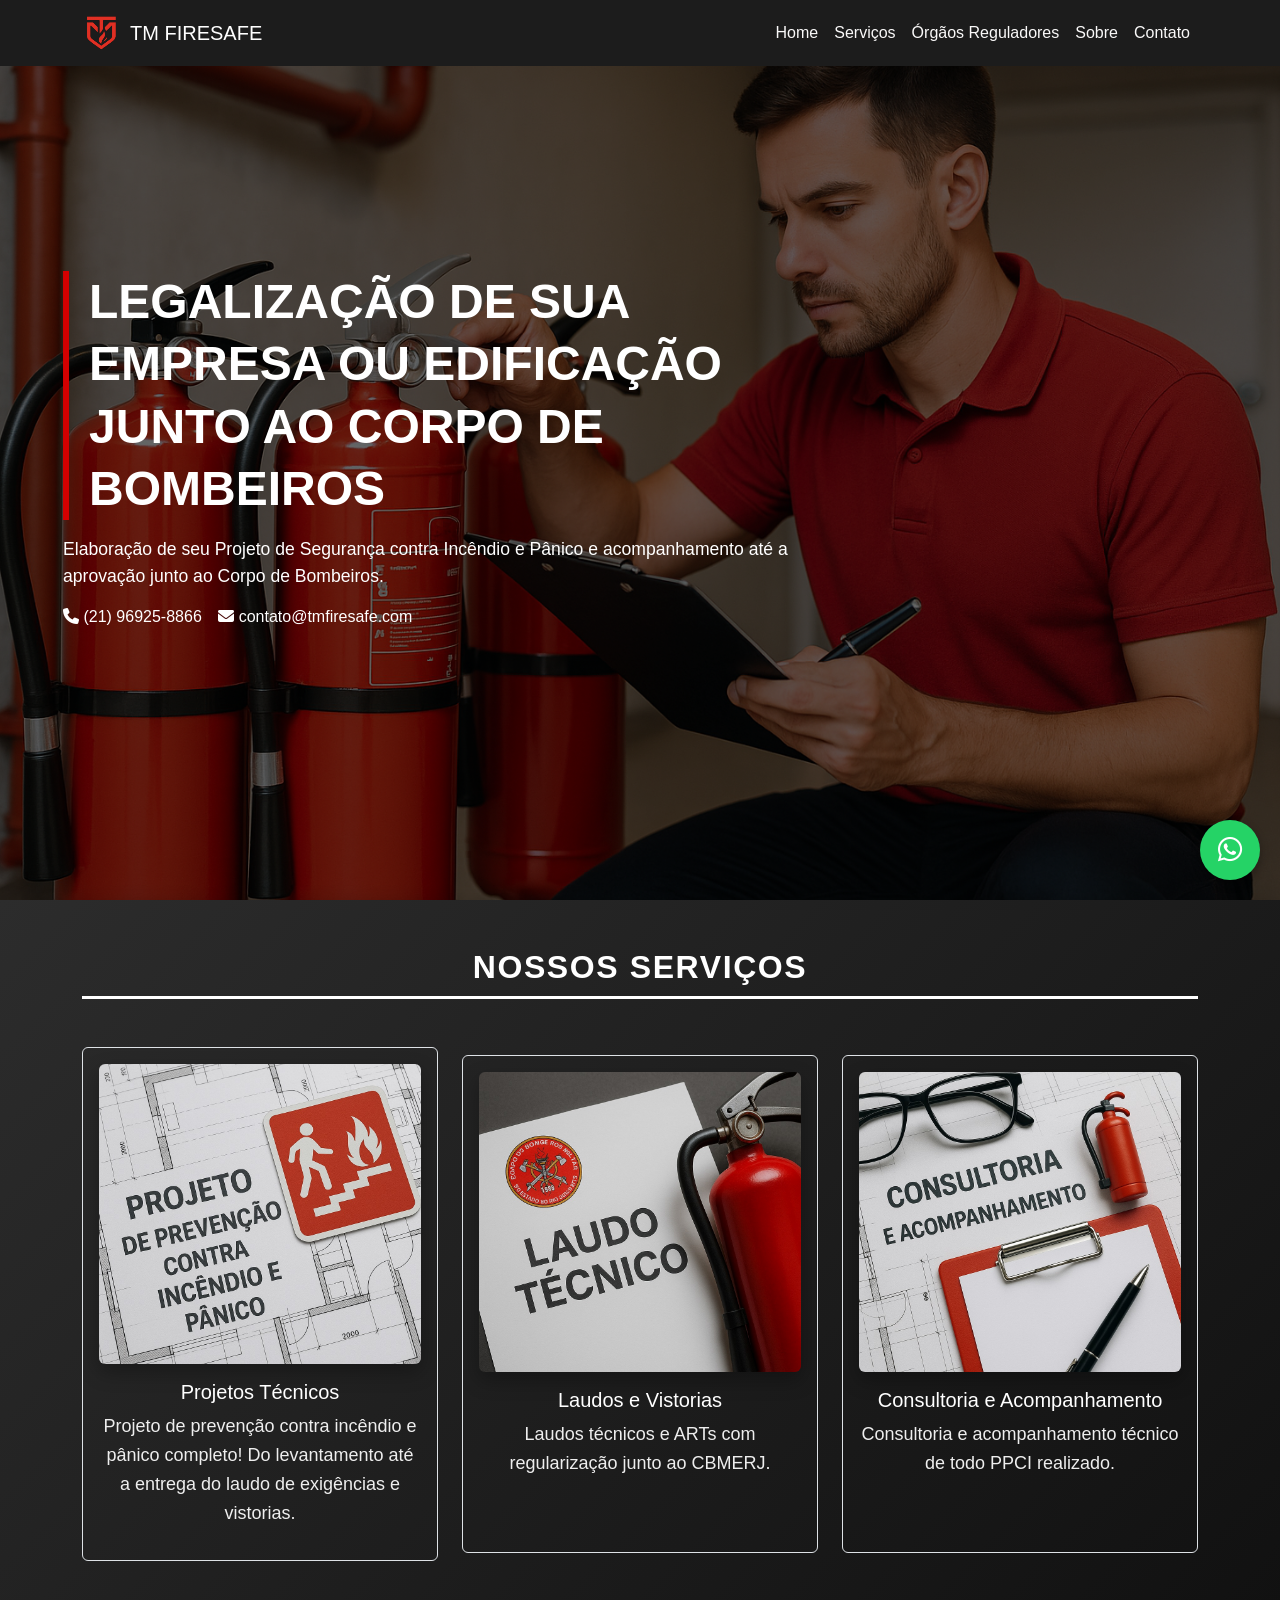
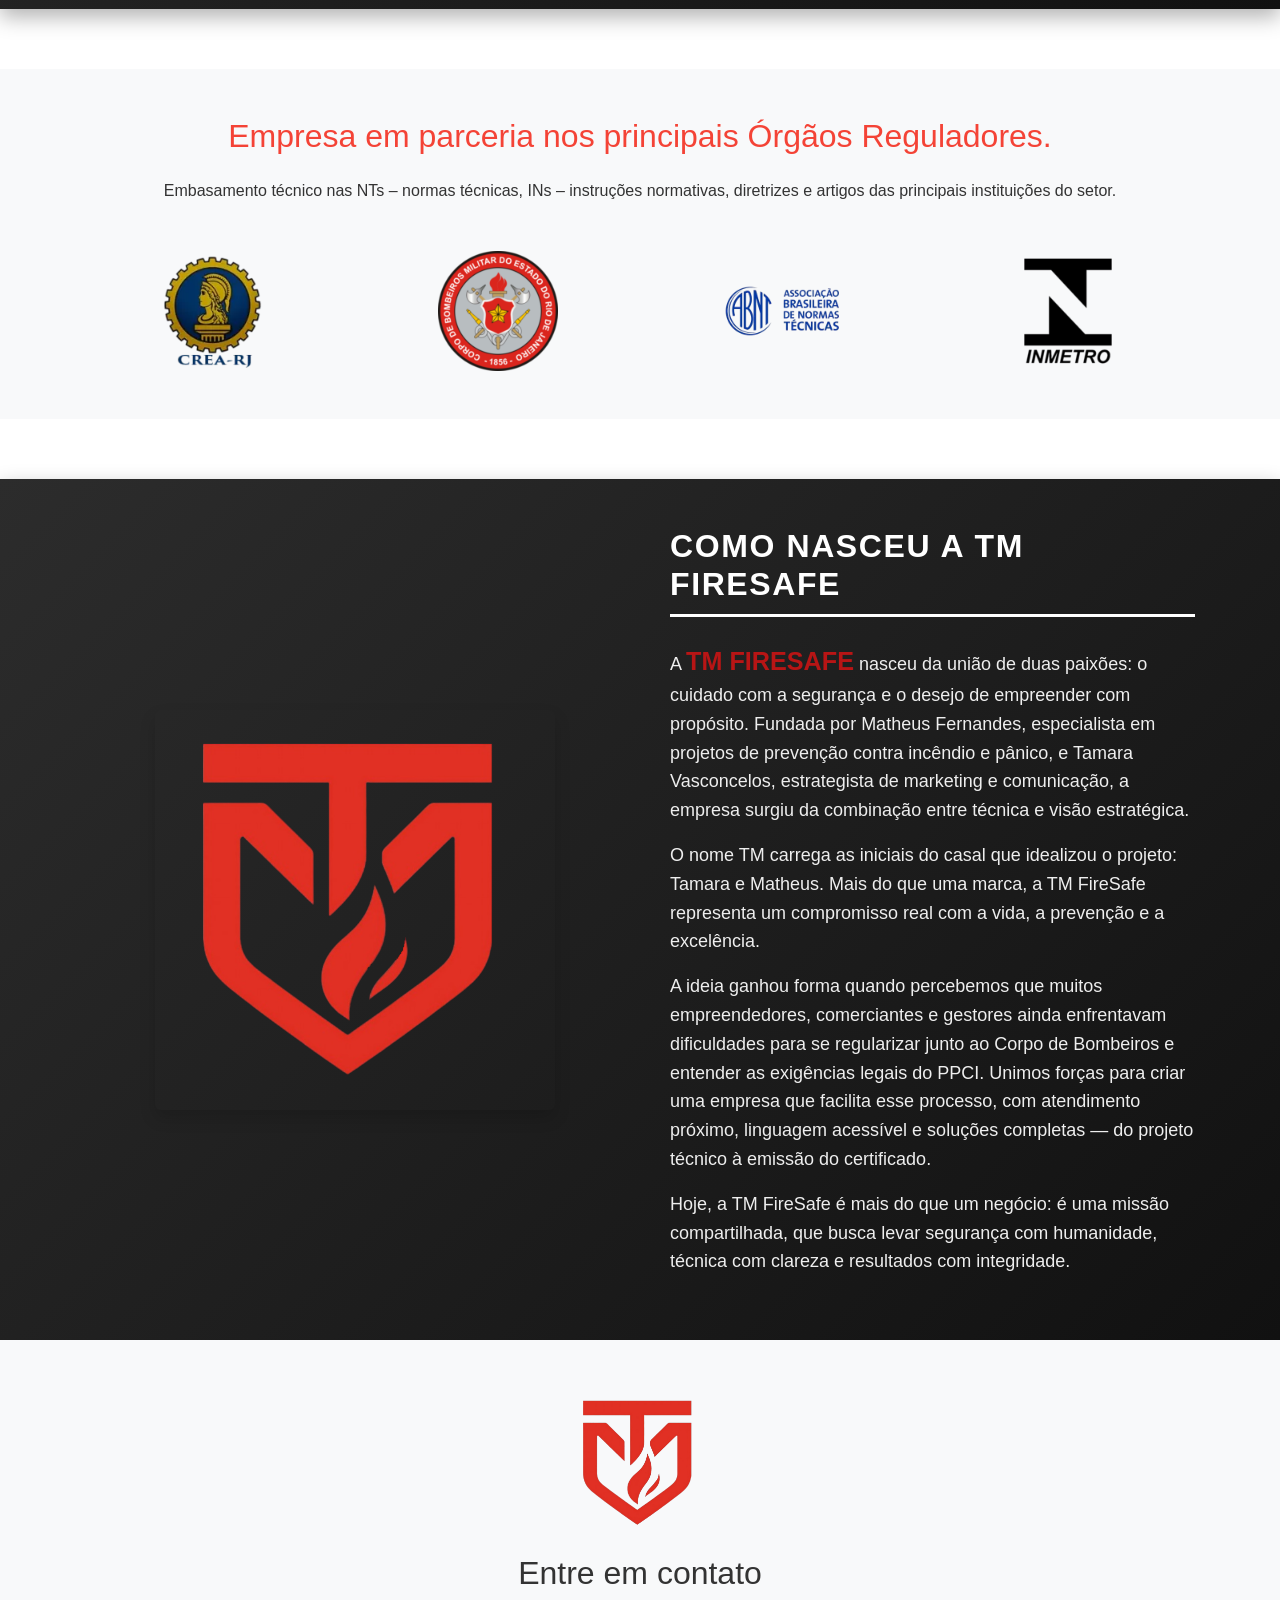
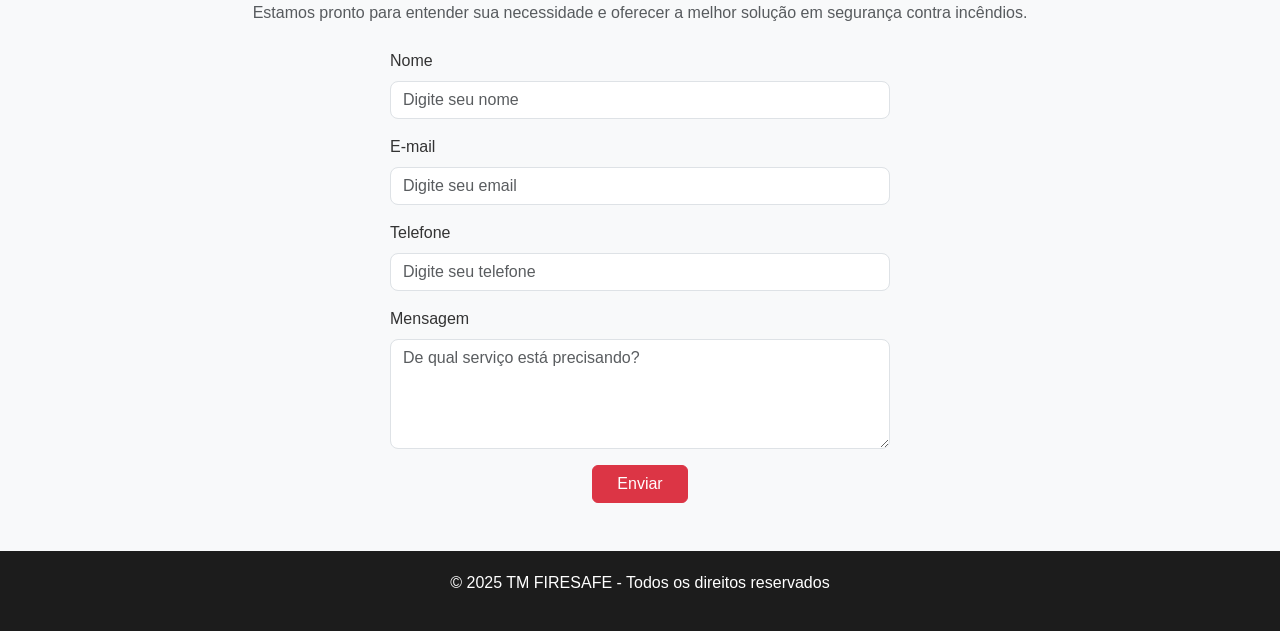
==== commit 0cb8efe0: "Trocando codigo por inteiro" ====
--- a/index.html
+++ b/index.html
@@ -33,7 +33,7 @@
         <ul class="navbar-nav ms-auto">
           <li class="nav-item"><a class="nav-link" href="#home">Home</a></li>
           <li class="nav-item"><a class="nav-link" href="#servicos">Serviços</a></li>
-          <li class="nav-item"><a class="nav-link" href="#clientes">Clientes</a></li>
+          <li class="nav-item"><a class="nav-link" href="#clientes">Órgãos Reguladores</a></li>
           <li class="nav-item"><a class="nav-link" href="#sobre">Sobre</a></li>
           <li class="nav-item"><a class="nav-link" href="#contato">Contato</a></li>
 
@@ -54,8 +54,8 @@
         junto ao Corpo de Bombeiros.</p>
 
       <div class="contact-info mt-3">
-        <a href="https://wa.me/5521969258866" target="_blank"><i class="fas fa-phone"></i> (21) 96925-8866</a> |
-        <a href="mailto:contato@tmfiresafe.com"><i class="fas fa-envelope"></i> contato@tmfiresafe.com</a>
+        <a href="https://wa.me/5521969258866" target="_blank"><i class="fas fa-phone"></i> (21) 96925-8866</a> 
+        <a href="mailto:contato@tmfiresafe.com"><i class="fas fa-envelope"></i>     contato@tmfiresafe.com</a>
       </div>
     </div>
   </header>
@@ -114,29 +114,29 @@
 
 
 <!-- SEÇÃO DE CREDENCIAMENTO -->
-<section id="clientesContador" class="py-5 bg-light">
+<section id="clientes" class="py-5 bg-light">
   <div class="container text-center">
     <h2 class="section-title mb-4">Empresa em parceria nos principais Órgãos Reguladores.</h2>
     <p class="mb-5">
       Embasamento técnico nas NTs – normas técnicas, INs – instruções normativas, diretrizes e artigos das principais instituições do setor.
     </p>
 
-     <!-- Logos dos órgãos -->
-    <div class="row g-4">
-      <div class="col-6 col-md-3 d-flex justify-content-center align-items-center">
-        <img src="assets/img/crea.rj.webp" alt="INMETRO"  style="max-height: 150;">
-      </div>
-      <div class="col-6 col-md-3 d-flex justify-content-center align-items-center">
-        <img src="assets/img/bombeiro.png" alt="Corpo de Bombeiros"  style="max-height: 150;">
-      </div>
-      <div class="col-6 col-md-3 d-flex justify-content-center align-items-center">
-        <img src="assets/img/abnt.webp" alt="ABNT"  style="max-height: 150;">
-      </div>
-      <div class="col-6 col-md-3 d-flex justify-content-center align-items-center">
-        <img src="assets/img/inmetro.png" alt="CREA"  style="max-height: 150;">
-      </div>
-    </div>
-  </div>
+<!-- Logos dos órgãos -->
+<div class="row g-4">
+  <div class="col-12 col-md-3 d-flex justify-content-center align-items-center">
+    <img src="assets/img/crea.rj.webp" alt="INMETRO" style="max-height: 150px;">
+  </div>
+  <div class="col-12 col-md-3 d-flex justify-content-center align-items-center">
+    <img src="assets/img/bombeiro.png" alt="Corpo de Bombeiros" style="max-height: 150px;">
+  </div>
+  <div class="col-12 col-md-3 d-flex justify-content-center align-items-center">
+    <img src="assets/img/abnt.webp" alt="ABNT" style="max-height: 150px;">
+  </div>
+  <div class="col-12 col-md-3 d-flex justify-content-center align-items-center">
+    <img src="assets/img/inmetro.png" alt="CREA" style="max-height: 150px;">
+  </div>
+</div>
+
 </section>
 
 
--- a/assets/css/style.css
+++ b/assets/css/style.css
@@ -20,7 +20,7 @@
 }
 
 .navbar-nav .nav-link {
-  color: #333;
+  color: #faf9f9;
   /* cor padrão */
   transition: color 0.3s ease;
 }
@@ -163,24 +163,22 @@
 @media (max-width: 576px) {
   header#home .content {
     transform: none;
-    /* remove o deslocamento */
     padding: 0 20px;
     text-align: center;
   }
 
   header#home h1 {
-    font-size: 2rem;
-    /* tamanho menor para telas pequenas */
+    font-size: 2.1rem; /* menor fonte */
+    letter-spacing: -0.5px; /* letras mais juntas */
     padding-left: 12px;
     border-left: 4px solid #d40000;
-    text-align: center;
-    /* centraliza no mobile */
+    text-align: left; /* mais pra esquerda */
   }
 
   header#home .lead {
     font-size: 1.1rem;
     margin-top: 1rem;
-    text-align: center;
+        text-align: left; /* mais pra esquerda */
 
   }
 
@@ -195,7 +193,6 @@
     transition: background 0.3s;
   }
 
-
   .btn-whatsapp:hover {
     background-color: #20c05a;
   }
@@ -204,7 +201,6 @@
     margin-top: 1.5rem;
     font-size: 1rem;
     text-align: center;
-
   }
 
   .contact-info a {
@@ -218,18 +214,6 @@
     font-size: 1.3rem;
     margin-left: 8px;
   }
-
-  /*
-  header#home p.lead {
-    font-size: 1.1rem;
-  }
-
-  header#home .btn {
-    font-size: 1rem;
-    padding: 0.6rem 1.2rem;
-  }
-
-  */
 }
 
 
